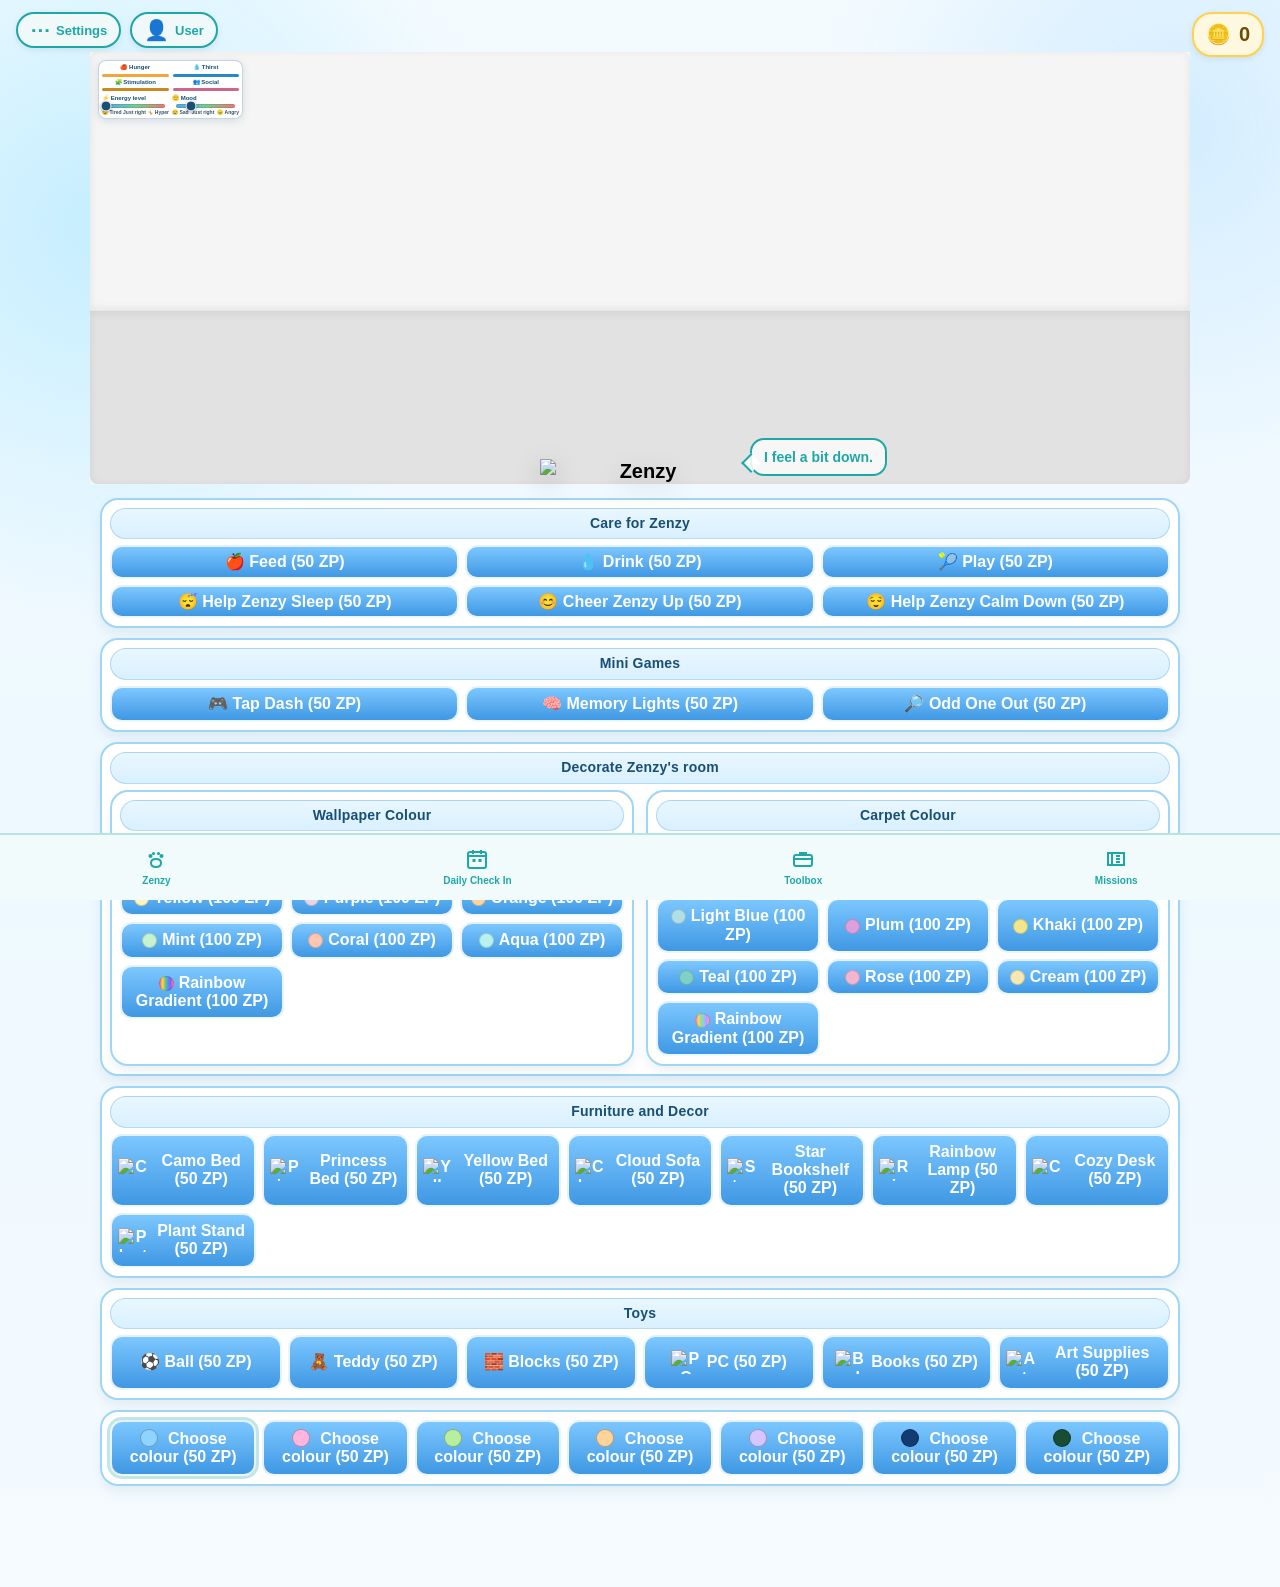
==== index.html @ d2a71a11 "Add files via upload" ====
﻿<!DOCTYPE html>
<html>
<head>
  <meta charset="UTF-8">
  <title>Calm Kids | Daily Check-Ins, Calm Tools and Zenzy Pet Care</title>
  <meta name="description" content="Calm Kids is a child-friendly wellbeing app with daily check-ins, mindfulness tools, sleep support, emotional regulation activities and a virtual pet called Zenzy." />
  <meta name="keywords" content="calm kids app, kids mindfulness app, emotional regulation for children, daily feelings check-in, bedtime tools for kids, virtual pet wellbeing app" />
  <meta name="robots" content="index,follow" />
  <meta property="og:type" content="website" />
  <meta property="og:title" content="Calm Kids | Daily Check-Ins, Calm Tools and Zenzy Pet Care" />
  <meta property="og:description" content="A calm, child-friendly app for daily check-ins, mindfulness, sleep support, coping tools and Zenzy virtual pet care." />
  <meta property="og:site_name" content="Calm Kids" />
  <meta name="twitter:card" content="summary" />
  <meta name="twitter:title" content="Calm Kids | Daily Check-Ins, Calm Tools and Zenzy Pet Care" />
  <meta name="twitter:description" content="A child-friendly wellbeing app with daily check-ins, calm-down tools, sleep activities and Zenzy virtual pet care." />
  <link rel="canonical" href="index.html">
  <link rel="manifest" href="manifest.json">
  <meta name="viewport" content="width=device-width, initial-scale=1.0">
  <link rel="stylesheet" href="styles.css">
  <script type="application/ld+json">
    {
      "@context": "https://schema.org",
      "@type": "SoftwareApplication",
      "name": "Calm Kids",
      "applicationCategory": "EducationalApplication",
      "operatingSystem": "Web",
      "description": "Calm Kids helps children practise daily emotional check-ins, mindfulness, sleep routines, missions, coping tools and virtual pet care.",
      "offers": {
        "@type": "Offer",
        "price": "0",
        "priceCurrency": "USD"
      },
      "featureList": [
        "Daily feelings check-in",
        "Mindfulness and grounding activities",
        "Sleep and calming tools",
        "Weekly missions and social learning",
        "Zenzy virtual pet care"
      ]
    }
  </script>

  <style id="zenzy-mouth-overlay-removal">
    /* Remove only the separate mouth overlay; keep Zenzy's eyes and face details visible. */
    .zenzy-face-mouth { display: none !important; }
  </style>

</head>

<body>

  <button class="settings-btn" id="settingsBtn" aria-label="Settings" title="Settings">
    <span class="dots">⋯</span>
    <span class="settings-text">Settings</span>
  </button>

  <button class="user-btn" id="userBtn" aria-label="User Profile" title="User Profile">
    <span id="userBtnAvatar" class="user-avatar">👤</span>
    <span class="user-text">User</span>
  </button>

  <div class="coins-counter" aria-hidden="false" title="ZP">
    <span class="coin-icon">🪙</span>
    <span id="coinCount">0</span>
  </div>

  <!-- Opening sequence screens removed -->

  <!-- HOME SCREEN -->
  <div class="screen" id="home" style="display:none;">
    <h1>Daily Check-In</h1>
    
    <div class="home-zenzy-container zenzy-intro-row">
      <img loading="lazy" decoding="async" src="Images/New%20zenzy.png" alt="Zenzy" class="zenzy-intro-image" />
      <div class="zenzy-intro-bubble">
        <img loading="lazy" decoding="async" src="Images/Other%20image/Speech%20bubble%20left.png" alt="Speech bubble" class="zenzy-intro-bubble-image" />
        <div class="zenzy-intro-text">Yay, you’re here! I’m so happy to see you today! 💖</div>
      </div>
    </div>
    <div id="daysContainer">
      <div class="day-section">
        <div class="day-title">Day 1</div>
        <div class="stars" id="stars">
          <svg class="daily-star" viewBox="0 0 100 100" id="dailyStar">
            <!-- Star segments will be generated by JS -->
          </svg>
        </div>
        <div class="coins-row" aria-hidden="true">
          <span class="coin">🪙</span>
          <span>100 ZP</span>
        </div>
      </div>

      <div class="day-section">
        <div class="day-title">Day 2</div>
        <div class="stars">
          <svg class="daily-star" viewBox="0 0 100 100">
            <!-- Star segments will be generated by JS -->
          </svg>
        </div>
        <div class="coins-row" aria-hidden="true">
          <span class="coin">🪙</span>
          <span>100 ZP</span>
        </div>
      </div>

      <div class="day-section">
        <div class="day-title">Day 3</div>
        <div class="stars">
          <svg class="daily-star" viewBox="0 0 100 100">
            <!-- Star segments will be generated by JS -->
          </svg>
        </div>
        <div class="coins-row" aria-hidden="true">
          <span class="coin">🪙</span>
          <span>100 ZP</span>
        </div>
      </div>

      <div class="day-section">
        <div class="day-title">Day 4</div>
        <div class="stars">
          <svg class="daily-star" viewBox="0 0 100 100">
            <!-- Star segments will be generated by JS -->
          </svg>
        </div>
        <div class="coins-row" aria-hidden="true">
          <span class="coin">🪙</span>
          <span>100 ZP</span>
        </div>
      </div>

      <div class="day-section">
        <div class="day-title">Day 5</div>
        <div class="stars">
          <svg class="daily-star" viewBox="0 0 100 100">
            <!-- Star segments will be generated by JS -->
          </svg>
        </div>
        <div class="coins-row" aria-hidden="true">
          <span class="coin">🪙</span>
          <span>100 ZP</span>
        </div>
      </div>

      <div class="treasure-wrap day-treasure" aria-hidden="false">
        <img loading="lazy" decoding="async" src="Images/Other%20image/Treasure%20chest.png" alt="Treasure Chest" class="treasure-chest pulse" />
        <div class="sparkles"></div>
        <div class="diamond-points">1000 ZP</div>
      </div>
    </div>
  </div>

  <div class="daily-complete" id="dailyComplete">
    <div class="card" role="dialog" aria-live="polite" aria-label="Daily completion">
      <div class="title">Well done!</div>
      <div>You've completed today's activities!</div>
      <div class="points">100 ZP!</div>
    </div>
  </div>

  <div class="modal-backdrop" id="zenzyAdoptConfirmModal" aria-hidden="true">
    <div class="modal-card" role="dialog" aria-live="polite" aria-label="Adopt Zenzy">
      <div style="color:#1fa7a7;margin-bottom:10px;">Adopt Zenzy?</div>
      <div class="modal-actions">
        <button class="submit-button" id="zenzyAdoptYes">Adopt Zenzy</button>
      </div>
    </div>
  </div>

  <div class="modal-backdrop" id="zenzyHelpModal" aria-hidden="true">
    <div class="modal-card" role="dialog" aria-live="polite" aria-label="Pick up Zenzy egg">
      <div style="color:#1fa7a7;margin-bottom:10px;">Not enough ZP. Go to daily check in to earn ZP to collect egg?</div>
      <div class="modal-actions">
        <button class="submit-button" id="zenzyHelpYes">Go to daily check in</button>
      </div>
    </div>
  </div>

  <div class="modal-backdrop" id="zenzyHelpInfo" aria-hidden="true">
    <div class="modal-card" role="dialog" aria-live="polite" aria-label="Pick up Zenzy info">
      <div style="color:#1fa7a7;margin-bottom:10px;">Not enough ZP. You need 150 ZP to collect the Zenzy egg. Complete daily check in to earn ZP.</div>
    </div>
  </div>

  <div class="modal-backdrop" id="zenzyCollectedModal" aria-hidden="true">
    <div class="modal-card" role="dialog" aria-live="polite" aria-label="Zenzy egg collected">
      <div style="color:#1fa7a7;margin-bottom:10px;">Congratulations!!! 🎉✨🥚 You collected your first Zenzy egg!</div>
      <div class="modal-actions">
        <button class="submit-button" id="zenzyCollectedOk">OK</button>
      </div>
    </div>
  </div>

  <div class="modal-backdrop" id="zenzyHatchingModal" aria-hidden="true">
    <div class="modal-card" role="dialog" aria-live="polite" aria-label="Zenzy hatching">
      <div id="zenzyHatchingText" style="display:none;"></div>
      <img loading="lazy" decoding="async" id="zenzyHatchingImage" src="Images/Other%20image/Egg.png" alt="Zenzy egg hatching" style="width:140px;height:auto;display:block;margin:0 auto;" />
    </div>
  </div>

  <div class="modal-backdrop" id="zenzyHomeModal" aria-hidden="true">
    <div class="modal-card" role="dialog" aria-live="polite" aria-label="Need more ZP">
      <div id="zenzyHomeModalText" style="color:#1fa7a7;margin-bottom:10px;">Earn more ZP by doing activities.</div>
      <div class="modal-actions">
        <button class="submit-button" id="zenzyHomeModalOk">Go to Toolbox</button>
      </div>
    </div>
  </div>

  <div class="modal-backdrop" id="zenzyMissionHabitatModal" aria-hidden="true">
    <div class="modal-card" role="dialog" aria-live="polite" aria-label="Enough ZP for habitat">
      <div style="color:#1fa7a7;margin-bottom:10px;">You've earned enough ZP!</div>
      <div class="modal-actions">
        <button class="submit-button" id="zenzyMissionHabitatMore">Stay Here</button>
        <button class="submit-button" id="zenzyMissionHabitatReturn">Return to Zenzy</button>
      </div>
    </div>
  </div>

  <div class="modal-backdrop" id="zenzyHomeConfirmModal" aria-hidden="true">
    <div class="modal-card" role="dialog" aria-live="polite" aria-label="Take Zenzy home">
      <div id="zenzyHomeConfirmText" style="color:#1fa7a7;margin-bottom:10px;">Build Zenzy a room for 50 ZP?</div>
      <div class="modal-actions">
        <button class="submit-button" id="zenzyHomeConfirmYes">Yes</button>
        <button class="submit-button" id="zenzyHomeConfirmNo" style="background:#ff8a8a;">No</button>
      </div>
    </div>
  </div>

  <!-- SLEEP OPTIONS MODAL -->
  <div class="modal-backdrop" id="zenzySleepModal" aria-hidden="true">
    <div class="modal-card" role="dialog" aria-live="polite" aria-label="Help Zenzy Sleep">
      <div style="color:#1fa7a7; margin-bottom:12px; font-weight:700; font-size:16px;">How should we help Zenzy sleep?</div>
      <div class="care-modal-zenzy-wrap">
        <img loading="lazy" decoding="async" src="Images/Zenzy%20baby/Tired%20zenzy.png" alt="Zenzy getting sleepy" class="care-option-modal-image" id="sleepZenzyModalImage" />
      </div>
      <div class="modal-actions" style="display:flex; flex-direction:column; gap:10px;">
        <button class="submit-button" id="sleepMusicOption">🎵 Listen to Music</button>
        <button class="submit-button" id="sleepMeditateOption">🧘 Meditate</button>
        <button class="submit-button" id="sleepStoryOption">📖 Tell a Story</button>
      </div>
    </div>
  </div>

  <!-- INSUFFICIENT ZP MODAL -->
  <div class="modal-backdrop" id="insufficientZpModal" aria-hidden="true">
    <div class="modal-card" role="dialog" aria-live="polite" aria-label="Not enough ZP">
      <h2 style="color: #1fa7a7; margin-bottom: 12px; margin-top: 0;">💰 Not Enough ZP!</h2>
      <div style="color: #1fa7a7; margin-bottom: 16px; font-size: 15px; line-height: 1.4;">
        Earn ZP by completing missions or using tools from toolbox.
      </div>
      <div class="modal-actions">
        <button type="button" class="submit-button" id="goToCheckinBtn">Go to Daily Check-In</button>
        <button type="button" class="submit-button" id="goToToolboxBtn">Go to Toolbox</button>
        <button type="button" class="submit-button" id="goToMissionsBtn">Go to Missions</button>
      </div>
    </div>
  </div>

  <!-- CHECK-IN SCREEN -->
  <div class="screen" id="checkin" style="display:none;">
    <h1>How are you feeling?</h1>
    <div class="feelings">
      <button class="feeling">😊 Happy</button>
      <button class="feeling">😐 Okay</button>
      <button class="feeling">😔 Sad</button>
      <button class="feeling">😡 Angry</button>
      <button class="feeling">😵‍💫 Overwhelmed</button>
    </div>
    <label for="otherCheckinFeeling" class="reason-title">Something else</label>
    <textarea id="otherCheckinFeeling" rows="2" placeholder="How else are you feeling?"></textarea>
    <div class="reason-row">
      <div class="reason-title">Why are you feeling like this?</div>
    </div>
    <textarea id="reasonText" placeholder="Type here..."></textarea>
    <button class="submit-button" id="submitReason">Next</button>
  </div>

  <!-- UNIVERSAL CELEBRATION OVERLAY -->
  <div class="celebration-overlay" id="celebrationOverlay">
    <div class="celebration-content">
      <img loading="lazy" decoding="async" src="Images/Zenzy%20baby/celabrating%20Zenzy.png" alt="Celebrating zenzy" class="celebration-zenzy" />
      <div id="celebrationMessage" class="celebration-message">Well done!</div>
      <div class="celebration-coins" id="celebrationCoins">+10 ZP</div>
    </div>
  </div>

  <!-- 5-4-3-2-1 GROUNDING SCREEN -->
  <div class="screen" id="grounding54321" style="display:none;">
    <h1>5️⃣4️⃣3️⃣2️⃣1️⃣ Grounding Activity</h1>
    <div style="max-width: 320px; margin: 0 auto;">
      <p style="color: #1fa7a7; margin-bottom: 8px; font-weight: 600; font-size: 24px;">5️⃣</p>
      <textarea id="grounding5" placeholder="Type things you can see..." style="min-height: 80px;"></textarea>
      
      <p style="color: #1fa7a7; margin-bottom: 8px; margin-top: 12px; font-weight: 600; font-size: 24px;">4️⃣</p>
      <textarea id="grounding4" placeholder="Type things you can hear..." style="min-height: 70px;"></textarea>
      
      <p style="color: #1fa7a7; margin-bottom: 8px; margin-top: 12px; font-weight: 600; font-size: 24px;">3️⃣</p>
      <textarea id="grounding3" placeholder="Type things you can feel..." style="min-height: 60px;"></textarea>
      
      <p style="color: #1fa7a7; margin-bottom: 8px; margin-top: 12px; font-weight: 600; font-size: 24px;">2️⃣</p>
      <textarea id="grounding2" placeholder="Type things you can smell..." style="min-height: 50px;"></textarea>
      
      <p style="color: #1fa7a7; margin-bottom: 8px; margin-top: 12px; font-weight: 600; font-size: 24px;">1️⃣</p>
      <textarea id="grounding1" placeholder="Type one thing you can taste..." style="min-height: 40px;"></textarea>
      
      <button class="submit-button" id="completeGrounding" style="margin-top: 16px;">Done</button>
    </div>
  </div>

  <!-- MINDFULNESS SCREEN -->
  <div class="screen" id="mindfulness" style="display:none;">
    <h1>Mindful Moments</h1>
    <div style="display:flex; flex-direction:column; align-items:center; justify-content:center; height:100%;">
      <p class="breathing-text" id="mindfulnessIntro">Take a deep breath</p>
      <div class="square-breathing-guide" id="squareBreathingGuide" style="display:none;">
        <p>Get comfy and follow the glowing sides with your finger.</p>
        <ol>
          <li>Slowly breathe in through your nose.</li>
          <li>Gently pause.</li>
          <li>Slowly breathe out.</li>
          <li>Gently pause, then start again.</li>
        </ol>
        <p>Repeat at your own pace. If a pause feels uncomfortable, just keep breathing gently.</p>
      </div>
      <div class="mindfulness-input" id="mindfulnessInput" style="display:none;">
        <input type="text" id="mindfulnessInputField" placeholder="Type your answer...">
      </div>
      <div class="breathing-circle"></div>
      <div class="breathing-square" id="breathingSquare" style="display:none;">
        <span class="side top"></span>
        <span class="side right"></span>
        <span class="side bottom"></span>
        <span class="side left"></span>
      </div>
      <p class="breathing-text" id="breathingText">Breathe in</p>
      <button class="submit-button" id="skipMindfulnessBtn" style="margin-top: 14px;">Finish</button>
    </div>
  </div>

  <!-- HOT CHOCOLATE BREATHING SCREEN -->
  <div class="screen" id="hotChocolate" style="display:none;">
    <h1>Hot Chocolate Breathing</h1>
    <div style="display:flex; flex-direction:column; align-items:center; justify-content:center; height:100%;">
      <img loading="lazy" decoding="async" src="Images/Hot%20Chocolate.png" alt="Hot Chocolate" class="hot-chocolate-img" onerror="this.style.display='none'; this.nextElementSibling.style.display='block';" />
      <div style="font-size: 80px; display: none;">☕</div>
      <p class="breathing-text" id="hotChocolateText">Breathe in to smell the hot chocolate.</p>
      <button class="submit-button" id="skipHotChocolateBtn" style="margin-top: 14px;">Finish</button>
    </div>
  </div>

  <!-- YELLOW THINGS ACTIVITY -->
  <div class="screen" id="yellowThings" style="display:none;">
    <h1>Yellow Things</h1>
    <p style="color: #1fa7a7; margin-bottom: 12px; font-weight: 400; font-size: 14px;">Search your house for as many yellow things as you can see. Write five of them in the boxes below.</p>
    <div style="max-width: 320px; margin: 0 auto;">
      <input type="text" id="yellow1" placeholder="Yellow thing 1..." style="margin-bottom: 10px;">
      <input type="text" id="yellow2" placeholder="Yellow thing 2..." style="margin-bottom: 10px;">
      <input type="text" id="yellow3" placeholder="Yellow thing 3..." style="margin-bottom: 10px;">
      <input type="text" id="yellow4" placeholder="Yellow thing 4..." style="margin-bottom: 10px;">
      <input type="text" id="yellow5" placeholder="Yellow thing 5..." style="margin-bottom: 10px;">
      <button class="submit-button" id="completeYellow" style="margin-top: 12px;">Done</button>
    </div>
  </div>

  <!-- RAINBOW ACTIVITY -->
  <div class="screen" id="rainbowActivity" style="display:none;">
    <h1>Rainbow Hunt</h1>
    <p style="color: #1fa7a7; margin-bottom: 12px; font-weight: 400; font-size: 14px;">Look around the room. Can you spot items in every colour of the rainbow?</p>
    <div style="max-width: 320px; margin: 0 auto;">
      <div style="display: flex; align-items: center; gap: 12px; margin-bottom: 10px;">
        <span style="color: #ff0000; font-weight: 600; min-width: 60px;">Red</span>
        <input type="text" id="rainbow1" placeholder="Red item..." style="flex: 1;">
      </div>
      <div style="display: flex; align-items: center; gap: 12px; margin-bottom: 10px;">
        <span style="color: #ff8800; font-weight: 600; min-width: 60px;">Orange</span>
        <input type="text" id="rainbow2" placeholder="Orange item..." style="flex: 1;">
      </div>
      <div style="display: flex; align-items: center; gap: 12px; margin-bottom: 10px;">
        <span style="color: #ffdd00; font-weight: 600; min-width: 60px;">Yellow</span>
        <input type="text" id="rainbow3" placeholder="Yellow item..." style="flex: 1;">
      </div>
      <div style="display: flex; align-items: center; gap: 12px; margin-bottom: 10px;">
        <span style="color: #00aa00; font-weight: 600; min-width: 60px;">Green</span>
        <input type="text" id="rainbow4" placeholder="Green item..." style="flex: 1;">
      </div>
      <div style="display: flex; align-items: center; gap: 12px; margin-bottom: 10px;">
        <span style="color: #0088ff; font-weight: 600; min-width: 60px;">Blue</span>
        <input type="text" id="rainbow5" placeholder="Blue item..." style="flex: 1;">
      </div>
      <div style="display: flex; align-items: center; gap: 12px; margin-bottom: 10px;">
        <span style="color: #9b59b6; font-weight: 600; min-width: 60px;">Purple</span>
        <input type="text" id="rainbow6" placeholder="Purple item..." style="flex: 1;">
      </div>
      <div style="display: flex; align-items: center; gap: 12px; margin-bottom: 10px;">
        <span style="color: #ff69b4; font-weight: 600; min-width: 60px;">Pink</span>
        <input type="text" id="rainbow7" placeholder="Pink item..." style="flex: 1;">
      </div>
      <button class="submit-button" id="completeRainbow" style="margin-top: 12px;">Done</button>
    </div>
  </div>



  <!-- GRATITUDE SCREEN -->
  <div class="screen" id="gratitude" style="display:none;">
    <h1>Daily Gratitude Practice</h1>
    <p style="color: #1fa7a7; margin-bottom: 12px; font-weight: 400; font-size: 14px;">What are three things that you are grateful for today?</p>
    <input type="text" id="gratitude1" placeholder="Type here...">
    <input type="text" id="gratitude2" placeholder="Type here..." style="margin-top:10px;">
    <input type="text" id="gratitude3" placeholder="Type here..." style="margin-top:10px;">
    <button class="submit-button" id="submitGratitude" style="margin-top:12px;">Next</button>
  </div>



  <!-- AMAZING ME SCREEN -->
  <div class="screen" id="amazingMe" style="display:none;">
    <h1>Amazing Me!</h1>
    <p style="color: #1fa7a7; margin-bottom: 12px; font-weight: 400; font-size: 14px;">Write three things that you have done well today:</p>
    <input type="text" id="amazing1" placeholder="Thing 1...">
    <input type="text" id="amazing2" placeholder="Thing 2..." style="margin-top:10px;">
    <input type="text" id="amazing3" placeholder="Thing 3..." style="margin-top:10px;">
    <div style="height:1cm;"></div>
    <div class="amazing-affirmation-note">Read out the affirmation 5 times</div>
    <div id="amazingAffirmation" class="amazing-affirmation"></div>
    <button class="submit-button" id="submitAmazing" style="margin-top:12px;">Next</button>
  </div>



  <!-- GET MOVING SCREEN -->
  <div class="screen" id="getMoving" style="display:none;">
    <h1>Get Moving</h1>
    <p id="movingPrompt" style="color: #1fa7a7; margin-bottom: 12px; font-weight: 400; font-size: 14px;">Jog on the spot for 60 seconds!</p>
    <div style="font-size: 48px; color: #1fa7a7; margin: 24px 0; font-weight: bold;" id="timer">60</div>
    <div id="starJumpsInputWrap" class="moving-number-wrap" style="display:none;">
      <input type="number" id="starJumpsInput" min="0" step="1" placeholder="How many star jumps did you do?" />
    </div>
    <button class="submit-button" id="startTimer">Start</button>
    <button class="submit-button" id="skipGetMovingBtn" style="margin-top: 10px;">Finish</button>
  </div>



  <!-- ZENZY CARE SCREEN -->
  <div class="screen" id="petShop" style="display:none;">
    <!-- Speech bubble positioned over background -->
    <div class="zenzy-hub">
      <div class="zenzy-stage-container">
        <div class="zenzy-stage" id="zenzyStage">
          <div class="zenzy-wallpaper" id="zenzyWallpaper"></div>
          <div class="zenzy-carpet" id="zenzyCarpet"></div>
          <div class="zenzy-wall-left" id="zenzyWallLeft"></div>
          <div class="zenzy-wall-right" id="zenzyWallRight"></div>
          <img loading="lazy" decoding="async" src="Images/Backgrounds/Forest%20Background.png" alt="Zenzy habitat background" class="zenzy-bg" id="zenzyBackground" />
        </div>
        <img loading="lazy" decoding="async" src="Images/New%20zenzy.png" alt="Zenzy" class="zenzy-avatar" id="zenzyAvatar" />
        <div class="zenzy-avatar-face mood-normal" id="zenzyAvatarFace" aria-hidden="true">
        </div>
        <div class="zenzy-avatar-hat" id="zenzyAvatarHat" aria-hidden="true"></div>
        <div id="healthStatsContainer" style="display:none;" aria-label="Zenzy health">
          <div class="health-meters">
            <div class="stat-col"><span class="stat-label">🍎 Hunger</span><div class="stat-track"><div id="hungerBar" class="stat-fill" style="background:#f3a43b;"></div></div></div>
            <div class="stat-col"><span class="stat-label">💧 Thirst</span><div class="stat-track"><div id="thirstBar" class="stat-fill" style="background:#258ac4;"></div></div></div>
            <div class="stat-col"><span class="stat-label">🧩 Stimulation</span><div class="stat-track"><div id="stimulationBar" class="stat-fill" style="background:#c88a21;"></div></div></div>
            <div class="stat-col"><span class="stat-label">👥 Social</span><div class="stat-track"><div id="socialBar" class="stat-fill" style="background:#ce6689;"></div></div></div>
          </div>
          <div class="state-trackers">
            <div class="state-tracker">
              <span class="tracker-title">⚡ Energy level</span>
              <div class="tracker-scale energy-scale"><span id="energyTrackerMarker" class="tracker-marker" role="meter" aria-label="Energy level" aria-valuemin="0" aria-valuemax="100" aria-valuenow="50"></span></div>
              <div class="tracker-labels"><span>😴 Tired</span><span>Just right</span><span>🤸 Hyper</span></div>
            </div>
            <div class="state-tracker">
              <span class="tracker-title">🙂 Mood</span>
              <div class="tracker-scale mood-scale"><span id="moodTrackerMarker" class="tracker-marker" role="meter" aria-label="Mood" aria-valuemin="0" aria-valuemax="100" aria-valuenow="50"></span></div>
              <div class="tracker-labels"><span>😢 Sad</span><span>Just right</span><span>😠 Angry</span></div>
            </div>
          </div>
        </div>
        <div class="zenzy-top-status" id="zenzyTopStatus" style="display:none;">look the egg is hatching!</div>
        <div class="zenzy-egg-hint" id="zenzyEggHint" style="display:none;">Choose a day out for Zenzy</div>
        <div class="zenzy-intro-overlay" id="zenzyIntroOverlay" aria-hidden="true" style="display:none;">Zenzy is ready for a day out!</div>
        <!-- Speech bubble hidden initially, only shows when hatched -->
        <div class="zenzy-speech-bubble-container" style="display: none;">
          <div id="zenzySpeech" class="zenzy-speech-text">Hi! Let’s go on a day out!</div>
        </div>
        <img loading="lazy" decoding="async" src="Images/New%20zenzy.png" alt="Zenzy" class="zenzy-avatar-friend" id="zenzyAvatarFriend" style="display:none;" />
        <div class="zenzy-toys" id="zenzyToys"></div>
      </div>

    </div>
    
    <div class="zenzy-shop">
      <button class="submit-button shop-action weekly-mission-btn disabled" id="weeklyMissionBtn" disabled>Weekly Mission</button>
      <div class="shop-section disabled" id="careSection">
        <div class="shop-title">Care for Zenzy</div>
        <div class="shop-options">
          <button class="submit-button shop-action disabled" id="feedZenzyBtn" disabled>🍎 Feed (50 ZP)</button>
          <button class="submit-button shop-action disabled" id="drinkZenzyBtn" disabled>💧 Drink (50 ZP)</button>
          <button class="submit-button shop-action disabled" id="playZenzyBtn" disabled>🎾 Play (50 ZP)</button>
          <button class="submit-button shop-action disabled" id="playPCBtn" style="display:none;" disabled>💻 Play PC with Zenzy (50 ZP)</button>
          <button class="submit-button shop-action disabled" id="doArtBtn" style="display:none;" disabled>🎨 Do Art with Zenzy (50 ZP)</button>
          <button class="submit-button shop-action disabled" id="readZenzyBtn" style="display:none;" disabled>📚 Read with Zenzy (50 ZP)</button>
          <button class="submit-button shop-action disabled" id="sleepZenzyBtn" disabled>😴 Help Zenzy Sleep (50 ZP)</button>
          <button class="submit-button shop-action disabled" id="cheerZenzyBtn" disabled>😊 Cheer Zenzy Up (50 ZP)</button>
          <button class="submit-button shop-action disabled" id="calmZenzyBtn" disabled>😌 Help Zenzy Calm Down (50 ZP)</button>
        </div>
      </div>

      <div class="shop-section disabled" id="miniGamesSection">
        <div class="shop-title">Mini Games</div>
        <div class="shop-options">
          <button class="submit-button shop-action mini-game-btn disabled" id="miniTapDashBtn" data-cost="50" disabled>🎮 Tap Dash (50 ZP)</button>
          <button class="submit-button shop-action mini-game-btn disabled" id="miniMemoryBtn" data-cost="50" disabled>🧠 Memory Lights (50 ZP)</button>
          <button class="submit-button shop-action mini-game-btn disabled" id="miniOddOneBtn" data-cost="50" disabled>🔎 Odd One Out (50 ZP)</button>
        </div>
      </div>

      <div class="shop-section disabled" id="decorateRoomSection">
        <div class="shop-title">Decorate Zenzy's room</div>
        <div class="decorate-room-content">
          <div class="decor-grid">
            <div class="shop-section disabled" id="wallpaperSection">
              <div class="shop-title">Wallpaper Colour</div>
              <div class="shop-options">
                <button class="submit-button shop-action decor-btn disabled" data-type="wallpaper" data-color="#ffb6c1" disabled><span class="color-swatch" style="background:#ffb6c1;"></span>Pink (100 ZP)</button>
                <button class="submit-button shop-action decor-btn disabled" data-type="wallpaper" data-color="#add8e6" disabled><span class="color-swatch" style="background:#add8e6;"></span>Blue (100 ZP)</button>
                <button class="submit-button shop-action decor-btn disabled" data-type="wallpaper" data-color="#90ee90" disabled><span class="color-swatch" style="background:#90ee90;"></span>Green (100 ZP)</button>
                <button class="submit-button shop-action decor-btn disabled" data-type="wallpaper" data-color="#fff5ba" disabled><span class="color-swatch" style="background:#fff5ba;"></span>Yellow (100 ZP)</button>
                <button class="submit-button shop-action decor-btn disabled" data-type="wallpaper" data-color="#e6d5e6" disabled><span class="color-swatch" style="background:#e6d5e6;"></span>Purple (100 ZP)</button>
                <button class="submit-button shop-action decor-btn disabled" data-type="wallpaper" data-color="#ffd4a3" disabled><span class="color-swatch" style="background:#ffd4a3;"></span>Orange (100 ZP)</button>
                <button class="submit-button shop-action decor-btn disabled" data-type="wallpaper" data-color="#c7f2d0" disabled><span class="color-swatch" style="background:#c7f2d0;"></span>Mint (100 ZP)</button>
                <button class="submit-button shop-action decor-btn disabled" data-type="wallpaper" data-color="#ffc6b3" disabled><span class="color-swatch" style="background:#ffc6b3;"></span>Coral (100 ZP)</button>
                <button class="submit-button shop-action decor-btn disabled" data-type="wallpaper" data-color="#b8f2ef" disabled><span class="color-swatch" style="background:#b8f2ef;"></span>Aqua (100 ZP)</button>
                <button class="submit-button shop-action decor-btn disabled" data-type="wallpaper" data-color="linear-gradient(90deg, #ff6b6b 0%, #ffd93d 20%, #6bcb77 40%, #4d96ff 60%, #845ef7 80%, #ff6ec7 100%)" disabled><span class="color-swatch" style="background:linear-gradient(90deg, #ff6b6b 0%, #ffd93d 20%, #6bcb77 40%, #4d96ff 60%, #845ef7 80%, #ff6ec7 100%);"></span>Rainbow Gradient (100 ZP)</button>
              </div>
            </div>

            <div class="shop-section disabled" id="carpetSection">
              <div class="shop-title">Carpet Colour</div>
              <div class="shop-options">
                <button class="submit-button shop-action decor-btn disabled" data-type="carpet" data-color="#d4a574" disabled><span class="color-swatch" style="background:#d4a574;"></span>Brown (100 ZP)</button>
                <button class="submit-button shop-action decor-btn disabled" data-type="carpet" data-color="#c0c0c0" disabled><span class="color-swatch" style="background:#c0c0c0;"></span>Gray (100 ZP)</button>
                <button class="submit-button shop-action decor-btn disabled" data-type="carpet" data-color="#8b4513" disabled><span class="color-swatch" style="background:#8b4513;"></span>Dark Brown (100 ZP)</button>
                <button class="submit-button shop-action decor-btn disabled" data-type="carpet" data-color="#b0e0e6" disabled><span class="color-swatch" style="background:#b0e0e6;"></span>Light Blue (100 ZP)</button>
                <button class="submit-button shop-action decor-btn disabled" data-type="carpet" data-color="#dda0dd" disabled><span class="color-swatch" style="background:#dda0dd;"></span>Plum (100 ZP)</button>
                <button class="submit-button shop-action decor-btn disabled" data-type="carpet" data-color="#f0e68c" disabled><span class="color-swatch" style="background:#f0e68c;"></span>Khaki (100 ZP)</button>
                <button class="submit-button shop-action decor-btn disabled" data-type="carpet" data-color="#7fd1c8" disabled><span class="color-swatch" style="background:#7fd1c8;"></span>Teal (100 ZP)</button>
                <button class="submit-button shop-action decor-btn disabled" data-type="carpet" data-color="#f2b6d0" disabled><span class="color-swatch" style="background:#f2b6d0;"></span>Rose (100 ZP)</button>
                <button class="submit-button shop-action decor-btn disabled" data-type="carpet" data-color="#f7e7b4" disabled><span class="color-swatch" style="background:#f7e7b4;"></span>Cream (100 ZP)</button>
                <button class="submit-button shop-action decor-btn disabled" data-type="carpet" data-color="linear-gradient(90deg, #ff8a8a 0%, #ffd36e 20%, #8ee28e 40%, #8cc8ff 60%, #b89bff 80%, #ff9dd2 100%)" disabled><span class="color-swatch" style="background:linear-gradient(90deg, #ff8a8a 0%, #ffd36e 20%, #8ee28e 40%, #8cc8ff 60%, #b89bff 80%, #ff9dd2 100%);"></span>Rainbow Gradient (100 ZP)</button>
              </div>
            </div>
          </div>
        </div>
      </div>

      <div class="shop-section disabled" id="furnitureSection">
        <div class="shop-title">Furniture and Decor</div>
        <div class="shop-options">
          <button class="submit-button shop-action toy-btn item-btn disabled" data-toy="bed" data-cost="50" disabled><img loading="lazy" decoding="async" src="Images/Furniture/Camo%20bed.png" alt="Camo bed" class="item-thumbnail" /> Camo Bed (50 ZP)</button>
          <button class="submit-button shop-action toy-btn item-btn disabled" data-toy="princess-bed" data-cost="50" disabled><img loading="lazy" decoding="async" src="Images/Furniture/Princess%20Bed.png" alt="Princess bed" class="item-thumbnail" /> Princess Bed (50 ZP)</button>
          <button class="submit-button shop-action toy-btn item-btn disabled" data-toy="yellow-bed" data-cost="50" disabled><img loading="lazy" decoding="async" src="Images/Furniture/Yellow%20Bed.png" alt="Yellow bed" class="item-thumbnail" /> Yellow Bed (50 ZP)</button>
          <button class="submit-button shop-action toy-btn item-btn disabled" data-toy="cloud-sofa" data-cost="50" disabled><img loading="lazy" decoding="async" src="Images/Furniture/cloud-sofa.svg" alt="Cloud sofa" class="item-thumbnail" /> Cloud Sofa (50 ZP)</button>
          <button class="submit-button shop-action toy-btn item-btn disabled" data-toy="star-bookshelf" data-cost="50" disabled><img loading="lazy" decoding="async" src="Images/Furniture/star-bookshelf.svg" alt="Star bookshelf" class="item-thumbnail" /> Star Bookshelf (50 ZP)</button>
          <button class="submit-button shop-action toy-btn item-btn disabled" data-toy="rainbow-lamp" data-cost="50" disabled><img loading="lazy" decoding="async" src="Images/Furniture/rainbow-lamp.svg" alt="Rainbow lamp" class="item-thumbnail" /> Rainbow Lamp (50 ZP)</button>
          <button class="submit-button shop-action toy-btn item-btn disabled" data-toy="cozy-desk" data-cost="50" disabled><img loading="lazy" decoding="async" src="Images/Furniture/cozy-desk.svg" alt="Cozy desk" class="item-thumbnail" /> Cozy Desk (50 ZP)</button>
          <button class="submit-button shop-action toy-btn item-btn disabled" data-toy="plant-stand" data-cost="50" disabled><img loading="lazy" decoding="async" src="Images/Furniture/plant-stand.svg" alt="Plant stand" class="item-thumbnail" /> Plant Stand (50 ZP)</button>
        </div>
      </div>

      <div class="shop-section disabled" id="toysSection">
        <div class="shop-title">Toys</div>
        <div class="shop-options">
          <button class="submit-button shop-action toy-btn disabled" data-toy="ball" data-cost="50" disabled>⚽ Ball (50 ZP)</button>
          <button class="submit-button shop-action toy-btn disabled" data-toy="teddy" data-cost="50" disabled>🧸 Teddy (50 ZP)</button>
          <button class="submit-button shop-action toy-btn disabled" data-toy="blocks" data-cost="50" disabled>🧱 Blocks (50 ZP)</button>
          <button class="submit-button shop-action toy-btn item-btn disabled" data-toy="pc" data-cost="50" disabled><img loading="lazy" decoding="async" src="Images/Toys/PC.png" alt="PC" class="item-thumbnail" /> PC (50 ZP)</button>
          <button class="submit-button shop-action toy-btn item-btn disabled" data-toy="books" data-cost="50" disabled><img loading="lazy" decoding="async" src="Images/Toys/books.png" alt="Books" class="item-thumbnail" /> Books (50 ZP)</button>
          <button class="submit-button shop-action toy-btn item-btn disabled" data-toy="art-supplies" data-cost="50" disabled><img loading="lazy" decoding="async" src="Images/Toys/Art%20supplies.png" alt="Art supplies" class="item-thumbnail" /> Art Supplies (50 ZP)</button>
        </div>
      </div>

        <div class="shop-section disabled" id="eggsSection" style="display:none;">
          <div class="shop-title">Your Eggs</div>
          <div class="egg-count-display">
            You have <span id="eggInventoryCount">0</span> egg(s) 🥚
          </div>
          <button type="button" class="submit-button shop-action disabled" id="searchEggBtn" disabled style="margin-top:10px;">🥚 Egg Hunt (500 ZP)</button>
          <div class="shop-options">
            <button class="submit-button shop-action disabled" id="combineEggBtn" style="display:none;" disabled>🥚 Give Egg to Zenzy</button>
            <button class="submit-button shop-action disabled" id="evolveZenzyBtn" disabled>✨ Evolve Zenzy (1000 ZP)</button>
            <button class="submit-button shop-action disabled" id="hatchEggBtn" style="display:none;" disabled>🐣 Hatch New Zenzy (10000 ZP)</button>
          </div>
        </div>

        <div class="shop-section" id="zenzyColourSection">
          
          <div class="shop-options appearance-options">
            <button type="button" class="submit-button shop-action appearance-option" data-appearance-color="sky" data-filter="none" aria-label="Choose Sky Zenzy colour"><span class="color-swatch" style="background:#8fd3ff;"></span> Choose colour (50 ZP)</button>
            <button type="button" class="submit-button shop-action appearance-option" data-appearance-color="candy" data-filter="sepia(1) saturate(2.5) hue-rotate(275deg)" aria-label="Choose Candy Zenzy colour"><span class="color-swatch" style="background:#ffb6de;"></span> Choose colour (50 ZP)</button>
            <button type="button" class="submit-button shop-action appearance-option" data-appearance-color="lime" data-filter="sepia(1) saturate(2.5) hue-rotate(75deg)" aria-label="Choose Lime Zenzy colour"><span class="color-swatch" style="background:#b8ef9f;"></span> Choose colour (50 ZP)</button>
            <button type="button" class="submit-button shop-action appearance-option" data-appearance-color="peach" data-filter="sepia(1) saturate(2.5) hue-rotate(325deg)" aria-label="Choose Peach Zenzy colour"><span class="color-swatch" style="background:#ffd49b;"></span> Choose colour (50 ZP)</button>
            <button type="button" class="submit-button shop-action appearance-option" data-appearance-color="lilac" data-filter="sepia(1) saturate(2.5) hue-rotate(245deg)" aria-label="Choose Lilac Zenzy colour"><span class="color-swatch" style="background:#d5c6ff;"></span> Choose colour (50 ZP)</button>
            <button type="button" class="submit-button shop-action appearance-option" data-appearance-color="darkblue" data-filter="sepia(1) saturate(3) hue-rotate(185deg) brightness(.72)" aria-label="Choose Dark blue Zenzy colour"><span class="color-swatch" style="background:#123b72;"></span> Choose colour (50 ZP)</button>
            <button type="button" class="submit-button shop-action appearance-option" data-appearance-color="darkgreen" data-filter="sepia(1) saturate(3) hue-rotate(55deg) brightness(.58)" aria-label="Choose Dark green Zenzy colour"><span class="color-swatch" style="background:#174d32;"></span> Choose colour (50 ZP)</button>
          </div>
        </div>

      </div>
    </div>
  </div>

  <div class="screen" id="weeklyMissionScreen" style="display:none;">
    <div class="weekly-mission-page">
      <div class="weekly-mission-top-row">
        <button type="button" class="submit-button weekly-mission-back" id="weeklyMissionBackBtn">Back to Shop</button>
      </div>
      <div class="weekly-mission-card">
        <div class="weekly-mission-heading" id="weeklyMissionHeading">Weekly Mission</div>
        <div class="weekly-mission-week-title" id="weeklyMissionWeekTitle"></div>
        <div class="weekly-mission-progress-text" id="weeklyMissionProgressText"></div>

        <div class="weekly-mission-dot-bar" id="weeklyMissionDotBar" role="tablist" aria-label="Weekly mission days">
          <button type="button" class="weekly-mission-dot" data-day-index="0" aria-label="Day 1">Day 1</button>
          <button type="button" class="weekly-mission-dot" data-day-index="1" aria-label="Day 2">Day 2</button>
          <button type="button" class="weekly-mission-dot" data-day-index="2" aria-label="Day 3">Day 3</button>
          <button type="button" class="weekly-mission-dot" data-day-index="3" aria-label="Day 4">Day 4</button>
          <button type="button" class="weekly-mission-dot" data-day-index="4" aria-label="Day 5">Day 5</button>
          <button type="button" class="weekly-mission-dot" data-day-index="5" aria-label="Day 6">Day 6</button>
          <button type="button" class="weekly-mission-dot" data-day-index="6" aria-label="Day 7">Day 7</button>
        </div>

        <div class="weekly-mission-day-content" id="weeklyMissionDayContent"></div>
      </div>
    </div>
  </div>

  <div class="weekly-mission-celebration" id="weeklyMissionCelebration" style="display:none;" aria-hidden="true">
    <div class="weekly-mission-celebration-card" role="dialog" aria-live="polite" aria-label="Weekly mission complete">
      <div class="weekly-mission-celebration-title">Weekly Mission Complete!</div>
      <div class="weekly-mission-celebration-text">You completed all 7 days and earned 1000 ZP.</div>
      <div class="weekly-mission-celebration-subtext">A new SEMH mission is now ready for this week.</div>
      <button type="button" class="submit-button" id="weeklyMissionCelebrationContinueBtn">Continue</button>
    </div>
  </div>

  <!-- ZENZY MINI GAMES SCREEN -->
  <div class="screen" id="zenzyMiniGames" style="display:none;">
    <h1>Mini Games 🎮</h1>
    <p id="miniGameStatus" style="color:#1fa7a7; margin-bottom:10px;">Choose a mini game in the shop, then press Start.</p>
    <div id="miniGameScoreRow" style="display:flex; gap:10px; justify-content:center; margin-bottom:8px; color:#1fa7a7; font-weight:700;">
      <span>Level: <span id="miniGameLevel">1</span></span>
      <span>Time: <span id="miniGameTime">0</span></span>
      <span>Target: <span id="miniGameTarget">0</span></span>
    </div>
    <div id="miniGameBestRow" style="display:flex; justify-content:center; margin-bottom:8px; color:#1fa7a7;">
      <span>Best Score: <span id="miniGameBestScore">0</span></span>
    </div>
    <div id="miniGameBoard" class="mini-game-board"></div>
    <div id="miniGameBadge" style="display:none; color:#1fa7a7; font-weight:800; margin-top:8px;">Level 10 Master!</div>
    <div class="choice-buttons" style="margin-top:12px;">
      <button class="submit-button" id="miniGameStartBtn">Start</button>
      <button class="submit-button" id="miniGameNextLevelBtn" style="display:none;">Next Level</button>
      <button class="submit-button" id="miniGameRetryBtn" style="display:none;">Retry</button>
      <button class="submit-button" id="miniGameBackBtn" style="background:#b7b7b7;">Back</button>
    </div>
  </div>

  <div class="screen" id="petAdoptionScreen" style="display:none;">
    <h1>Adopt Zenzy</h1>
    <div class="zenzy-intro-row">
      <img loading="lazy" decoding="async" src="Images/Zenzy%20baby/Normal%20Zenzy.png" alt="Zenzy" class="zenzy-intro-image" />
      <div class="zenzy-intro-bubble">
        <img loading="lazy" decoding="async" src="Images/Other%20image/Speech%20bubble%20left.png" alt="Speech bubble" class="zenzy-intro-bubble-image" />
        <div class="zenzy-intro-text">Hey, nice to meet you! Thank you for helping me!</div>
      </div>
    </div>
    <p style="color:#1fa7a7;margin:8px auto 10px;max-width:340px;">What would you like to name your Zenzy?</p>
    <input type="text" id="zenzyNameInput" placeholder="Enter Zenzy's name" maxlength="24" style="width:100%;max-width:340px;padding:12px;border:2px solid #1fa7a7;border-radius:8px;box-sizing:border-box;font-size:14px;" />
    <button class="submit-button" id="adoptZenzyBtn" style="margin-top:12px;max-width:340px;width:100%;">Adopt Zenzy</button>
    <div id="adoptMessage" style="color:#ff6b6b;min-height:20px;margin-top:8px;"></div>
  </div>

  <!-- ZENZY EGG HUNT SCREEN -->
  <div class="screen" id="eggHuntScreen" style="display:none;">
    <h1>Find a Zenzy Egg</h1>
    <div class="egg-hunt-stage" id="eggHuntStage">
      <img loading="lazy" decoding="async" src="Images/Backgrounds/Junkyard.png" alt="Egg hunt background" class="egg-hunt-bg" id="eggHuntBackground" />
      <img loading="lazy" decoding="async" src="Images/Other%20image/Egg.png" alt="Zenzy egg" class="egg-hunt-egg" id="eggHuntEgg" style="display:none;" />
    </div>
    <div class="egg-hunt-actions">
      <button class="submit-button" id="eggHuntNext">Next Location</button>
      <button class="submit-button" id="eggHuntCollect" style="display:none;">Collect Egg! 🥚</button>
    </div>
  </div>

  <!-- PROFILE SETUP SCREEN -->
  <div class="screen" id="profileSetup" style="display:none;">
    <h1>Create Your Profile</h1>
    <div style="margin: 20px auto; max-width: 340px; padding: 0 10px;">
      
      <!-- Avatar Selection -->
      <div style="margin-bottom: 20px;">
        <label style="color: #1fa7a7; font-weight: 400; font-size: 14px; display: block; margin-bottom: 10px;">Pick Your Avatar:</label>
        <div id="avatarGrid" style="display: grid; grid-template-columns: repeat(6, 1fr); gap: 8px; margin-bottom: 10px; max-height: 280px; overflow-y: auto; padding: 5px;">
          <!-- Emoji avatars will be populated by JS -->
        </div>
      </div>

      <!-- Nickname -->
      <div style="margin-bottom: 20px;">
        <label style="color: #1fa7a7; font-weight: 400; font-size: 14px; display: block; margin-bottom: 8px;">Your Nickname:</label>
        <input type="text" id="nicknameInput" placeholder="Enter your nickname" style="width: 100%; padding: 10px; border: 2px solid #1fa7a7; border-radius: 8px; box-sizing: border-box; font-size: 14px;">
      </div>

      <!-- What do you love? -->
      <div style="margin-bottom: 20px;">
        <label style="color: #1fa7a7; font-weight: 400; font-size: 14px; display: block; margin-bottom: 8px;">What do you love? (Select all that apply)</label>
        <div id="lovesCheckboxes" style="display: flex; flex-direction: column; gap: 8px; margin-bottom: 8px;">
          <label style="font-size: 14px;"><input type="checkbox" class="loves-option" value="family"> Family</label>
          <label style="font-size: 14px;"><input type="checkbox" class="loves-option" value="friends"> Friends</label>
          <label style="font-size: 14px;"><input type="checkbox" class="loves-option" value="pets"> Pets</label>
          <label style="font-size: 14px;"><input type="checkbox" class="loves-option" value="learning"> Learning</label>
          <label style="font-size: 14px;"><input type="checkbox" class="loves-option" value="sports"> Sports</label>
          <label style="font-size: 14px;"><input type="checkbox" class="loves-option" value="art"> Art</label>
          <label style="font-size: 14px;"><input type="checkbox" class="loves-option" value="music"> Music</label>
        </div>
        <input type="text" id="lovesMore" placeholder="Add more things you love..." style="width: 100%; padding: 10px; border: 2px solid #1fa7a7; border-radius: 8px; box-sizing: border-box; font-size: 14px;">
      </div>

      <!-- What do you hate? -->
      <div style="margin-bottom: 20px;">
        <label style="color: #1fa7a7; font-weight: 400; font-size: 14px; display: block; margin-bottom: 8px;">What do you hate? (Select all that apply)</label>
        <div id="hatesCheckboxes" style="display: flex; flex-direction: column; gap: 8px; margin-bottom: 8px;">
          <label style="font-size: 14px;"><input type="checkbox" class="hates-option" value="spiders"> Spiders</label>
          <label style="font-size: 14px;"><input type="checkbox" class="hates-option" value="bullies"> Bullies</label>
          <label style="font-size: 14px;"><input type="checkbox" class="hates-option" value="heights"> Heights</label>
          <label style="font-size: 14px;"><input type="checkbox" class="hates-option" value="scary"> Scary movies</label>
          <label style="font-size: 14px;"><input type="checkbox" class="hates-option" value="loud"> Loud noises</label>
          <label style="font-size: 14px;"><input type="checkbox" class="hates-option" value="waiting"> Waiting</label>
        </div>
        <input type="text" id="hatesMore" placeholder="Add more things you dislike..." style="width: 100%; padding: 10px; border: 2px solid #1fa7a7; border-radius: 8px; box-sizing: border-box; font-size: 14px;">
      </div>

      <!-- Strengths -->
      <div style="margin-bottom: 20px;">
        <label style="color: #1fa7a7; font-weight: 400; font-size: 14px; display: block; margin-bottom: 8px;">What are your strengths? (Select all that apply)</label>
        <div id="strengthsCheckboxes" style="display: flex; flex-direction: column; gap: 8px; margin-bottom: 8px;">
          <label style="font-size: 14px;"><input type="checkbox" class="strengths-option" value="writing"> Writing</label>
          <label style="font-size: 14px;"><input type="checkbox" class="strengths-option" value="reading"> Reading</label>
          <label style="font-size: 14px;"><input type="checkbox" class="strengths-option" value="sports"> Sports</label>
          <label style="font-size: 14px;"><input type="checkbox" class="strengths-option" value="art"> Art & Drawing</label>
          <label style="font-size: 14px;"><input type="checkbox" class="strengths-option" value="math"> Math</label>
          <label style="font-size: 14px;"><input type="checkbox" class="strengths-option" value="music"> Music</label>
          <label style="font-size: 14px;"><input type="checkbox" class="strengths-option" value="kindness"> Kindness</label>
        </div>
        <input type="text" id="strengthsMore" placeholder="Add more of your strengths..." style="width: 100%; padding: 10px; border: 2px solid #1fa7a7; border-radius: 8px; box-sizing: border-box; font-size: 14px;">
      </div>

      <!-- Struggles -->
      <div style="margin-bottom: 20px;">
        <label style="color: #1fa7a7; font-weight: 400; font-size: 14px; display: block; margin-bottom: 8px;">What do you struggle with? (Select all that apply)</label>
        <div id="strugglesCheckboxes" style="display: flex; flex-direction: column; gap: 8px; margin-bottom: 8px;">
          <label style="font-size: 14px;"><input type="checkbox" class="struggles-option" value="noises"> Loud noises</label>
          <label style="font-size: 14px;"><input type="checkbox" class="struggles-option" value="math"> Math</label>
          <label style="font-size: 14px;"><input type="checkbox" class="struggles-option" value="changes"> Changes</label>
          <label style="font-size: 14px;"><input type="checkbox" class="struggles-option" value="reading"> Reading</label>
          <label style="font-size: 14px;"><input type="checkbox" class="struggles-option" value="focus"> Focusing</label>
          <label style="font-size: 14px;"><input type="checkbox" class="struggles-option" value="socializing"> Socializing</label>
          <label style="font-size: 14px;"><input type="checkbox" class="struggles-option" value="patience"> Patience</label>
        </div>
        <input type="text" id="strugglesMore" placeholder="Add more struggles..." style="width: 100%; padding: 10px; border: 2px solid #1fa7a7; border-radius: 8px; box-sizing: border-box; font-size: 14px;">
      </div>

      <button class="submit-button" id="completeProfileSetup" style="background: #1fa7a7; color: white; margin-top: 10px;">Create My Profile 🎉</button>
    </div>
  </div>

  <!-- USER PROFILE SCREEN -->
  <div class="screen" id="userProfile" style="display:none;">
    <h1>Your Profile</h1>
    <div style="margin: 20px auto; max-width: 340px; padding: 0 10px;">
      
      <!-- Profile Header -->
      <div style="background: #f0f9f9; border-radius: 16px; padding: 20px; border: 2px solid #1fa7a7; text-align: center; margin-bottom: 20px;">
        <div id="profileAvatar" style="font-size: 56px; margin-bottom: 12px;">👤</div>
        <p id="profileNickname" style="color: #1fa7a7; font-weight: 600; font-size: 18px; margin: 8px 0;">Your Name</p>
        <button class="submit-button" id="editProfile" style="background: #1fa7a7; color: white; font-size: 12px; padding: 6px 12px; margin-top: 10px; width: auto;">Edit Profile</button>
      </div>

      <!-- Personality & Preferences Section -->
      <div id="personalitySection" style="margin-bottom: 20px;">
        <div style="background: #f0f9f9; border-radius: 16px; padding: 15px; border: 2px solid #1fa7a7; margin-bottom: 15px;">
          <h3 style="color: #1fa7a7; margin: 0 0 10px 0; font-size: 16px;">❤️ What I Love</h3>
          <p id="profileLoves" style="margin: 0; font-size: 14px;"></p>
        </div>
        <div style="background: #f0f9f9; border-radius: 16px; padding: 15px; border: 2px solid #1fa7a7; margin-bottom: 15px;">
          <h3 style="color: #1fa7a7; margin: 0 0 10px 0; font-size: 16px;">😠 What I Dislike</h3>
          <p id="profileHates" style="margin: 0; font-size: 14px;"></p>
        </div>
        <div style="background: #f0f9f9; border-radius: 16px; padding: 15px; border: 2px solid #1fa7a7; margin-bottom: 15px;">
          <h3 style="color: #1fa7a7; margin: 0 0 10px 0; font-size: 16px;">💪 My Strengths</h3>
          <p id="profileStrengths" style="margin: 0; font-size: 14px;"></p>
        </div>
        <div style="background: #f0f9f9; border-radius: 16px; padding: 15px; border: 2px solid #1fa7a7; margin-bottom: 15px;">
          <h3 style="color: #1fa7a7; margin: 0 0 10px 0; font-size: 16px;">🌱 What I Struggle With</h3>
          <p id="profileStruggles" style="margin: 0; font-size: 14px;"></p>
        </div>
      </div>

      <!-- My Personality Quiz Results Section -->
      <div style="background: #f0f9f9; border-radius: 16px; padding: 15px; border: 2px solid #1fa7a7; margin-bottom: 20px;">
        <h3 style="color: #1fa7a7; margin: 0 0 12px 0; font-size: 16px;">📊 My Personality</h3>
        <div id="quizResults" style="display: flex; flex-direction: column; gap: 10px;">
          <p style="margin: 0; font-size: 14px; color: #666;">Take quizzes to see your personality results here!</p>
        </div>
      </div>

      <!-- Buttons -->
      <div style="display: flex; flex-direction: column; gap: 12px;">
        <button class="submit-button" id="takeMoreQuizzes" style="background: #1fa7a7; color: white;">🎯 Take More Quizzes</button>
      </div>

      <div class="seo-site-links seo-site-links-menu" aria-label="SEO pages">
        <h2>Website Pages</h2>
        <p>Open the public Calm Kids pages from your profile menu.</p>
        <div class="seo-site-links-grid">
          <a href="calm-kids-app.html">Calm Kids overview</a>
          <a href="calm-kids-daily-check-in.html">Daily check-in for children</a>
          <a href="calm-kids-regulation-tools.html">Calm and sleep tools</a>
          <a href="calm-kids-zenzy-virtual-pet.html">Zenzy virtual pet</a>
          <a href="privacy-policy.html">Privacy policy</a>
        </div>
      </div>
    </div>
  </div>

  <!-- QUIZ LISTING SCREEN -->
  <div class="screen" id="quizListingScreen" style="display:none;">
    <h1>Available Quizzes</h1>
    <div style="margin: 20px auto; max-width: 340px; padding: 0 10px;">
      <div id="quizList" style="display: flex; flex-direction: column; gap: 12px; margin-bottom: 20px;">
        <!-- Quizzes will be populated by JS -->
      </div>
    </div>
  </div>

  <!-- CHEER UP MODAL -->
  <div class="modal-backdrop" id="cheerUpModal" style="display:none;">
    <div class="modal-card">
      <h2 style="color: #1fa7a7; margin-bottom: 12px;">😊 Cheer Zenzy Up!</h2>
      <div class="care-modal-zenzy-wrap">
        <img loading="lazy" decoding="async" src="Images/Zenzy%20baby/Normal%20Zenzy.png" alt="Zenzy needs cheering up" class="care-option-modal-image" id="cheerUpZenzyModalImage" />
      </div>
      <div id="cheerUpActivities" style="display: flex; flex-direction: column; gap: 10px;"></div>
      <button class="submit-button" id="closeCheerUpModal" style="margin-top: 12px; width: 100%;">Close</button>
    </div>
  </div>

  <!-- CALM DOWN MODAL -->
  <div class="modal-backdrop" id="calmDownModal" style="display:none;">
    <div class="modal-card">
      <h2 style="color: #1fa7a7; margin-bottom: 12px;">😌 Help Zenzy Calm Down</h2>
      <div class="care-modal-zenzy-wrap">
        <img loading="lazy" decoding="async" src="Images/Zenzy%20baby/Normal%20Zenzy.png" alt="Zenzy needs calming down" class="care-option-modal-image" id="calmDownZenzyModalImage" />
      </div>
      <div id="calmDownActivities" style="display: flex; flex-direction: column; gap: 10px;"></div>
      <button class="submit-button" id="closeCalmDownModal" style="margin-top: 12px; width: 100%;">Close</button>
    </div>
  </div>

  <!-- EMOTIONAL ACTIVITY RESULT MODAL -->
  <div class="modal-backdrop" id="emotionalActivityResultModal" style="display:none;">
    <div class="modal-card">
      <h2 id="emotionalActivityTitle" style="color: #1fa7a7; margin-bottom: 12px;">Activity Complete!</h2>
      <div id="emotionalActivityMessage" style="color: #1fa7a7; font-size: 14px; margin-bottom: 16px; line-height: 1.4;"></div>
      <button class="submit-button" id="closeEmotionalActivityModal" style="width: 100%;">Continue</button>
    </div>
  </div>

  <!-- EXERCISE FEEDBACK MODAL -->
  <div class="modal-backdrop" id="exerciseFeedbackModal" style="display:none;">
    <div class="modal-card">
      <h2 style="color: #1fa7a7; margin-bottom: 12px;">💭 How do you feel now?</h2>
      <p style="color: #666; margin-bottom: 12px; font-size: 13px;">Tell me how you're feeling after that exercise:</p>
      <textarea id="exerciseFeedbackInput" placeholder="Tell me how you feel..." style="width: 100%; padding: 12px; border: 2px solid #1fa7a7; border-radius: 8px; box-sizing: border-box; min-height: 100px; resize: vertical; font-size: 14px;"></textarea>
      <button class="submit-button" id="submitExerciseFeedback" style="margin-top: 12px; width: 100%;">Continue</button>
    </div>
  </div>

  <!-- WRITE FEELINGS MODAL -->
  <div class="modal-backdrop" id="writeFeelingsModal" style="display:none;">
    <div class="modal-card">
      <h2 style="color: #1fa7a7; margin-bottom: 12px;">✍️ Write About Your Feelings</h2>
      <p style="color: #666; margin-bottom: 12px; font-size: 13px;">Write whatever you're feeling right now:</p>
      <textarea id="feelingsInput" placeholder="Share your feelings..." style="width: 100%; padding: 12px; border: 2px solid #1fa7a7; border-radius: 8px; box-sizing: border-box; min-height: 150px; resize: vertical; font-size: 14px;"></textarea>
      <button class="submit-button" id="submitFeelings" style="margin-top: 12px; width: 100%;">Done</button>
    </div>
  </div>

  <!-- DRAWING MODAL FOR FEELINGS -->
  <div class="modal-backdrop" id="drawingModal" style="display:none;">
    <div class="modal-card" style="max-width: 450px;">
      <h2 style="color: #1fa7a7; margin-bottom: 12px;">🎨 Draw About How You Feel</h2>
      <p style="color: #666; margin-bottom: 12px; font-size: 13px;">Express your emotions through drawing:</p>
      <div style="margin-bottom: 15px; display: flex; gap: 10px; flex-wrap: wrap; justify-content: center;">
        <span style="font-weight: bold; color: #1fa7a7; font-size: 14px;">Color:</span>
        <button id="colorRed" class="color-btn" style="background: #FF6B6B; width: 30px; height: 30px; border: 2px solid #999; border-radius: 50%; cursor: pointer;"></button>
        <button id="colorBlue" class="color-btn" style="background: #4ECDC4; width: 30px; height: 30px; border: 2px solid #999; border-radius: 50%; cursor: pointer;"></button>
        <button id="colorYellow" class="color-btn" style="background: #FFE66D; width: 30px; height: 30px; border: 2px solid #999; border-radius: 50%; cursor: pointer;"></button>
        <button id="colorGreen" class="color-btn" style="background: #95E1D3; width: 30px; height: 30px; border: 2px solid #999; border-radius: 50%; cursor: pointer;"></button>
        <button id="colorPurple" class="color-btn" style="background: #C7CEEA; width: 30px; height: 30px; border: 2px solid #999; border-radius: 50%; cursor: pointer;"></button>
        <button id="colorBlack" class="color-btn" style="background: #333; width: 30px; height: 30px; border: 2px solid #999; border-radius: 50%; cursor: pointer;"></button>
      </div>
      <div style="margin-bottom: 15px; display: flex; gap: 10px; flex-wrap: wrap; justify-content: center; align-items: center;">
        <span style="font-weight: bold; color: #1fa7a7; font-size: 14px;">Size:</span>
        <select id="drawingBrushSize" style="padding: 5px 10px; border: 2px solid #1fa7a7; border-radius: 5px; font-size: 14px;">
          <option value="2">Small</option>
          <option value="5" selected>Medium</option>
          <option value="10">Large</option>
        </select>
        <button style="padding: 5px 15px; background: #dff3f3; border: 2px solid #1fa7a7; border-radius: 5px; color: #1fa7a7; font-weight: bold; cursor: pointer;" onclick="emotionalDrawingApp.clearCanvas()">🧹 Eraser</button>
        <button style="padding: 5px 15px; background: #FFE66D; border: 2px solid #FFB700; border-radius: 5px; color: #333; font-weight: bold; cursor: pointer;" onclick="emotionalDrawingApp.clearCanvas()">🗑️ Clear</button>
      </div>
      <div style="background: #f0f9f9; border-radius: 12px; padding: 10px; display: inline-block; margin: 0 auto;">
        <canvas id="emotionalDrawingCanvas" width="400" height="300" style="border: 2px solid #1fa7a7; border-radius: 8px; background: #fff; display: block; touch-action: none;"></canvas>
      </div>
      <button class="submit-button" id="completeEmotionalDrawing" style="margin-top: 15px; width: 100%;">Done</button>
    </div>
  </div>

  <div class="screen" id="sleep" style="display:none;">
    <h1>Sleep 😴</h1>
    <div class="zenzy-intro-row">
      <img loading="lazy" decoding="async" src="Images/Zenzy%20baby/Tired%20zenzy.png" alt="Tired Zenzy" class="zenzy-intro-image" />
      <div class="zenzy-intro-bubble">
        <img loading="lazy" decoding="async" src="Images/Other%20image/Speech%20bubble%20left.png" alt="Speech bubble" class="zenzy-intro-bubble-image" />
        <div class="zenzy-intro-text">I'm tired. What shall we do to help us drift off into a peaceful sleep? 💤</div>
      </div>
    </div>
    <p style="color: #1fa7a7; margin-bottom: 10px; font-weight: 400; font-size: 14px;">Click one of the links below to choose a sleep tool from YouTube kids:</p>
    <div class="sleep-collapsibles">
      <details class="sleep-collapse" open>
        <summary>🎵 Sleep Music</summary>
        <div class="sleep-links">
          <a class="feeling" href="https://www.youtubekids.com/search?q=calming+sleep+music+for+kids" target="_blank" rel="noopener">🎵 Calming Sleep Music for Kids</a>
          <a class="feeling" href="https://www.youtubekids.com/search?q=rain+sounds+for+kids+sleep" target="_blank" rel="noopener">🌧️ Rain Sounds for Sleep</a>
          <a class="feeling" href="https://www.youtubekids.com/search?q=bedtime+piano+music+for+kids" target="_blank" rel="noopener">🎹 Bedtime Piano Music</a>
        </div>
      </details>
      <details class="sleep-collapse" open>
        <summary>🧘 Sleep Meditation</summary>
        <div class="sleep-links">
          <a class="feeling" href="https://www.youtubekids.com/search?q=guided+sleep+meditation+for+kids" target="_blank" rel="noopener">🧘 Guided Sleep Meditation</a>
          <a class="feeling" href="https://www.youtubekids.com/search?q=body+scan+meditation+for+kids+bedtime" target="_blank" rel="noopener">🌙 Bedtime Body Scan</a>
          <a class="feeling" href="https://www.youtubekids.com/search?q=breathing+exercise+for+kids+sleep" target="_blank" rel="noopener">🌬️ Sleep Breathing Exercise</a>
        </div>
      </details>
      <details class="sleep-collapse" open>
        <summary>📖 Sleep Story</summary>
        <div class="sleep-links">
          <a class="feeling" href="https://www.youtubekids.com/search?q=bedtime+stories+for+kids" target="_blank" rel="noopener">📖 Bedtime Stories</a>
          <a class="feeling" href="https://www.youtubekids.com/search?q=sleep+story+for+kids+calm" target="_blank" rel="noopener">🌟 Calm Sleep Story</a>
          <a class="feeling" href="https://www.youtubekids.com/search?q=fairy+tale+bedtime+story+for+kids" target="_blank" rel="noopener">🦄 Fairy Tale Bedtime Story</a>
        </div>
      </details>
    </div>
  </div>

  <!-- TOOLBOX HELP SELECTION SCREEN -->
  <div class="screen" id="toolboxHelpScreen" style="display:none;">
    <h1>Toolbox 🧰</h1>
    <div class="toolbox-help-layout" style="display: flex; flex-direction: column; align-items: center; justify-content: center; gap: 0; margin: 4px auto; max-width: 500px; padding: 0 20px;">
      
      <!-- Builder Zenzy with Speech Bubble -->
      <div class="zenzy-intro-row">
        <img loading="lazy" decoding="async" src="Images/Zenzy baby/Builder Zenzy.png" alt="Builder Zenzy" class="zenzy-intro-image" />
        <div class="zenzy-intro-bubble">
          <img loading="lazy" decoding="async" src="Images/Other%20image/Speech%20bubble%20left.png" alt="Speech bubble" class="zenzy-intro-bubble-image" />
          <div class="zenzy-intro-text">How can I help you today?</div>
        </div>
      </div>

      <!-- Help Option Buttons -->
      <div class="toolbox-help-grid" style="margin-top: 0;">
        <button class="submit-button toolbox-help-btn" id="helpOptionRegulate">🌈 I need help regulating my emotions</button>
        <button class="submit-button toolbox-help-btn" id="helpOptionProblem">💡 I have a problem</button>
        <button class="submit-button toolbox-help-btn" id="helpOptionWorry">😰 I need help with worries or negative thoughts</button>
        <button class="submit-button toolbox-help-btn" id="helpOptionTools">🧰 I want to use the tools</button>
        <button class="submit-button toolbox-help-btn" id="helpOptionSleep">😴 I need help sleeping</button>
        <button class="submit-button toolbox-help-btn toolbox-help-btn-secondary" id="helpOptionUnsure">🤔 I'm not sure</button>
      </div>
    </div>
  </div>

  <!-- TOOLBOX SCREEN -->
  <div class="screen" id="toolbox" style="display:none;">
    <h1>Toolbox 🧰</h1>
    <div class="zenzy-intro-row">
      <img loading="lazy" decoding="async" src="Images/Zenzy%20baby/Builder%20Zenzy.png" alt="Builder Zenzy" class="zenzy-intro-image" />
      <div class="zenzy-intro-bubble">
        <img loading="lazy" decoding="async" src="Images/Other%20image/Speech%20bubble%20left.png" alt="Speech bubble" class="zenzy-intro-bubble-image" />
        <div class="zenzy-intro-text">How are you feeling? Choose a colour below.</div>
      </div>
    </div>
    <div class="toolbox-thermo-layout">
      <div class="toolbox-thermometer" role="group" aria-label="Thermometer">
        <button class="thermo-segment red" data-label="Red" aria-label="Red: you may feel angry, excited, worried, overwhelmed, stressed or hyper."><span>😤 Too much energy<br>You may feel angry, excited, worried, overwhelmed, stressed or hyper.</span></button>
        <button class="thermo-segment green" data-label="Green" aria-label="Green: you feel great."><span>😊 Feeling great</span></button>
        <button class="thermo-segment blue" data-label="Blue" aria-label="Blue: you may feel bored, tired, or sad."><span>😔 Low energy<br>You may feel bored, tired or sad.</span></button>
      </div>
    </div>
    <div class="toolbox-quick-links">
      <button class="submit-button toolbox-help-btn" id="toolboxProblemBtn">💡 I need help with a problem</button>
      <button class="submit-button toolbox-help-btn" id="toolboxWorryBtn">😰 I need help with a worry</button>
      <button class="submit-button toolbox-help-btn" id="toolboxSleepBtn">😴 I need help sleeping</button>
    </div>
    <p id="toolboxMsg" style="color:#1fa7a7;margin-top:6px;min-height:20px"></p>
  </div>

  <!-- RED ACTIVITIES SCREEN -->
  <div class="screen" id="redActivities" style="display:none;">
    <h1>Calming Activities</h1>
    <p style="color: #1fa7a7; margin-bottom: 12px; font-weight: 400; font-size: 14px;">Try one of these:</p>
    <div class="feelings">
      <button class="feeling" id="drawBtn">🎨 Draw</button>
      <button class="feeling" id="talkToSomebodyBtn">💬 Talk to somebody</button>
      <button class="feeling" id="deepBreathsBtn">🫁 Deep breaths</button>
      <button class="feeling" id="meditateBtn">🧘 Meditate</button>
      <button class="feeling" id="visualisationBtn">🌈 Visualisation</button>
      <button class="feeling" id="puzzleBtn">🧩 Do a puzzle</button>
      <button class="feeling" id="exerciseBtn">💪 Do some exercise</button>
      <button class="feeling" id="yogaBtn">🧘 Yoga</button>
      <button class="feeling" id="pushWallBtn">🧱 Push wall</button>
      <button class="feeling" id="redWorryNinjaBtn">🥷 Use the worry ninja</button>
      <button class="feeling" id="red54321Btn">5️⃣4️⃣3️⃣2️⃣1️⃣ </button>
      <button class="feeling" id="redHandSqueezeBtn">✋ Hand squeeze reset</button>
    </div>
  </div>

  <!-- YOGA SCREEN -->
  <div class="screen" id="yogaScreen" style="display:none;">
    <h1>🧘 Yoga</h1>
    <p style="color:#1fa7a7; margin-bottom:8px;">Curl up tiny like a mouse and count to thirty. Scrunch yourself up as tightly as you can.</p>
    <div style="font-size:78px; line-height:1; margin-bottom:14px;">🐭</div>

    <p style="color:#1fa7a7; margin-bottom:8px;">Stretch as tall as you can like a giraffe. Count to thirty.</p>
    <div style="font-size:78px; line-height:1; margin-bottom:14px;">🦒</div>

    <p style="color:#1fa7a7; margin-bottom:8px;">Sit with your feet together like butterfly wings. Flap gently and count to thirty.</p>
    <div style="font-size:78px; line-height:1; margin-bottom:14px;">🦋</div>

    <p style="color:#1fa7a7; margin-bottom:8px;">Stand strong like a tree and balance on one leg while you count to thirty.</p>
    <div style="font-size:78px; line-height:1; margin-bottom:14px;">🌳</div>

    <p style="color:#1fa7a7; margin-bottom:8px;">Lie wide like a starfish and take slow breaths to thirty.</p>
    <div style="font-size:78px; line-height:1; margin-bottom:14px;">⭐</div>

    <button class="submit-button" id="completeYoga" style="margin-top:12px;">Finished</button>
  </div>

  <!-- PUSH WALL SCREEN -->
  <div class="screen" id="pushWallScreen" style="display:none;">
    <h1>🧱 Push Wall</h1>
    <p style="color:#1fa7a7; margin-bottom:12px;">
      Push the wall as hard as you can for 60 seconds. 💪
      Can you make it move at all? 🤔
    </p>
    <div id="pushWallTimerDisplay" style="font-size:40px; font-weight:800; color:#1fa7a7; margin:16px 0;">60</div>
    <p style="color:#1fa7a7; margin:12px 0 8px;">How did you feel afterwards?</p>
    <textarea id="pushWallAfterText" placeholder="Type here..."></textarea>
    <button class="submit-button" id="completePushWall" style="margin-top:20px;">Finished</button>
  </div>

  <!-- HAND SQUEEZE RESET SCREEN -->
  <div class="screen" id="redHandSqueezeScreen" style="display:none;">
    <h1>✋ Hand squeeze reset</h1>
    <p style="color:#1fa7a7; margin-bottom:12px;">Squeeze your fists tight for 5 seconds, then let go. Repeat 10 times slowly.</p>
    <p style="color:#1fa7a7; margin-bottom:10px;">As you release, imagine letting some angry energy out of your body.</p>
    <p style="color:#1fa7a7; margin:12px 0 8px;">How did you feel afterwards?</p>
    <textarea id="redHandSqueezeText" placeholder="Type here..."></textarea>
    <button class="submit-button" id="completeRedHandSqueeze" style="margin-top:20px;">Finished</button>
  </div>

  <!-- MEDITATE SCREEN -->
  <div class="screen" id="meditateScreen" style="display:none;">
    <h1>🧘 Meditate</h1>
    <p style="color:#1fa7a7; margin-bottom:8px;">Sit comfortably, close your eyes, and breathe slowly. 🌬️</p>
    <div class="meditation-emoji-row">🌿 💛 ☁️</div>
    <ol class="meditation-steps">
      <li>Start with a big, soft breath. Breathe in like you're smelling a yummy cookie, then breathe out like you're blowing out a candle.</li>
      <li>Notice your toes. Wiggle them a little and imagine they are warm and relaxed, like in a cozy blanket.</li>
      <li>Move to your legs. Let them feel heavy and calm, like they are sinking into a soft cloud.</li>
      <li>Now your tummy. Place a hand there if you want. Feel it rise and fall as you breathe slowly.</li>
      <li>Bring your attention to your hands. Give them a tiny squeeze, then let them go loose and floppy.</li>
      <li>Notice your shoulders. Let them drop down, as if you are taking off a heavy backpack.</li>
      <li>Finally, your face. Relax your jaw, your cheeks, and even your eyebrows. Take one more slow breath, then gently open your eyes.</li>
    </ol>
    <p style="color:#1fa7a7; margin:12px 0 8px;">How did you feel afterwards?</p>
    <textarea id="meditateAfterText" placeholder="Type here..."></textarea>
    <button class="submit-button" id="completeMeditate" style="margin-top:20px;">Finished</button>
  </div>

  <!-- VISUALISATION SCREEN -->
  <div class="screen" id="visualisationScreen" style="display:none;">
    <h1>Visualisation</h1>
    <p style="color:#1fa7a7; margin-bottom:10px;">Close your eyes and imagine you are in the place where you feel happiest.</p>
       <p style="color:#1fa7a7; margin:12px 0 8px;">Write about your happy place:</p>
    <textarea id="visualisationText" placeholder="Where are you? Who is with you? What is happening?"></textarea>
    <p style="color:#1fa7a7; margin:8px 0 6px; font-size:14px;">What can you see?</p>
    <textarea id="visualisationSeeText" placeholder="Type what you can see..."></textarea>
    <p style="color:#1fa7a7; margin:8px 0 6px; font-size:14px;">What can you hear?</p>
    <textarea id="visualisationHearText" placeholder="Type what you can hear..."></textarea>
    <p style="color:#1fa7a7; margin:8px 0 6px; font-size:14px;">What can you smell?</p>
    <textarea id="visualisationSmellText" placeholder="Type what you can smell..."></textarea>
    <p style="color:#1fa7a7; margin:8px 0 6px; font-size:14px;">What can you feel?</p>
    <textarea id="visualisationFeelText" placeholder="Type what you can feel..."></textarea>
 
    <p style="color:#1fa7a7; margin:12px 0 8px;">How did you feel afterwards?</p>
    <textarea id="visualisationAfterText" placeholder="Type here..."></textarea>
    <button class="submit-button" id="completeVisualisation" style="margin-top:20px;">Finished</button>
  </div>
  <!-- TALK TO SOMEBODY SCREEN -->
  <div class="screen" id="talkToSomebodyScreen" style="display:none;">
    <h1>Who can you talk to?</h1>
    <div class="feelings" id="talkToSomebodyOptions">
      <button class="feeling talk-person-option" type="button">Mum</button>
      <button class="feeling talk-person-option" type="button">Dad</button>
      <button class="feeling talk-person-option" type="button">Sibling</button>
      <button class="feeling talk-person-option" type="button">Grandparent</button>
      <button class="feeling talk-person-option" type="button">Carer</button>
      <button class="feeling talk-person-option" type="button">Friend</button>
    </div>
    <p style="color:#1fa7a7; margin:14px 0 8px;">Somebody else</p>
    <input type="text" id="talkToSomebodyElseInput" placeholder="Type their name..." />
    <p style="color:#1fa7a7; font-weight:600; margin:18px 0 10px;">Try this handy script to help you communicate your feelings:</p>
    <div style="display:flex; flex-direction:column; gap:10px; width:100%; max-width:380px; margin:0 auto; text-align:left;">
      <div>
        <label style="color:#1fa7a7; font-weight:600; font-size:15px;">I feel:</label>
        <input type="text" placeholder="How do you feel?" style="display:block; width:100%; margin-top:4px; padding:8px 10px; border:2px solid #1fa7a7; border-radius:8px; font-size:14px; color:#333; box-sizing:border-box; background:#f0fafa;" />
      </div>
      <div>
        <label style="color:#1fa7a7; font-weight:600; font-size:15px;">Because:</label>
        <input type="text" placeholder="Why do you feel like this?" style="display:block; width:100%; margin-top:4px; padding:8px 10px; border:2px solid #1fa7a7; border-radius:8px; font-size:14px; color:#333; box-sizing:border-box; background:#f0fafa;" />
      </div>
      <div>
        <label style="color:#1fa7a7; font-weight:600; font-size:15px;">I would like:</label>
        <input type="text" placeholder="What would you like to happen?" style="display:block; width:100%; margin-top:4px; padding:8px 10px; border:2px solid #1fa7a7; border-radius:8px; font-size:14px; color:#333; box-sizing:border-box; background:#f0fafa;" />
      </div>
    </div>
    <p style="color:#1fa7a7; margin-top:18px;">How did you feel after talking?</p>
    <textarea id="talkAfterTalkingInput" placeholder="Type how you felt..."></textarea>
    <button class="submit-button" id="completeTalkToSomebody" style="margin-top:20px;">Finished</button>
  </div>

  <!-- PUZZLE SCREEN -->
  <div class="screen" id="puzzleScreen" style="display:none;">
    <h1>🧩 Puzzle Time</h1>
    <div id="puzzleContainer" style="width:100%; max-width:500px; margin:0 auto; padding:20px; background:#f0f9f9; border-radius:12px; min-height:300px;">
      <!-- Puzzle content will be generated here -->
    </div>
    <button class="submit-button" id="completePuzzle" style="margin-top:20px;">Done</button>
  </div>

  <!-- EXERCISE OPTION SCREEN -->
  <div class="screen" id="exerciseOptionScreen" style="display:none;">
    <h1>💪 Exercise Time</h1>
    <p style="color: #1fa7a7; margin-bottom: 12px; margin-top: 40px; font-weight: 400; font-size: 14px;">Pick an exercise:</p>
    <div class="feelings" style="margin-top: 60px;">
      <button class="feeling" id="jumpingJacksBtn">🤸 Jumping Jacks</button>
      <button class="feeling" id="danceBtn">🕺 |Dance to your favourite song!</button>
      <button class="feeling" id="joggingBtn">🏃 Jogging on the Spot</button>
      <button class="feeling" id="stretchBtn">🧘 Stretching</button>
    </div>
  </div>

  <!-- DRAWING SCREEN -->
  <div class="screen" id="drawingScreen" style="display:none;">
    <h1>🎨 Let's Draw</h1>
    <div style="margin-bottom:15px; display:flex; gap:10px; flex-wrap:wrap; justify-content:center; align-items:center;">
      <span style="font-weight:bold; color:#1fa7a7; font-size:14px;">Color:</span>
      <div style="display:flex; gap:5px;">
        <button id="drawColorRed" class="color-btn" style="background:#FF6B6B; width:30px; height:30px; border:2px solid #333; border-radius:50%; cursor:pointer;"></button>
        <button id="drawColorBlue" class="color-btn" style="background:#4ECDC4; width:30px; height:30px; border:2px solid #999; border-radius:50%; cursor:pointer;"></button>
        <button id="drawColorGreen" class="color-btn" style="background:#95E1D3; width:30px; height:30px; border:2px solid #999; border-radius:50%; cursor:pointer;"></button>
        <button id="drawColorYellow" class="color-btn" style="background:#FFE66D; width:30px; height:30px; border:2px solid #999; border-radius:50%; cursor:pointer;"></button>
        <button id="drawColorPurple" class="color-btn" style="background:#C7B3E5; width:30px; height:30px; border:2px solid #999; border-radius:50%; cursor:pointer;"></button>
        <button id="drawColorBlack" class="color-btn" style="background:#333; width:30px; height:30px; border:2px solid #999; border-radius:50%; cursor:pointer;"></button>
      </div>
    </div>
    
    <div style="margin-bottom:15px; display:flex; gap:10px; flex-wrap:wrap; justify-content:center; align-items:center;">
      <button id="drawEraserBtn" style="padding:5px 15px; background:#dff3f3; border:2px solid #1fa7a7; border-radius:5px; color:#1fa7a7; font-weight:bold; cursor:pointer;">🧹 Eraser</button>
      <button id="drawClearBtn" style="padding:5px 15px; background:#FFE66D; border:2px solid #FFB700; border-radius:5px; color:#333; font-weight:bold; cursor:pointer;">🗑️ Clear</button>
    </div>
    
    <div style="background:#f0f9f9; border-radius:12px; padding:10px; display:inline-block; margin:0 auto;">
      <canvas id="drawingCanvas" width="400" height="300" style="border:2px solid #1fa7a7; border-radius:8px; background:#fff; display:block; touch-action:none;"></canvas>
    </div>
    
    <button class="submit-button" id="completeDrawing" style="margin-top:20px;">Done</button>
  </div>

  <div class="modal-backdrop" id="redPromptModal" aria-hidden="true">
    <div class="modal-card" role="dialog" aria-live="polite" aria-label="Red activity check-in">
      <div>Do you feel any better?</div>
      <div class="modal-actions">
        <button class="submit-button" id="redYes">Yes</button>
        <button class="submit-button" id="redABit">A bit</button>
        <button class="submit-button" id="redNo">No</button>
      </div>
    </div>
  </div>

  <div class="modal-backdrop" id="redResultModal" aria-hidden="true">
    <div class="modal-card" role="dialog" aria-live="polite" aria-label="Red activity result">
      <div id="redResultText">Great!</div>
      <div id="redResultPoints" style="color:#ff8a8a;margin-top:8px;margin-bottom:8px;"></div>
      <div class="modal-actions">
        <button class="submit-button" id="redResultOk">OK</button>
      </div>
    </div>
  </div>

  <div class="modal-backdrop" id="bluePromptModal" aria-hidden="true">
    <div class="modal-card" role="dialog" aria-live="polite" aria-label="Blue activity check-in">
      <div>Do you feel any better?</div>
      <div class="modal-actions">
        <button class="submit-button" id="blueYes">Yes</button>
        <button class="submit-button" id="blueABit">A bit</button>
        <button class="submit-button" id="blueNo">No</button>
      </div>
    </div>
  </div>

  <div class="modal-backdrop" id="blueResultModal" aria-hidden="true">
    <div class="modal-card" role="dialog" aria-live="polite" aria-label="Blue activity result">
      <div id="blueResultText">Well done!</div>
      <div id="blueResultPoints" style="color:#7fb7ff;margin-top:8px;margin-bottom:8px;"></div>
      <div class="modal-actions">
        <button class="submit-button" id="blueResultOk">OK</button>
      </div>
    </div>
  </div>

  <div class="modal-backdrop" id="foodFeedingModal" aria-hidden="true">
    <div class="modal-card" role="dialog" aria-live="polite" aria-label="zenzy eating food">
      <div style="color:#1fa7a7;margin-bottom:10px;">Yum! Nom nom nom!</div>
      <div class="care-modal-zenzy-wrap">
        <img loading="lazy" decoding="async" src="Images/Zenzy%20baby/Eating%20zenzy.png" alt="Zenzy eating" class="food-modal-image" id="foodModalZenzyImage" />
      </div>
      <div id="feedingMsg" style="color:#1fa7a7;margin-top:10px;"></div>
    </div>
  </div>

  <div class="modal-backdrop" id="drinkingModal" aria-hidden="true">
    <div class="modal-card" role="dialog" aria-live="polite" aria-label="zenzy drinking water">
      <div style="color:#1fa7a7;margin-bottom:10px;">Slurp slurp!</div>
      <div class="care-modal-zenzy-wrap">
        <img loading="lazy" decoding="async" src="Images/Zenzy%20baby/Zenzy%20drink.png" alt="Zenzy drinking" class="drink-modal-image" id="drinkingModalZenzyImage" />
      </div>
      <div id="drinkingMsg" style="color:#1fa7a7;margin-top:10px;"></div>
    </div>
  </div>

  <div class="modal-backdrop" id="playingModal" aria-hidden="true">
    <div class="modal-card" role="dialog" aria-live="polite" aria-label="zenzy playing">
      <div style="color:#1fa7a7;margin-bottom:10px;">Time to play!</div>
      <div class="care-modal-zenzy-wrap">
        <img loading="lazy" decoding="async" src="Images/Zenzy%20baby/zenzy%20playing.png" alt="Zenzy playing" class="playing-modal-image" id="playingModalZenzyImage" />
      </div>
      <div id="playingMsg" style="color:#1fa7a7;margin-top:10px;"></div>
    </div>
  </div>

  <div class="modal-backdrop" id="artModal" aria-hidden="true">
    <div class="modal-card" role="dialog" aria-live="polite" aria-label="Zenzy doing art">
      <div style="color:#1fa7a7;margin-bottom:10px;">Art time!</div>
      <div class="care-modal-zenzy-wrap">
        <img loading="lazy" decoding="async" src="Images/Zenzy%20baby/Zenzy%20art.png" alt="Zenzy doing art" class="art-modal-image" id="artModalZenzyImage" />
      </div>
      <div id="artMsg" style="color:#1fa7a7;margin-top:10px;"></div>
    </div>
  </div>

  <div class="modal-backdrop" id="pcModal" aria-hidden="true">
    <div class="modal-card" role="dialog" aria-live="polite" aria-label="Zenzy playing PC">
      <div style="color:#1fa7a7;margin-bottom:10px;">Gaming time!</div>
      <div class="care-modal-zenzy-wrap">
        <img loading="lazy" decoding="async" src="Images/Zenzy%20baby/Zenzy%20PC.png" alt="Zenzy playing PC" class="art-modal-image" id="pcModalZenzyImage" />
      </div>
      <div id="pcMsg" style="color:#1fa7a7;margin-top:10px;"></div>
    </div>
  </div>

  <div class="modal-backdrop" id="readingModal" aria-hidden="true">
    <div class="modal-card" role="dialog" aria-live="polite" aria-label="Zenzy reading">
      <div style="color:#1fa7a7;margin-bottom:10px;">Story time!</div>
      <div class="care-modal-zenzy-wrap">
        <img loading="lazy" decoding="async" src="Images/Zenzy%20baby/Reading%20Zenzi.png" alt="Zenzy reading" class="reading-modal-image" id="readingModalZenzyImage" />
      </div>
      <div id="readingMsg" style="color:#1fa7a7;margin-top:10px;"></div>
    </div>
  </div>

  <div class="modal-backdrop" id="greenResultModal" aria-hidden="true">
    <div class="modal-card" role="dialog" aria-live="polite" aria-label="Activity completed">
      <div style="color:#1fa7a7;margin-bottom:8px;">Well done! 🎉</div>
      <div style="color:#7ddc8d;margin-bottom:12px;">+10 ZP</div>
      <div class="modal-actions">
        <button class="submit-button" id="greenResultOk">OK</button>
      </div>
    </div>
  </div>

  <!-- GREEN ACTIVITIES SCREEN -->
  <div class="screen" id="greenActivities" style="display:none;">
    <h1>Green Activities</h1>
    <p style="color: #1fa7a7; margin-bottom: 12px; font-weight: 400; font-size: 14px;">Keep the good feeling going:</p>
    <div class="feelings">
      <button class="feeling" id="greenShareWinBtn">🏆 Share your win</button>
      <button class="feeling" id="greenHelpSomeoneBtn">🤝 Help someone</button>
      <button class="feeling" id="greenThankYouNoteBtn">💌 Make a thank-you note</button>
      <button class="feeling" id="greenDanceSongBtn">💃 Dance to a song</button>
      <button class="feeling" id="greenKindMessageBtn">💚 Send a kind message</button>
      <button class="feeling" id="greenNatureWalkBtn">🌿 Nature walk</button>
      <button class="feeling" id="greenGratitudeListBtn">🙏 Write a gratitude list</button>
      <button class="feeling" id="greenBreathingBuddyBtn">🫁 Breathing buddy</button>
      <button class="feeling" id="greenCelebratePersonBtn">👏 Celebrate someone</button>
      <button class="feeling" id="greenActsPlanBtn">📝 Plan kind acts</button>
      <button class="feeling" id="greenPositiveMemoryBtn">📸 Positive memory</button>
      <button class="feeling" id="greenComplimentSelfBtn">🌟 Compliment yourself</button>
    </div>
  </div>

  <!-- BLUE ACTIVITIES SCREEN -->
  <div class="screen" id="blueActivities" style="display:none;">
    <h1>Energising Activities</h1>
    <p style="color: #1fa7a7; margin-bottom: 12px; font-weight: 400; font-size: 14px;">Try one of these:</p>
    <div class="feelings">
      <button class="feeling" id="blueGetMovingBtn">💬 Talk to somebody</button>
      <button class="feeling" id="blueDanceSongBtn">🎵 Dance to your favourite song</button>
      <button class="feeling" id="blueObstacleCourseBtn">🧗 Create an obstacle course</button>
      <button class="feeling" id="blueSpinAroundBtn">🌀 Spin around for 60 seconds</button>
      <button class="feeling" id="blueJumpingJacksBtn">🤸 Jumping jacks challenge</button>
      <button class="feeling" id="bluePowerPoseBtn">💥 Power pose</button>
      <button class="feeling" id="blueShakeOutBtn">🕺 Shake it out</button>
      <button class="feeling" id="blueHighKneesBtn">🏃‍♂️ High knees</button>
      <button class="feeling" id="blueAnimalMovesBtn">🐻 Animal moves</button>
      <button class="feeling" id="blueFastFeetBtn">⏱️ Fast feet challenge</button>
      <button class="feeling" id="blueSleepToolsBtn">😴 Help sleeping</button>
      <button class="feeling" id="blueProblemSolverBtn">💡 Use problem solver</button>
    </div>
  </div>

  <!-- BLUE ACTIVITY DETAIL SCREENS -->
  <div class="screen" id="blueGetMovingScreen" style="display:none;">
    <h1>Get moving</h1>
    <p style="color:#1fa7a7;margin-bottom:12px;">Pick a random exercise and get started.</p>
    <p style="color:#1fa7a7;margin-bottom:10px;">Try your best for one minute and notice your energy.</p>
    <button class="submit-button" id="blueStartRandomExerciseBtn">Start random exercise</button>
    <button class="submit-button" id="blueGetMovingNext">Next</button>
    <div id="blueGetMovingReflection" style="display:none; margin-top:16px;">
      <p style="color:#1fa7a7; margin:14px 0 8px;">How did you feel afterwards?</p>
      <textarea id="blueGetMovingText" placeholder="Type here..."></textarea>
      <button class="submit-button" id="completeBlueGetMoving">Finished</button>
    </div>
  </div>

  <div class="screen" id="blueDanceSongScreen" style="display:none;">
    <h1>Dance</h1>
    <p style="color:#1fa7a7;margin-bottom:12px;">Put your favourite song on and dance all the way through.</p>
    <p style="color:#1fa7a7;margin-bottom:10px;">Move your whole body and let your energy out.</p>
    <button class="submit-button" id="blueDanceSongNext">Next</button>
    <div id="blueDanceSongReflection" style="display:none; margin-top:16px;">
      <p style="color:#1fa7a7; margin:14px 0 8px;">How did you feel afterwards?</p>
      <textarea id="blueDanceSongText" placeholder="Type here..."></textarea>
      <button class="submit-button" id="completeBlueDanceSong">Finished</button>
    </div>
  </div>

  <div class="screen" id="blueObstacleCourseScreen" style="display:none;">
    <h1>Obstacle course</h1>
    <p style="color:#1fa7a7;margin-bottom:12px;">Set up a mini obstacle course and complete it three times.</p>
    <p style="color:#1fa7a7;margin-bottom:10px;">Use cushions, teddies, or other safe objects and have fun racing through.</p>
    <button class="submit-button" id="blueObstacleCourseNext">Next</button>
    <div id="blueObstacleCourseReflection" style="display:none; margin-top:16px;">
      <p style="color:#1fa7a7; margin:14px 0 8px;">How did you feel afterwards?</p>
      <textarea id="blueObstacleCourseText" placeholder="Type here..."></textarea>
      <button class="submit-button" id="completeBlueObstacleCourse">Finished</button>
    </div>
  </div>

  <div class="screen" id="blueSpinAroundScreen" style="display:none;">
    <h1>Spin around</h1>
    <p style="color:#1fa7a7;margin-bottom:12px;">Spin safely for 60 seconds.</p>
    <p style="color:#1fa7a7;margin-bottom:10px;">Keep your space clear and stop if you feel too dizzy.</p>
    <div style="font-size:48px; color:#1fa7a7; margin:18px 0; font-weight:700;" id="blueSpinTimerDisplay">60</div>
    <button class="submit-button" id="blueSpinAroundNext">Next</button>
    <div id="blueSpinAroundReflection" style="display:none; margin-top:16px;">
      <p style="color:#1fa7a7; margin:14px 0 8px;">How did you feel afterwards?</p>
      <textarea id="blueSpinAroundText" placeholder="Type here..."></textarea>
      <button class="submit-button" id="completeBlueSpinAround">Finished</button>
    </div>
  </div>

  <div class="screen" id="blueJumpingJacksScreen" style="display:none;">
    <h1>Jumping jacks</h1>
    <p style="color:#1fa7a7;margin-bottom:12px;">Do as many jumping jacks as you can in one minute.</p>
    <p style="color:#1fa7a7;margin-bottom:10px;">Count them as you go and celebrate your effort.</p>
    <button class="submit-button" id="blueJumpingJacksNext">Next</button>
    <div id="blueJumpingJacksReflection" style="display:none; margin-top:16px;">
      <p style="color:#1fa7a7; margin:14px 0 8px;">How did you feel afterwards?</p>
      <textarea id="blueJumpingJacksText" placeholder="Type here..."></textarea>
      <button class="submit-button" id="completeBlueJumpingJacks">Finished</button>
    </div>
  </div>

  <div class="screen" id="bluePowerPoseScreen" style="display:none;">
    <h1>Power pose</h1>
    <p style="color:#1fa7a7;margin-bottom:12px;">Stand tall in a strong pose and take 10 deep breaths.</p>
    <p style="color:#1fa7a7;margin-bottom:10px;">Shoulders back, chin up, and breathe slowly.</p>
    <button class="submit-button" id="bluePowerPoseNext">Next</button>
    <div id="bluePowerPoseReflection" style="display:none; margin-top:16px;">
      <p style="color:#1fa7a7; margin:14px 0 8px;">How did you feel afterwards?</p>
      <textarea id="bluePowerPoseText" placeholder="Type here..."></textarea>
      <button class="submit-button" id="completeBluePowerPose">Finished</button>
    </div>
  </div>

  <div class="screen" id="blueShakeOutScreen" style="display:none;">
    <h1>Shake it out</h1>
    <p style="color:#1fa7a7;margin-bottom:12px;">Shake your arms, legs, and body for 60 seconds.</p>
    <p style="color:#1fa7a7;margin-bottom:10px;">Let your muscles loosen and reset.</p>
    <button class="submit-button" id="blueShakeOutNext">Next</button>
    <div id="blueShakeOutReflection" style="display:none; margin-top:16px;">
      <p style="color:#1fa7a7; margin:14px 0 8px;">How did you feel afterwards?</p>
      <textarea id="blueShakeOutText" placeholder="Type here..."></textarea>
      <button class="submit-button" id="completeBlueShakeOut">Finished</button>
    </div>
  </div>

  <div class="screen" id="blueHighKneesScreen" style="display:none;">
    <h1>High knees</h1>
    <p style="color:#1fa7a7;margin-bottom:12px;">Run on the spot and lift your knees high. Count to sixty.</p>
    <p style="color:#1fa7a7;margin-bottom:10px;">Keep your arms pumping and your posture tall.</p>
    <button class="submit-button" id="blueHighKneesNext">Next</button>
    <div id="blueHighKneesReflection" style="display:none; margin-top:16px;">
      <p style="color:#1fa7a7; margin:14px 0 8px;">How did you feel afterwards?</p>
      <textarea id="blueHighKneesText" placeholder="Type here..."></textarea>
      <button class="submit-button" id="completeBlueHighKnees">Finished</button>
    </div>
  </div>

  <div class="screen" id="blueAnimalMovesScreen" style="display:none;">
    <h1>Animal moves</h1>
    <p style="color:#1fa7a7;margin-bottom:12px;">Move across the room like a bear, a crab, and then a frog.</p>
    <p style="color:#1fa7a7;margin-bottom:10px;">Pick three other animals and move across the room like them.</p>
    <button class="submit-button" id="blueAnimalMovesNext">Next</button>
    <div id="blueAnimalMovesReflection" style="display:none; margin-top:16px;">
      <p style="color:#1fa7a7; margin:14px 0 8px;">How did you feel afterwards?</p>
      <textarea id="blueAnimalMovesText" placeholder="Type here..."></textarea>
      <button class="submit-button" id="completeBlueAnimalMoves">Finished</button>
    </div>
  </div>

  <div class="screen" id="blueFastFeetScreen" style="display:none;">
    <h1>Fast feet challenge</h1>
    <p style="color:#1fa7a7;margin-bottom:12px;">Run on the spot with tiny fast steps for 45 seconds.</p>
    <p style="color:#1fa7a7;margin-bottom:10px;">Pump your arms and keep your body tall.</p>
    <button class="submit-button" id="blueFastFeetNext">Next</button>
    <div id="blueFastFeetReflection" style="display:none; margin-top:16px;">
      <p style="color:#1fa7a7; margin:14px 0 8px;">How did you feel afterwards?</p>
      <textarea id="blueFastFeetText" placeholder="Type here..."></textarea>
      <button class="submit-button" id="completeBlueFastFeet">Finished</button>
    </div>
  </div>

  <!-- GREEN ACTIVITY DETAIL SCREENS -->
  <div class="screen" id="greenShareWinScreen" style="display:none;">
    <h1>Share your win</h1>
    <p style="color:#1fa7a7;margin-bottom:12px;">Tell somebody about something you did well recently.</p>
    <p style="color:#1fa7a7;margin-bottom:10px;">Come back and click next once you are done!</p>
    <button class="submit-button" id="greenShareWinNext">Next</button>
    <div id="greenShareWinReflection" style="display:none; margin-top:16px;">
      <p style="color:#1fa7a7; margin:14px 0 8px;">What did you do or share? How did you feel afterwards?</p>
      <textarea id="greenShareWinText" placeholder="Write what you did or shared, and how you felt afterwards..."></textarea>
      <button class="submit-button" id="completeGreenShareWin">Finished</button>
    </div>
  </div>

  <div class="screen" id="greenHelpSomeoneScreen" style="display:none;">
    <h1>Help someone</h1>
    <p style="color:#1fa7a7;margin-bottom:12px;">Do one helpful thing for someone near you. For example, you could tidy up, hold a door, or give a them a hand with whatever they are doing.</p>
    <p style="color:#1fa7a7;margin-bottom:10px;">Click next when you have done it.</p>
    <button class="submit-button" id="greenHelpSomeoneNext">Next</button>
    <div id="greenHelpSomeoneReflection" style="display:none; margin-top:16px;">
      <p style="color:#1fa7a7; margin:14px 0 8px;">What did you do to help someone? How did you feel afterwards?</p>
      <textarea id="greenHelpSomeoneText" placeholder="Write what you did and how you felt afterwards..."></textarea>
      <button class="submit-button" id="completeGreenHelpSomeone">Finished</button>
    </div>
  </div>

  <div class="screen" id="greenThankYouNoteScreen" style="display:none;">
    <h1>Thank-you note</h1>
    <p style="color:#1fa7a7;margin-bottom:12px;">Write a short thank-you note to someone. Say what they did and why it mattered to you.</p>
    <p style="color:#1fa7a7;margin-bottom:10px;">Click next when you have done it.</p>
    <button class="submit-button" id="greenThankYouNoteNext">Next</button>
    <div id="greenThankYouNoteReflection" style="display:none; margin-top:16px;">
      <p style="color:#1fa7a7; margin:14px 0 8px;">What did you write? How did the other person react?</p>
      <textarea id="greenThankYouNoteText" placeholder="Type here..."></textarea>
      <button class="submit-button" id="completeGreenThankYouNote">Finished</button>
    </div>
  </div>

  <div class="screen" id="greenDanceSongScreen" style="display:none;">
    <h1>Dance</h1>
    <p style="color:#1fa7a7;margin-bottom:12px;">Dance to a song that makes you feel good.</p>
    <p style="color:#1fa7a7;margin-bottom:10px;">Focus on fun and enjoying the moment.</p>
    <button class="submit-button" id="greenDanceSongNext">Next</button>
    <div id="greenDanceSongReflection" style="display:none; margin-top:16px;">
      <p style="color:#1fa7a7; margin:14px 0 8px;">How did you feel afterwards?</p>
      <textarea id="greenDanceSongText" placeholder="Type here..."></textarea>
      <button class="submit-button" id="completeGreenDanceSong">Finished</button>
    </div>
  </div>

  <div class="screen" id="greenKindMessageScreen" style="display:none;">
    <h1>Kind message</h1>
    <p style="color:#1fa7a7;margin-bottom:12px;">Send a kind message or say kind words to someone.</p>
    <p style="color:#1fa7a7;margin-bottom:10px;">A simple compliment can make someone's day.</p>
    <button class="submit-button" id="greenKindMessageNext">Next</button>
    <div id="greenKindMessageReflection" style="display:none; margin-top:16px;">
      <p style="color:#1fa7a7; margin:14px 0 8px;">What kind words did you share? How did the other person react?</p>
      <textarea id="greenKindMessageText" placeholder="Type here..."></textarea>
      <button class="submit-button" id="completeGreenKindMessage">Finished</button>
    </div>
  </div>

  <div class="screen" id="greenNatureWalkScreen" style="display:none;">
    <h1>Nature Hunt</h1>
    <p style="color:#1fa7a7;margin-bottom:12px;">Look out of your window or go into your garden and notice three things in nature.</p>
    <p style="color:#1fa7a7;margin-bottom:10px;">Look for colours, sounds, and shapes around you.</p>
    <button class="submit-button" id="greenNatureWalkNext">Next</button>
    <div id="greenNatureWalkReflection" style="display:none; margin-top:16px;">
      <p style="color:#1fa7a7; margin:14px 0 8px;">What 3 things did you notice?</p>
      <textarea id="greenNatureWalkText" placeholder="Type here..."></textarea>
      <button class="submit-button" id="completeGreenNatureWalk">Finished</button>
    </div>
  </div>

  <div class="screen" id="greenGratitudeListScreen" style="display:none;">
    <h1>Gratitude list</h1>
    <p style="color:#1fa7a7;margin-bottom:12px;">Think of three things you are grateful for right now.</p>
    <p style="color:#1fa7a7;margin-bottom:10px;">They can be people, places, moments, or little things. Click next when you've thought of them.</p>
    <button class="submit-button" id="greenGratitudeListNext">Next</button>
    <div id="greenCelebratePersonReflection" style="display:none; margin-top:16px;">  <p style="color:#1fa7a7; margin:14px 0 8px;">What three things are you grateful for?</p>
      <input type="text" id="greenGratitudeItem1" placeholder="1. Something you are grateful for..." />
      <input type="text" id="greenGratitudeItem2" placeholder="2. Something you are grateful for..." />
      <input type="text" id="greenGratitudeItem3" placeholder="3. Something you are grateful for..." />
      <p style="color:#1fa7a7; margin:14px 0 8px;">How did you feel afterwards?</p>
      <textarea id="greenGratitudeListText" placeholder="Type here..."></textarea>
      <button class="submit-button" id="completeGreenGratitudeList">Finished</button>
    </div>
  </div>

  <div class="screen" id="greenBreathingBuddyScreen" style="display:none;">
    <h1>Breathing buddy</h1>
    <p style="color:#1fa7a7;margin-bottom:12px;">Place a soft toy on your tummy and watch it rise and fall with 10 slow breaths.</p>
    <p style="color:#1fa7a7;margin-bottom:10px;">This helps your body feel calm and steady. Click next when you have done.</p>
    <button class="submit-button" id="greenBreathingBuddyNext">Next</button>
    <div id="greenBreathingBuddyReflection" style="display:none; margin-top:16px;">
      <p style="color:#1fa7a7; margin:14px 0 8px;">How did you feel afterwards?</p>
      <textarea id="greenBreathingBuddyText" placeholder="Type here..."></textarea>
      <button class="submit-button" id="completeGreenBreathingBuddy">Finished</button>
    </div>
  </div>

  <div class="screen" id="greenCelebratePersonScreen" style="display:none;">
    <h1>Celebrate someone</h1>
    <p style="color:#1fa7a7;margin-bottom:12px;">Tell someone one thing you appreciate about them.</p>
    <p style="color:#1fa7a7;margin-bottom:10px;">A kind compliment can brighten both your days. Click next when you have told them.</p>
    <button class="submit-button" id="greenCelebratePersonNext">Next</button>
    <div id="greenCelebratePersonReflection" style="display:none; margin-top:16px;">
      <p style="color:#1fa7a7; margin:14px 0 8px;">What did you say and how did it go?</p>
      <textarea id="greenCelebratePersonText" placeholder="Type here..."></textarea>
      <button class="submit-button" id="completeGreenCelebratePerson">Finished</button>
    </div>
  </div>

  <div class="screen" id="greenActsPlanScreen" style="display:none;">
    <h1>Plan kind acts</h1>
    <p style="color:#1fa7a7;margin-bottom:12px;">Think of three kind things you can do today.</p>
    <p style="color:#1fa7a7;margin-bottom:10px;">Small actions count. Click next when you have though of them.</p>
    <button class="submit-button" id="greenActsPlanNext">Next</button>
    <div id="greenActsPlanReflection" style="display:none; margin-top:16px;">
      <p style="color:#1fa7a7; margin:14px 0 8px;">What three things will you do? How might the other person/people feel afterwards?</p>
      <textarea id="greenActsPlanText" placeholder="Type here..."></textarea>
      <button class="submit-button" id="completeGreenActsPlan">Finished</button>
    </div>
  </div>

  <div class="screen" id="greenPositiveMemoryScreen" style="display:none;">
    <h1>Positive memory</h1>
    <p style="color:#1fa7a7;margin-bottom:12px;">Think of a happy memory in as much detail as you can.</p>
    <p style="color:#1fa7a7;margin-bottom:10px;">Who was there? What happened? How did it feel?</p>
    <button class="submit-button" id="greenPositiveMemoryNext">Next</button>
    <div id="greenPositiveMemoryReflection" style="display:none; margin-top:16px;">
      <p style="color:#1fa7a7; margin:14px 0 8px;">Write about your memory. How did you feel after thinking about it?</p>
      <textarea id="greenPositiveMemoryText" placeholder="Type here..."></textarea>
      <button class="submit-button" id="completeGreenPositiveMemory">Finished</button>
    </div>
  </div>
  <div class="screen" id="greenComplimentSelfScreen" style="display:none;">
    <h1>Compliment yourself</h1>
    <p style="color:#1fa7a7;margin-bottom:12px;">Think of three good things about yourself.</p>
    <p style="color:#1fa7a7;margin-bottom:10px;">Think about your strengths, effort, and kindness.</p>
    <button class="submit-button" id="greenComplimentSelfNext">Next</button>
    <div id="greenComplimentSelfReflection" style="display:none; margin-top:16px;">
      <p style="color:#1fa7a7; margin:14px 0 8px;">What are the three things? How did you feel afterwards?</p>
      <textarea id="greenComplimentSelfText" placeholder="Type here..."></textarea>
      <button class="submit-button" id="completeGreenComplimentSelf">Finished</button>
    </div>
  </div>
  <!-- HELP SCREEN -->
  <div class="screen" id="help" style="display:none;">
    <h1>Problem Solver</h1>
    <div class="zenzy-intro-row">
      <img loading="lazy" decoding="async" src="Images/Zenzy%20baby/Wise%20Zenzy.png" alt="Wise Zenzy" class="zenzy-intro-image" />
      <div class="zenzy-intro-bubble">
        <img loading="lazy" decoding="async" src="Images/Other%20image/Speech%20bubble%20left.png" alt="Speech bubble" class="zenzy-intro-bubble-image" />
        <div class="zenzy-intro-text">What's bothering you today?</div>
      </div>
    </div>
    <p class="problem-privacy-note">Your answers are not saved. If someone is unsafe or could be seriously hurt, tell a trusted adult straight away.</p>
    <textarea id="problemText" placeholder="Type here..." autocomplete="off" style="width: 100%; margin-bottom: 12px;"></textarea>
    <button class="submit-button" id="shareProblemBtn">Share Problem</button>
  </div>

  <div class="modal-backdrop" id="problemDecisionModal" aria-hidden="true" style="display:none;">
    <div class="modal-card problem-dialog" role="dialog" aria-modal="true" aria-labelledby="problemDecisionTitle">
      <p id="problemDecisionTitle">Can you do anything about your problem now?</p>
      <div class="problem-dialog-actions">
        <button type="button" class="submit-button" id="problemYes">Yes, I can</button>
        <button type="button" class="submit-button" id="problemNo">No, not right now</button>
        <button type="button" class="submit-button problem-secondary" id="problemDecisionCancel">Back</button>
      </div>
    </div>
  </div>

  <!-- PROBLEM ACTIONS SCREEN -->
  <div class="screen" id="problemActions" style="display:none; text-align:center;">
    <h1>Problem Solver</h1>
    <p style="color:#1fa7a7;max-width:540px;margin:10px auto 16px;line-height:1.5;">Think of three possible solutions you could try. Then choose the solution that feels safest and most helpful.</p>
    <div class="problem-plan">
      <label for="problemActionOne">Possible solution 1</label>
      <textarea id="problemActionOne" rows="2" autocomplete="off" placeholder="One thing I could do..."></textarea>
      <label class="problem-consequence-label" for="problemConsequenceOne">What might happen if you do this?</label>
      <textarea class="problem-consequence" id="problemConsequenceOne" rows="2" autocomplete="off"></textarea>
      <label for="problemActionTwo">Possible solution 2</label>
      <textarea id="problemActionTwo" rows="2" autocomplete="off" placeholder="Another thing I could do..."></textarea>
      <label class="problem-consequence-label" for="problemConsequenceTwo">What might happen if you do this?</label>
      <textarea class="problem-consequence" id="problemConsequenceTwo" rows="2" autocomplete="off"></textarea>
      <label for="problemActionThree">Possible solution 3</label>
      <textarea id="problemActionThree" rows="2" autocomplete="off" placeholder="A third thing I could do..."></textarea>
      <label class="problem-consequence-label" for="problemConsequenceThree">What might happen if you do this?</label>
      <textarea class="problem-consequence" id="problemConsequenceThree" rows="2" autocomplete="off"></textarea>
      <fieldset class="problem-solution-options">
        <legend>Which solution is more likely to work?</legend>
        <label><input type="radio" name="problemBestSolution" value="1"> 1</label>
        <label><input type="radio" name="problemBestSolution" value="2"> 2</label>
        <label><input type="radio" name="problemBestSolution" value="3"> 3</label>
      </fieldset>
      <label for="problemBestActionWhy">Why is this the best option / what might happen?</label>
      <textarea id="problemBestActionWhy" rows="3" autocomplete="off" placeholder="I think this is the best option because..."></textarea>
      <p style="color:#1fa7a7;max-width:520px;margin:10px auto 0;line-height:1.5;font-size:14px;">Remember: your first choice may not always work, and that’s okay — you can try something else.</p>
    </div>
    <button type="button" class="submit-button" id="saveProblemPlanBtn">Finished</button>
    <p id="problemPlanFeedback" role="status" style="color:#1fa7a7;margin-top:10px;"></p>
    <button type="button" class="submit-button" id="problemPlanBackBtn" style="background:#64748b;margin-top:8px;">Back</button>
  </div>
  <div class="modal-backdrop" id="problemHelpModal" aria-hidden="true" style="display:none;">
    <div class="modal-card problem-dialog" role="dialog" aria-modal="true" aria-labelledby="problemHelpTitle">
      <p id="problemHelpTitle" aria-live="polite">Did that work?</p>
      <div class="problem-dialog-actions" id="problemHelpChoices">
        <button type="button" class="submit-button" id="problemHelpYes">Yes</button>
        <button type="button" class="submit-button" id="problemHelpNo">No</button>
      </div>
      <button type="button" class="submit-button" id="problemTryAgain" style="display:none;">Back to my solutions</button>
    </div>
  </div>

  <!-- DISTRACTION TOOL CHOOSER -->
  <div class="screen" id="problemDistractionScreen" style="display:none;text-align:center;">
    <h1>It's okay to pause</h1>
    <p style="color:#1fa7a7;max-width:520px;margin:12px auto;line-height:1.5;">If you cannot change the problem right now, you can give your mind a break. Choose something to help you reset.</p>
    <div id="problemDistractionOptions" style="display:flex;flex-direction:column;gap:12px;max-width:420px;margin:20px auto;">
      <button type="button" class="submit-button" id="problemChooseBreathing">🫁 Breathing exercise</button>
      <button type="button" class="submit-button" id="problemChooseMovement">🏃 Physical activity</button>
      <button type="button" class="submit-button" id="problemChoosePuzzle">🧩 Puzzle</button>
    </div>
    <button type="button" class="submit-button" id="problemDistractionBackBtn" style="background:#64748b;">Back</button>
  </div>

  <!-- PROBLEM ACTIONS SCREEN -->
  <div class="screen" id="problemActionsLegacy" style="display:none; text-align:center;">
    <h1>Problem Solver</h1>
    <div class="zenzy-intro-row">
      <img loading="lazy" decoding="async" src="Images/Zenzy%20baby/Wise%20Zenzy.png" alt="Wise Zenzy" class="zenzy-intro-image" />
      <div class="zenzy-intro-bubble">
        <img loading="lazy" decoding="async" src="Images/Other%20image/Speech%20bubble%20left.png" alt="Speech bubble" class="zenzy-intro-bubble-image" />
        <div class="zenzy-intro-text">Pick one calm step to solve your problem.</div>
      </div>
    </div>
    <div class="choice-buttons" style="display:flex; flex-direction:column; gap:10px; align-items:stretch; max-width:430px; margin:0 auto;">
      <button type="button" class="submit-button problem-choice">1. Stop and take 5 slow breaths</button>
      <button type="button" class="submit-button problem-choice">2. Think of two possible solutions</button>
      <button type="button" class="submit-button problem-choice">3. Pick the safest and kindest option</button>
      <button type="button" class="submit-button problem-choice">4. Try it, then check how it went</button>
    </div>
  </div>

  <!-- FEELING DETECTIVE INTRO SCREEN -->
  <div class="screen" id="feelingDetectiveIntro" style="display:none;">
    <h1>😊 Feeling Detective</h1>
    <div class="detective-intro-wrap">
      <img loading="lazy" decoding="async" src="Images/Zenzy%20baby/Detective%20zenzy.png" alt="Detective Zenzy" class="detective-intro-img" />
      <div class="detective-intro-bubble">
        <p>Welcome, Detective! Let's explore different feelings and emotions. I'll describe situations and you tell me how you'd feel!</p>
      </div>
    </div>
    <p class="detective-intro-followup">Ready to discover your feelings?</p>
    <button class="submit-button" id="startFeelingDetective" style="margin-top: 12px;">Start Investigating! 🔍</button>
  </div>

  <!-- COMMUNICATION DETECTIVE INTRO SCREEN -->
  <div class="screen" id="communicationDetectiveIntro" style="display:none;">
    <h1>💬 Communication Detective</h1>
    <div class="detective-intro-wrap">
      <img loading="lazy" decoding="async" src="Images/Zenzy%20baby/Detective%20zenzy.png" alt="Detective Zenzy" class="detective-intro-img" />
      <div class="detective-intro-bubble">
        <p>Welcome, Detective! Let's learn about different communication styles. You'll identify whether people are being passive, aggressive, or assertive, and learn how to respond!</p>
      </div>
    </div>
    <p class="detective-intro-followup">Ready to become a communication expert?</p>
    <button class="submit-button" id="startCommunicationDetective" style="margin-top: 12px;">Start Investigating! 🔍</button>
  </div>

  <!-- FEELING ACTIVITY SCREEN -->
  <div class="screen mission-activity-screen" id="feelingActivityScreen" style="display:none;">
    <h1>😊 Feeling Detective</h1>
    <div style="display: flex; gap: 15px; align-items: flex-start; margin-bottom: 16px;">
      <div style="flex-shrink: 0;">
        <img loading="lazy" decoding="async" src="Images/Zenzy%20baby/Detective%20zenzy.png" alt="Detective Zenzy" style="width: 70px; height: auto; display: block;" />
      </div>
      <div class="speech-bubble" style="flex-grow: 1; background: #dff3f3; border-radius: 12px; padding: 10px 14px; border: 2px solid #1fa7a7; margin-top: 5px;">
        <p id="feelingScenario" style="color: #1fa7a7; margin: 0; font-size: 14px; font-weight: 600; line-height: 1.3;">Scenario here</p>
      </div>
    </div>

    <!-- Emotion Options -->
    <div id="feelingOptions" style="display: grid; grid-template-columns: repeat(2, 1fr); gap: 10px; margin-bottom: 16px; max-width: 320px; margin-left: auto; margin-right: auto;">
      <!-- Emotion buttons will be generated here -->
    </div>

    <button class="submit-button" id="completeFeelingActivity" style="display:none; margin-top:12px;">Continue ✓</button>
  </div>

  <!-- COMMUNICATION ACTIVITY SCREEN -->
  <div class="screen mission-activity-screen" id="communicationActivityScreen" style="display:none;">
    <h1>💬 Communication Detective</h1>
    <div style="display: flex; gap: 15px; align-items: flex-start; margin-bottom: 16px;">
      <div style="flex-shrink: 0;">
        <img loading="lazy" decoding="async" src="Images/Zenzy%20baby/Detective%20zenzy.png" alt="Detective Zenzy" style="width: 70px; height: auto; display: block;" />
      </div>
      <div class="speech-bubble" style="flex-grow: 1; background: #dff3f3; border-radius: 12px; padding: 10px 14px; border: 2px solid #1fa7a7; margin-top: 5px;">
        <p id="communicationScenario" style="color: #1fa7a7; margin: 0; font-size: 14px; font-weight: 600; line-height: 1.3;">Scenario here</p>
      </div>
    </div>

    <!-- Communication Options -->
    <div id="communicationOptions" style="display: grid; grid-template-columns: repeat(1, 1fr); gap: 10px; margin-bottom: 16px; max-width: 320px; margin-left: auto; margin-right: auto;">
      <!-- Communication style buttons will be generated here -->
    </div>

    <div id="communicationFeedback" style="background: #f0f9f9; border: 2px solid #1fa7a7; border-radius: 8px; padding: 10px; margin-bottom: 12px; max-width: 320px; margin-left: auto; margin-right: auto; display: none;">
      <p id="feedbackText" style="color: #1fa7a7; margin: 0; font-size: 13px; line-height: 1.4;"></p>
    </div>

    <button class="submit-button" id="completeCommunicationActivity" style="display:none; margin-top:12px;">Continue ✓</button>
  </div>

  <!-- COMMUNICATION RESULTS SCREEN -->
  <div class="screen" id="communicationResultsScreen" style="display:none;">
    <h1>💬 Your Communication Style</h1>
    <div style="display: flex; gap: 15px; align-items: flex-start; margin-bottom: 16px;">
      <div style="flex-shrink: 0;">
        <img loading="lazy" decoding="async" src="Images/Zenzy%20baby/Detective%20zenzy.png" alt="Detective Zenzy" style="width: 70px; height: auto; display: block;" />
      </div>
      <div class="speech-bubble" style="flex-grow: 1; background: #dff3f3; border-radius: 12px; padding: 10px 14px; border: 2px solid #1fa7a7; margin-top: 5px;">
        <p id="resultsMessage" style="color: #1fa7a7; margin: 0; font-size: 14px; font-weight: 600; line-height: 1.3;">Results here</p>
      </div>
    </div>

    <div id="resultsContent" style="background: #f0f9f9; border: 2px solid #1fa7a7; border-radius: 12px; padding: 14px; max-width: 320px; margin: 0 auto 16px; text-align: left;">
      <p id="resultsDescription" style="color: #1fa7a7; margin: 0; font-size: 13px; line-height: 1.5;"></p>
    </div>

    <button class="submit-button" id="closeCommResults" style="margin-top: 12px;">Continue ✓</button>
  </div>

  <!-- IDENTITY DETECTIVE INTRO SCREEN -->
  <div class="screen" id="identityDetectiveIntro" style="display:none;">
    <h1>🪪 Identity Detective</h1>
    <div class="detective-intro-wrap">
      <img loading="lazy" decoding="async" src="Images/Zenzy%20baby/Detective%20zenzy.png" alt="Detective Zenzy" class="detective-intro-img" />
      <div class="detective-intro-bubble">
        <p>Welcome, Detective! Let's explore who you are: your personality, values, interests, and what makes you unique!</p>
      </div>
    </div>
    <p class="detective-intro-followup">Ready to discover yourself?</p>
    <button class="submit-button" id="startIdentityDetective" style="margin-top: 12px;">Start Exploring! 🔍</button>
  </div>

  <!-- IDENTITY ACTIVITY SCREEN -->
  <div class="screen mission-activity-screen" id="identityActivityScreen" style="display:none;">
    <h1 id="identityActivityTitle">🪪 Identity Detective</h1>
    <div style="display: flex; gap: 15px; align-items: flex-start; margin-bottom: 16px;">
      <div style="flex-shrink: 0;">
        <img loading="lazy" decoding="async" src="Images/Zenzy%20baby/Detective%20zenzy.png" alt="Detective Zenzy" style="width: 70px; height: auto; display: block;" />
      </div>
      <div class="speech-bubble" style="flex-grow: 1; background: #dff3f3; border-radius: 12px; padding: 10px 14px; border: 2px solid #1fa7a7; margin-top: 5px;">
        <p id="identityActivityPrompt" style="color: #1fa7a7; margin: 0; font-size: 14px; font-weight: 600; line-height: 1.3;">Let's explore your identity!</p>
      </div>
    </div>

    <!-- Identity Options or Quiz -->
    <div id="identityActivityContent" style="margin-bottom: 16px; max-width: 340px;">
      <!-- Identity content will be generated here -->
    </div>

    <button class="submit-button" id="completeIdentityActivity" style="display:none; margin-top:12px;">Continue ✓</button>
  </div>

  <!-- MINDSET DETECTIVE INTRO SCREEN -->
  <div class="screen" id="mindsetDetectiveIntro" style="display:none;">
    <h1>🧠 Mindset Detective</h1>
    <div class="detective-intro-wrap">
      <img loading="lazy" decoding="async" src="Images/Zenzy%20baby/Detective%20zenzy.png" alt="Detective Zenzy" class="detective-intro-img" />
      <div class="detective-intro-bubble">
        <p>Welcome, Detective! We'll explore growth mindset, optimism vs pessimism, and how to think positively.</p>
      </div>
    </div>
    <p class="detective-intro-followup">Ready to investigate your thoughts?</p>
    <button class="submit-button" id="startMindsetDetective" style="margin-top: 12px;">Start Investigating! 🔍</button>
  </div>

  <!-- MINDSET ACTIVITY SCREEN -->
  <div class="screen mission-activity-screen" id="mindsetActivityScreen" style="display:none;">
    <h1 id="mindsetActivityTitle">🧠 Mindset Detective</h1>
    <div style="display: flex; gap: 15px; align-items: flex-start; margin-bottom: 16px;">
      <div style="flex-shrink: 0;">
        <img loading="lazy" decoding="async" src="Images/Zenzy%20baby/Detective%20zenzy.png" alt="Detective Zenzy" style="width: 70px; height: auto; display: block;" />
      </div>
      <div class="speech-bubble" style="flex-grow: 1; background: #dff3f3; border-radius: 12px; padding: 10px 14px; border: 2px solid #1fa7a7; margin-top: 5px;">
        <p id="mindsetActivityPrompt" style="color: #1fa7a7; margin: 0; font-size: 14px; font-weight: 600; line-height: 1.3;">Prompt here</p>
      </div>
    </div>

    <div id="mindsetActivityOptions" style="display: flex; flex-wrap: wrap; gap: 8px; justify-content: center; margin-bottom: 14px; max-width: 330px; margin-left: auto; margin-right: auto;">
      <!-- Mindset options will be generated here -->
    </div>

    <div id="mindsetInputWrap" style="margin-bottom: 12px; max-width: 320px; margin-left: auto; margin-right: auto; display:none;">
      <p id="mindsetInputLabel" style="color: #1fa7a7; margin-bottom: 8px; font-weight: 600;">Try it yourself:</p>
      <textarea id="mindsetActivityInput" placeholder="Type here..." style="width: 100%; max-width: 320px; padding: 12px; border: 2px solid #1fa7a7; border-radius: 8px; box-sizing: border-box; min-height: 90px; resize: vertical; font-size: 14px;"></textarea>
    </div>

    <button class="submit-button" id="completeMindsetActivity" style="display:none; margin-top:12px;">Continue ✓</button>
  </div>

  <!-- SENSORY DETECTIVE INTRO SCREEN -->
  <div class="screen" id="sensoryDetectiveIntro" style="display:none;">
    <h1>🖐️ Sensory Detective</h1>
    <div class="detective-intro-wrap">
      <img loading="lazy" decoding="async" src="Images/Zenzy%20baby/Detective%20zenzy.png" alt="Detective Zenzy" class="detective-intro-img" />
      <div class="detective-intro-bubble">
        <p>Welcome, Detective! We will explore how your senses work, what helps your body feel calm, and what times of day feel tricky.</p>
      </div>
    </div>
    <p class="detective-intro-followup">You will learn about your five senses, plus body-position sense and movement sense, then build your own sensory plan.</p>
    <button class="submit-button" id="startSensoryDetective" style="margin-top: 12px;">Start Investigating! 🔍</button>
  </div>

  <!-- THOUGHT DETECTIVE INTRO SCREEN -->
  <div class="screen" id="thoughtDetectiveIntro" style="display:none;">
    <h1>🧠 Thought Detective</h1>
    <div class="detective-intro-wrap">
      <img loading="lazy" decoding="async" src="Images/Zenzy%20baby/Detective%20zenzy.png" alt="Detective Zenzy" class="detective-intro-img" />
      <div class="detective-intro-bubble">
        <p>Welcome, Detective! Thoughts can change how we feel and what we do. We will learn to spot tricky thoughts and choose kinder, more helpful ones.</p>
      </div>
    </div>
    <p class="detective-intro-followup">You will practise noticing thought patterns, challenging unhelpful thoughts, and building balanced thinking skills.</p>
    <button class="submit-button" id="startThoughtDetective" style="margin-top: 12px;">Start Investigating! 🔍</button>
  </div>

  <!-- CONFLICT DETECTIVE INTRO SCREEN -->
  <div class="screen" id="conflictDetectiveIntro" style="display:none;">
    <h1>🤝 Conflict Detective</h1>
    <div class="detective-intro-wrap">
      <img loading="lazy" decoding="async" src="Images/Zenzy%20baby/Detective%20zenzy.png" alt="Detective Zenzy" class="detective-intro-img" />
      <div class="detective-intro-bubble">
        <p>Welcome, Detective! Conflict happens to everyone. We can learn calm ways to solve problems and keep friendships strong.</p>
      </div>
    </div>
    <p class="detective-intro-followup">You will practise agreeing to disagree, compromise, letting small things go, and choosing respectful words.</p>
    <button class="submit-button" id="startConflictDetective" style="margin-top: 12px;">Start Investigating! 🔍</button>
  </div>

  <!-- MISSION DETAIL SCREEN -->
  <div class="screen" id="questDetail" style="display:none;">
    <h1 id="questDetailTitle">Mission</h1>
    <p id="questDetailText" style="color: #1fa7a7; margin-bottom: 12px;"></p>
  </div>

  <div class="screen mission-activity-screen circle-followup-screen" id="circleFollowupScreen" style="display:none;">
    <h1 id="circleFollowupTitle"></h1>
    <p id="circleFollowupPrompt"></p>
    <div id="circleFollowupChoices"></div>
    <label id="circleFollowupLabel" for="circleFollowupAnswer"></label>
    <textarea id="circleFollowupAnswer" rows="3" placeholder="Type your idea here..."></textarea>
    <p id="circleFollowupFeedback" role="status" aria-live="polite"></p>
    <button type="button" class="submit-button" id="circleFollowupNext">Continue</button>
  </div>

  <div class="screen mission-activity-screen book-activity-screen" id="bookActivityScreen" style="display:none;">
    <button type="button" class="submit-button" id="bookActivityBackBtn">Back to Missions</button>
    <h1 id="bookActivityTitle"></h1>
    <div class="book-activity-progress" id="bookActivityProgress" role="status" aria-live="polite" aria-atomic="true">Activity 1 of 3</div>
    <p id="bookActivityPrompt" aria-live="polite" aria-atomic="true"></p>
    <div id="bookActivityResponse"></div>
    <button type="button" class="submit-button" id="completeBookActivityBtn">Next activity</button>
    <p id="bookActivityFeedback" role="status" aria-live="polite"></p>
  </div>

  <!-- EMOTIONS DETECTIVE MATCHING ACTIVITY -->
  <div class="screen mission-activity-screen" id="emotionsMatchingScreen" style="display:none;">
    <h1>😊 Match the Emotions</h1>
    <div class="e1-progress-tracker" aria-label="E1 activity progress">
      <p class="e1-progress-label">Activity 2 of 3</p>
      <div class="e1-progress-row">
        <div class="e1-progress-circle" data-step="draw" aria-label="Draw emotions">1</div>
        <div class="e1-progress-circle" data-step="match" aria-label="Emotion matching">2</div>
        <div class="e1-progress-circle" data-step="quiz" aria-label="Emotion quiz">3</div>
      </div>
    </div>
    <p style="color: #1fa7a7; margin-bottom: 16px; font-weight: 400; font-size: 14px;">Click to match emotions with emojis!</p>
    
    <div id="emotionsMatchingContainer" style="display: grid; grid-template-columns: 1fr 1fr; gap: 16px; max-width: 320px; margin: 0 auto 24px;">
      <!-- Emotion pairs will be generated here -->
    </div>
    
    <button class="submit-button" id="completeEmotionsMatching" style="display:none;">Continue</button>
  </div>

  <!-- EMOTIONS DRAW ACTIVITY (Step 1 of 3) -->
  <div class="screen mission-activity-screen" id="emotionsDrawScreen" style="display:none;">
    <h1>⛅ Emotions</h1>
    <div class="e1-progress-tracker" aria-label="E1 activity progress">
      <p class="e1-progress-label">Activity 1 of 3</p>
      <div class="e1-progress-row">
        <div class="e1-progress-circle" data-step="draw" aria-label="Draw emotions">1</div>
        <div class="e1-progress-circle" data-step="match" aria-label="Emotion matching">2</div>
        <div class="e1-progress-circle" data-step="quiz" aria-label="Emotion quiz">3</div>
      </div>
    </div>

    <div style="text-align:center; margin:0 auto 14px; width:min(96vw, 760px);">
      <div style="font-size:64px; margin-bottom:10px; line-height:1;">⛅</div>
      <p style="color:#1fa7a7; font-size:14px; font-weight:400; line-height:1.7; margin:0 0 10px;">
        Emotions move through us like clouds in the sky.<br>
        They visit, change shape, and pass with time.<br>
        Even stormy feelings do not last forever. 🌈
      </p>
      <div id="emotionDrawingSection" style="margin:0 auto 12px; width:min(96vw, 760px); text-align:center;">
        <p style="color:#1fa7a7; font-size:14px; font-weight:400; line-height:1.5; margin:0 0 6px;">Draw what each emotion could look like.</p>
        <p style="color:#1fa7a7; font-size:14px; font-weight:400; line-height:1.5; margin:0 0 8px;">Pick a color, then draw: Happy, Sad, Angry, and Worried.</p>
        <div id="emotionDrawingPalette" style="display:flex; flex-wrap:wrap; gap:8px; justify-content:center; margin-bottom:10px;"></div>
        <div id="emotionDrawingBoards" style="display:flex; gap:10px; justify-content:flex-start; overflow-x:auto; padding-bottom:4px;">
          <div style="min-width:150px; background:#f0f9f9; border:2px solid #b7e3e3; border-radius:12px; padding:8px;">
            <p style="margin:0 0 6px; color:#1fa7a7; font-size:12px; font-weight:400;">Happy</p>
            <canvas id="drawEmotionHappy" width="140" height="100" style="display:block; width:100%; background:#fff; border:2px solid #1fa7a7; border-radius:8px;"></canvas>
            <button type="button" id="clearDrawEmotionHappy" style="margin-top:6px; padding:6px 8px; border:1px solid #1fa7a7; border-radius:8px; background:#fff; color:#1fa7a7; font-size:11px; cursor:pointer;">Clear</button>
          </div>
          <div style="min-width:150px; background:#f0f9f9; border:2px solid #b7e3e3; border-radius:12px; padding:8px;">
            <p style="margin:0 0 6px; color:#1fa7a7; font-size:12px; font-weight:400;">Sad</p>
            <canvas id="drawEmotionSad" width="140" height="100" style="display:block; width:100%; background:#fff; border:2px solid #1fa7a7; border-radius:8px;"></canvas>
            <button type="button" id="clearDrawEmotionSad" style="margin-top:6px; padding:6px 8px; border:1px solid #1fa7a7; border-radius:8px; background:#fff; color:#1fa7a7; font-size:11px; cursor:pointer;">Clear</button>
          </div>
          <div style="min-width:150px; background:#f0f9f9; border:2px solid #b7e3e3; border-radius:12px; padding:8px;">
            <p style="margin:0 0 6px; color:#1fa7a7; font-size:12px; font-weight:400;">Angry</p>
            <canvas id="drawEmotionAngry" width="140" height="100" style="display:block; width:100%; background:#fff; border:2px solid #1fa7a7; border-radius:8px;"></canvas>
            <button type="button" id="clearDrawEmotionAngry" style="margin-top:6px; padding:6px 8px; border:1px solid #1fa7a7; border-radius:8px; background:#fff; color:#1fa7a7; font-size:11px; cursor:pointer;">Clear</button>
          </div>
          <div style="min-width:150px; background:#f0f9f9; border:2px solid #b7e3e3; border-radius:12px; padding:8px;">
            <p style="margin:0 0 6px; color:#1fa7a7; font-size:12px; font-weight:400;">Worried</p>
            <canvas id="drawEmotionWorried" width="140" height="100" style="display:block; width:100%; background:#fff; border:2px solid #1fa7a7; border-radius:8px;"></canvas>
            <button type="button" id="clearDrawEmotionWorried" style="margin-top:6px; padding:6px 8px; border:1px solid #1fa7a7; border-radius:8px; background:#fff; color:#1fa7a7; font-size:11px; cursor:pointer;">Clear</button>
          </div>
        </div>
      </div>
    </div>

    <button class="submit-button" id="completeEmotionsDraw" style="margin-top:12px;">Continue ✓</button>
  </div>

  <!-- EMOTIONS E2 PAGE 1: BODY NEEDS MATCH -->
  <div class="screen mission-activity-screen" id="emotionsNeedsScreen" style="display:none;">
    <h1>🧠 Emotion Cues</h1>
    <div class="e1-progress-tracker e2-progress-tracker" aria-label="E2 activity progress">
      <p class="e1-progress-label">Activity 1 of 3</p>
      <div class="e1-progress-row">
        <div class="e1-progress-circle e2-progress-circle" data-step="needs" aria-label="Body needs matching">1</div>
        <div class="e1-progress-circle e2-progress-circle" data-step="signals" aria-label="Body feelings matching">2</div>
        <div class="e1-progress-circle e2-progress-circle" data-step="cues" aria-label="Drag body cues">3</div>
      </div>
    </div>

    <p style="color:#1fa7a7; font-size:14px; line-height:1.6; margin:0 auto 12px; text-align:center; width:min(96vw, 760px); font-weight:400;">
      Our body sends us signals to tell us when we need something, such as food or water.<br>
      We need to listen to these body cues to look after our bodies.<br>
      Match the body cue to the need.
    </p>

    <div id="emotionsNeedsMatchContainer" style="display:grid; grid-template-columns:1fr 1fr; gap:10px; width:min(96vw, 760px); margin:0 auto 20px;"></div>

    <button class="submit-button" id="completeEmotionsNeeds" style="display:none; margin-top:12px;">Continue ✓</button>
  </div>

  <!-- EMOTIONS TRIGGER QUIZ (Step 2 of 3) -->
  <div class="screen mission-activity-screen" id="emotionsTriggerScreen" style="display:none;">
    <h1 id="emotionsTriggerTitle">🎯 Emotions</h1>
    <div class="e1-progress-tracker" aria-label="E1 activity progress">
      <p class="e1-progress-label">Activity 3 of 3</p>
      <div class="e1-progress-row">
        <div class="e1-progress-circle" data-step="draw" aria-label="Draw emotions">1</div>
        <div class="e1-progress-circle" data-step="match" aria-label="Emotion matching">2</div>
        <div class="e1-progress-circle" data-step="quiz" aria-label="Emotion quiz">3</div>
      </div>
    </div>
    <div class="e1-progress-tracker e2-progress-tracker" id="e2ProgressOnTrigger" aria-label="E2 activity progress" style="display:none;">
      <p class="e1-progress-label">Activity 2 of 3</p>
      <div class="e1-progress-row">
        <div class="e1-progress-circle e2-progress-circle" data-step="needs" aria-label="Body needs matching">1</div>
        <div class="e1-progress-circle e2-progress-circle" data-step="signals" aria-label="Body feelings matching">2</div>
        <div class="e1-progress-circle e2-progress-circle" data-step="cues" aria-label="Drag body cues">3</div>
      </div>
    </div>

    <p id="emotionsBodyIntroText" style="color:#1fa7a7; font-size:14px; font-weight:400; line-height:1.6; margin:0 auto 12px; text-align:center; width:min(96vw, 760px);">
      We also feel emotion cues in our bodies. 💃<br>
      Different emotions can feel different inside us.<br>
      Noticing body clues helps us understand what we are feeling.
    </p>

    <div id="emotionsTriggerSection" style="width:min(96vw, 760px); margin:0 auto 14px; text-align:center;">
      <p id="emotionsTriggerIntro" style="color:#1fa7a7; margin:0 0 8px; font-size:14px; font-weight:400; line-height:1.6;">
        Different events or situations can make us feel different emotions. How might you feel in the situations below?
      </p>
      <div id="emotionsTriggerQuestions" style="display:flex; flex-direction:column; gap:10px;"></div>
    </div>

    <p id="emotionsBodyMatchPrompt" style="color:#1fa7a7; font-weight:400; font-size:14px; text-align:center; margin:20px 0 10px;">Match each body clue to the emotion! 🔍</p>
    <div id="emotionsBodyMatchContainer" style="display:grid; grid-template-columns:1fr 1fr; gap:10px; width:min(96vw, 760px); margin:0 auto 20px;"></div>

    <button class="submit-button" id="completeEmotionsTrigger" style="display:none; margin-top:12px;">Continue ✓</button>
  </div>

  <!-- EMOTIONS E2 PAGE 3: DRAG CUES INTO EMOTIONS -->
  <div class="screen mission-activity-screen" id="emotionsCueSortScreen" style="display:none;">
    <h1>🧩 Emotion Cues</h1>
    <div class="e1-progress-tracker e2-progress-tracker" aria-label="E2 activity progress">
      <p class="e1-progress-label">Activity 3 of 3</p>
      <div class="e1-progress-row">
        <div class="e1-progress-circle e2-progress-circle" data-step="needs" aria-label="Body needs matching">1</div>
        <div class="e1-progress-circle e2-progress-circle" data-step="signals" aria-label="Body feelings matching">2</div>
        <div class="e1-progress-circle e2-progress-circle" data-step="cues" aria-label="Drag body cues">3</div>
      </div>
    </div>

    <p style="color:#1fa7a7; font-size:14px; line-height:1.5; margin:0 0 10px; text-align:center; font-weight:400;">
      Drag each body cue into the correct emotion box, or tap a cue and then tap its box.
    </p>

    <div id="emotionsCuePool" class="e2-cue-pool"></div>

    <p id="emotionsCueSortFeedback" role="status" aria-live="polite" aria-atomic="true" style="min-height:1.4em; text-align:center; color:#24536a; font-size:14px; margin:8px 0;"></p>

    <div class="e2-drop-grid">
      <div class="e2-drop-zone" data-emotion="angry" id="e2DropAngry">
        <h3>😠 Angry</h3>
        <div class="e2-drop-list"></div>
      </div>
      <div class="e2-drop-zone" data-emotion="sad" id="e2DropSad">
        <h3>😢 Sad</h3>
        <div class="e2-drop-list"></div>
      </div>
      <div class="e2-drop-zone" data-emotion="happy" id="e2DropHappy">
        <h3>😊 Happy</h3>
        <div class="e2-drop-list"></div>
      </div>
      <div class="e2-drop-zone" data-emotion="none" id="e2DropManyReasons">
        <h3>💭 Could happen for lots of reasons</h3>
        <div class="e2-drop-list"></div>
      </div>
    </div>

    <button class="submit-button" id="completeEmotionsCueSort" style="display:none; margin-top:12px;">Done ✓</button>
  </div>

  <!-- HAPPINESS ACTIVITY -->
  <div class="screen mission-activity-screen" id="happinessScreen" style="display:none;">
    <h1>Happiness</h1>
    <p style="color: #1fa7a7; margin: 0 0 10px; font-size: 16px; font-weight: 400;">What makes you feel happy?</p>

    <div id="happinessOptions" style="display: flex; flex-wrap: wrap; gap: 8px; justify-content: center; margin-bottom: 16px; max-width: 320px;">
      <!-- Happiness options will be generated here -->
    </div>

    <p style="color: #1fa7a7; margin-bottom: 8px; font-size: 16px; font-weight: 400;">Anything else?</p>
    <textarea id="additionalHappiness" placeholder="Tell me more..." style="width: 100%; max-width: 320px; padding: 12px; border: 2px solid #1fa7a7; border-radius: 8px; box-sizing: border-box; min-height: 100px; resize: vertical; font-size: 14px;"></textarea>

    <button class="submit-button" id="completeHappiness" style="margin-top: 16px;">Done</button>
  </div>

  <!-- GENERIC EMOTION ACTIVITY -->
  <div class="screen mission-activity-screen" id="emotionActivityScreen" style="display:none;">
    <h1 id="emotionActivityTitle">Emotion</h1>
    <div class="e1-progress-tracker emotion-progress-tracker" aria-label="Emotion activity progress">
      <p class="e1-progress-label">Activity 1 of 3</p>
      <div class="e1-progress-row">
        <div class="e1-progress-circle emotion-progress-circle" data-step="feel" aria-label="What makes you feel">1</div>
        <div class="e1-progress-circle emotion-progress-circle" data-step="tell" aria-label="How to tell">2</div>
        <div class="e1-progress-circle emotion-progress-circle" data-step="body" aria-label="Body feelings">3</div>
      </div>
    </div>

    <div id="emotionStep1Section">
      <p id="emotionActivityPrompt" style="color: #1fa7a7; margin: 0 0 10px; font-size: 16px; font-weight: 400;">Tell me about this emotion!</p>

      <div id="emotionActivityOptions" style="display: flex; flex-wrap: wrap; gap: 8px; justify-content: center; margin-bottom: 16px; max-width: 320px;">
        <!-- Emotion options will be generated here -->
      </div>

      <p id="emotionAnythingElsePrompt" style="color: #1fa7a7; margin-bottom: 8px; font-size: 16px; font-weight: 400;">Anything else?</p>
      <textarea id="additionalEmotionElse" placeholder="Tell me more..." style="width: 100%; max-width: 320px; padding: 12px; border: 2px solid #1fa7a7; border-radius: 8px; box-sizing: border-box; min-height: 100px; resize: vertical; font-size: 14px;"></textarea>
    </div>

    <div id="emotionStep2Section" style="display:none;">
      <p id="emotionBehaviorPrompt" style="color: #1fa7a7; margin-bottom: 8px; font-size: 16px; font-weight: 400;">How might you be able to tell somebody is happy?</p>
      <div id="emotionBehaviorSuggestions" style="display: flex; flex-wrap: wrap; gap: 8px; justify-content: center; margin: 0 auto 6px; width: 100%; max-width: 760px;">
        <!-- Behavior suggestions will be generated here -->
      </div>
      <p style="color: #1fa7a7; margin: 0 0 8px; font-size: 16px; font-weight: 400;">Anything else?</p>
      <textarea id="additionalEmotion" placeholder="Tell me more..." style="width: 100%; max-width: 320px; padding: 12px; border: 2px solid #1fa7a7; border-radius: 8px; box-sizing: border-box; min-height: 100px; resize: vertical; font-size: 14px;"></textarea>
    </div>

    <div id="emotionStep3Section" style="display:none;">
      <p id="emotionBodyPrompt" style="color: #1fa7a7; margin: 12px 0 8px; font-size: 16px; font-weight: 400;">What does it feel like in your body when you are happy?</p>
      <div id="emotionBodySuggestions" style="display: flex; flex-wrap: wrap; gap: 8px; justify-content: center; margin: 0 auto 6px; width: 100%; max-width: 760px;">
        <!-- Body feeling suggestions will be generated here -->
      </div>
      <input type="hidden" id="emotionBodyFeeling" value="" />
      <p style="color: #1fa7a7; margin-bottom: 8px; font-size: 16px; font-weight: 400;">Anything else?</p>
      <textarea id="emotionBodyFeelingElse" placeholder="Tell me more..." style="width: 100%; max-width: 320px; padding: 12px; border: 2px solid #1fa7a7; border-radius: 8px; box-sizing: border-box; min-height: 80px; resize: vertical; font-size: 14px;"></textarea>
    </div>

    <button class="submit-button" id="completeEmotionActivity" style="margin-top: 16px;">Continue ✓</button>
  </div>

  <div class="screen" id="emotionSummaryScreen" style="display:none;">
    <h1>📘 Emotions Summary</h1>
    <div style="display: flex; gap: 15px; align-items: flex-start; margin-bottom: 20px;">
      <div style="flex-shrink: 0;">
        <img loading="lazy" decoding="async" src="Images/Zenzy%20baby/Detective%20zenzy.png" alt="Detective Zenzy" style="width: 80px; height: auto; display: block;" />
      </div>
      <div class="speech-bubble" style="flex-grow: 1; background: #dff3f3; border-radius: 12px; padding: 12px 15px; border: 2px solid #1fa7a7; margin-top: 5px;">
        <p style="color: #1fa7a7; margin: 0; font-size: 15px; font-weight: 600;">Here is your Emotions mission summary. 😊</p>
      </div>
    </div>

    <div id="emotionSummaryContent" style="display: flex; flex-direction: column; gap: 10px; width: 100%; max-width: 340px; margin: 0 auto;"></div>

    <button class="submit-button" id="completeEmotionSummary" style="margin-top: 16px;">Done</button>
  </div>

  <!-- GENERIC SOCIAL ACTIVITY - SORTING -->
  <div class="screen mission-activity-screen" id="socialActivityScreen" style="display:none;">
    <h1 id="socialActivityTitle">Social Norm Detective</h1>
    <div class="e1-progress-tracker" aria-label="Social activity progress">
      <p class="e1-progress-label social-progress-label">Activity 1 of 3</p>
      <div class="e1-progress-row">
        <div class="e1-progress-circle social-activity-progress-circle" data-step="sort" aria-label="Sort behaviors">1</div>
        <div class="e1-progress-circle social-activity-progress-circle" data-step="expected" aria-label="Choose expected behaviors">2</div>
        <div class="e1-progress-circle social-activity-progress-circle" data-step="unexpected" aria-label="Choose unexpected behaviors">3</div>
      </div>
    </div>
    <div style="display: flex; gap: 15px; align-items: flex-start; margin-bottom: 16px;">
      <div style="flex-shrink: 0;">
        <img loading="lazy" decoding="async" src="Images/Zenzy%20baby/Detective%20zenzy.png" alt="Detective Zenzy" style="width: 70px; height: auto; display: block;" />
      </div>
      <div class="speech-bubble" style="flex-grow: 1; background: #dff3f3; border-radius: 12px; padding: 10px 14px; border: 2px solid #1fa7a7; margin-top: 5px;">
        <p id="socialActivityPrompt" style="color: #1fa7a7; margin: 0; font-size: 14px; font-weight: 600; line-height: 1.3;">Sort these behaviors!</p>
      </div>
    </div>

    <div id="socialLessonSection" style="display:none; width:min(96vw, 760px); max-width:760px; margin:0 auto 16px; text-align:center;">
      <p style="color:#1fa7a7; margin:0 auto 8px; font-size:14px; font-weight:400; line-height:1.5;">Norms are expectations about how people behave. Social norms can be different across countries and cultures, and group norms can differ in schools, families, and friendship groups.</p>
      <p style="color:#1fa7a7; margin:0 auto 8px; font-size:14px; font-weight:400; line-height:1.5;">Which could be hidden social rules? Select all that fit.</p>
      <div id="socialLessonReflectionOptions" class="social-lesson-options">
        <button type="button" class="social-lesson-option" data-correct="true">Wait for a pause before joining a conversation</button>
        <button type="button" class="social-lesson-option" data-correct="true">Take turns when playing a shared game</button>
        <button type="button" class="social-lesson-option" data-correct="true">Notice when someone wants more personal space</button>
        <button type="button" class="social-lesson-option" data-correct="false">Everyone must like the same games</button>
        <button type="button" class="social-lesson-option" data-correct="false">You should interrupt to make sure you are heard</button>
      </div>
      <p style="color:#1fa7a7; margin:0 auto 8px; font-size:14px; font-weight:400; line-height:1.5;">What might happen if there were no social norms? Select all that fit.</p>
      <div id="socialLessonNoNormOptions" class="social-lesson-options">
        <button type="button" class="social-lesson-option" data-correct="true">People might interrupt each other</button>
        <button type="button" class="social-lesson-option" data-correct="true">Taking turns might stop</button>
        <button type="button" class="social-lesson-option" data-correct="true">People could feel unsafe</button>
        <button type="button" class="social-lesson-option" data-correct="true">Arguments might happen more</button>
        <button type="button" class="social-lesson-option" data-correct="false">Everyone would always agree</button>
        <button type="button" class="social-lesson-option" data-correct="false">People would know exactly what everyone wanted</button>
      </div>
      <p id="socialLessonFeedback" class="social-lesson-feedback" aria-live="polite"></p>
    </div>

    <div id="socialQuizSection" style="display:none; width:min(96vw, 760px); max-width:760px; margin:0 auto 16px; text-align:center;">
      <p style="color:#1fa7a7; margin:0 0 8px; font-size:14px; font-weight:400;">Social norms can change over time and across cultures. Try this quiz.</p>
      <div id="socialQuizQuestions" style="display:flex; flex-direction:column; gap:10px;"></div>
      <p id="socialQuizFeedback" style="color:#1fa7a7; margin:8px 0 0; font-size:12px; min-height:18px; font-weight:400;"></p>
    </div>

    <div id="socialStep1Section">
      <p id="socialSortTouchHint" style="color:#1fa7a7; font-size:14px; line-height:1.5; margin:0 0 10px; text-align:center;">Move each behaviour into the right group. On a phone or tablet, tap a behaviour first, then tap Expected or Unexpected.</p>
      <div id="socialBehaviorsToSort" class="social-behavior-pool">
        <!-- Behavior chips will be generated here -->
      </div>

      <div id="socialSortColumns" class="social-sort-columns">
        <div style="flex: 1;">
          <div style="background: #d4f4dd; border: 2px solid #4caf50; border-radius: 12px; padding: 8px; text-align: center; margin-bottom: 8px;">
            <strong style="color: #2e7d32; font-size: 14px;">✓ Expected</strong>
          </div>
          <div id="expectedBehaviors" class="social-sort-zone expected-zone">
            <!-- Expected behaviors sorted here -->
          </div>
        </div>
        <div style="flex: 1;">
          <div style="background: #ffe6e6; border: 2px solid #ff6b6b; border-radius: 12px; padding: 8px; text-align: center; margin-bottom: 8px;">
            <strong style="color: #c62828; font-size: 14px;">✗ Unexpected</strong>
          </div>
          <div id="unexpectedBehaviors" class="social-sort-zone unexpected-zone">
            <!-- Unexpected behaviors sorted here -->
          </div>
        </div>
      </div>
    </div>

    <div id="socialStep2Section" style="display:none; width:min(96vw, 760px); margin:0 auto 16px;">
      <p id="socialExpectedPrompt" style="color: #1fa7a7; margin: 0 0 10px; font-size: 16px; font-weight: 400;">Tap all of the expected behaviors.</p>
      <div id="socialExpectedChoices" style="display:flex; flex-wrap:wrap; gap:8px; justify-content:center; margin-bottom:12px;"></div>
      <p id="socialExpectedFeedback" style="color:#1fa7a7; margin:0; font-size:14px; font-weight:600; min-height:20px;"></p>
    </div>

    <div id="socialStep3Section" style="display:none; width:min(96vw, 760px); margin:0 auto 16px;">
      <p id="socialUnexpectedPrompt" style="color: #1fa7a7; margin: 0 0 10px; font-size: 16px; font-weight: 400;">Tap all of the unexpected behaviors.</p>
      <div id="socialUnexpectedChoices" style="display:flex; flex-wrap:wrap; gap:8px; justify-content:center; margin-bottom:12px;"></div>
      <p id="socialUnexpectedFeedback" style="color:#1fa7a7; margin:0; font-size:14px; font-weight:600; min-height:20px;"></p>
    </div>

    <button class="submit-button" id="completeSocialActivity" style="margin-top: 12px; display: none;">Continue ✓</button>
  </div>

  <!-- FRIENDSHIP DETECTIVE INTRO SCREEN -->
  <div class="screen" id="friendshipDetectiveIntro" style="display:none;">
    <h1>🤝 Friendship Detective</h1>
    <div class="detective-intro-wrap">
      <img loading="lazy" decoding="async" src="Images/Zenzy%20baby/Detective%20zenzy.png" alt="Detective Zenzy" class="detective-intro-img" />
      <div class="detective-intro-bubble">
        <p>Welcome, Detective! Let's investigate what makes friendships healthy or unhealthy. You'll look at different friendship situations and decide if they show good friendship behaviors!</p>
      </div>
    </div>
    <p class="detective-intro-followup">Ready to become a friendship expert?</p>
    <button class="submit-button" id="startFriendshipDetective" style="margin-top: 12px;">Start Investigating! 🔍</button>
  </div>

  <!-- FRIENDSHIP ACTIVITY SCREEN -->
  <div class="screen mission-activity-screen" id="friendshipActivityScreen" style="display:none;">
    <h1>🤝 Friendship Detective</h1>
    <div style="display: flex; gap: 15px; align-items: flex-start; margin-bottom: 16px;">
      <div style="flex-shrink: 0;">
        <img loading="lazy" decoding="async" src="Images/Zenzy%20baby/Detective%20zenzy.png" alt="Detective Zenzy" style="width: 70px; height: auto; display: block;" />
      </div>
      <div class="speech-bubble" style="flex-grow: 1; background: #dff3f3; border-radius: 12px; padding: 10px 14px; border: 2px solid #1fa7a7; margin-top: 5px;">
        <p style="color: #1fa7a7; margin: 0; font-size: 14px; font-weight: 600; line-height: 1.3;">Are these healthy or unhealthy friendships?</p>
      </div>
    </div>

    <!-- Friendship Scenarios -->
    <div id="friendshipScenarios" style="display: flex; flex-direction: column; gap: 12px; margin-bottom: 16px; max-width: 340px;">
      <!-- Scenario cards will be generated here -->
    </div>

    <button class="submit-button" id="completeFriendshipActivity" style="display:none; margin-top:12px;">Complete ✓</button>
  </div>

  <!-- MISSIONS SCREEN -->
  <div class="screen" id="missions" style="display:none;">
    <h1>Missions</h1>

    <div class="missions-intro-wrap">
      <div class="missions-intro-row zenzy-intro-row">
        <img loading="lazy" decoding="async" src="Images/Zenzy%20baby/Detective%20zenzy.png" alt="Detective Zenzy" class="zenzy-intro-image" />
        <div class="zenzy-intro-bubble">
          <img loading="lazy" decoding="async" src="Images/Other%20image/Speech%20bubble%20left.png" alt="Speech bubble" class="zenzy-intro-bubble-image" />
          <div class="zenzy-intro-text">Pick a mission wheel to start your detective adventure!</div>
        </div>
      </div>
    </div>

    <div class="quest-grid">
      <div class="quest-card">
        <svg class="quest-wheel" data-quest="emotions" data-title="Emotions Detective" viewBox="0 0 120 120" role="img" aria-label="Emotions Detective mission"></svg>
        <div class="quest-title">Emotions Detective</div>
      </div>

      <div class="quest-card">
        <svg class="quest-wheel" data-quest="friendship" data-title="Friendship Detective" viewBox="0 0 120 120" role="img" aria-label="Friendship Detective mission"></svg>
        <div class="quest-title">Friendship Detective</div>
      </div>

      <div class="quest-card">
        <svg class="quest-wheel" data-quest="feeling" data-title="Feeling Detective" viewBox="0 0 120 120" role="img" aria-label="Feeling Detective mission"></svg>
        <div class="quest-title">Feeling Detective</div>
      </div>

      <div class="quest-card">
        <svg class="quest-wheel" data-quest="communication" data-title="Communication Detective" viewBox="0 0 120 120" role="img" aria-label="Communication Detective mission"></svg>
        <div class="quest-title">Communication Detective</div>
      </div>

      <div class="quest-card">
        <svg class="quest-wheel" data-quest="social" data-title="Social Norm Detective" viewBox="0 0 120 120" role="img" aria-label="Social Norm Detective mission"></svg>
        <div class="quest-title">Social Norm Detective</div>
      </div>

      <div class="quest-card">
        <svg class="quest-wheel" data-quest="identity" data-title="Identity Detective" viewBox="0 0 120 120" role="img" aria-label="Identity Detective mission"></svg>
        <div class="quest-title">Identity Detective</div>
      </div>

      <div class="quest-card">
        <svg class="quest-wheel" data-quest="mindset" data-title="Mindset Detective" viewBox="0 0 120 120" role="img" aria-label="Mindset Detective mission"></svg>
        <div class="quest-title">Mindset Detective</div>
      </div>

      <div class="quest-card">
        <svg class="quest-wheel" data-quest="sensory" data-title="Sensory Detective" viewBox="0 0 120 120" role="img" aria-label="Sensory Detective mission"></svg>
        <div class="quest-title">Sensory Detective</div>
      </div>

      <div class="quest-card">
        <svg class="quest-wheel" data-quest="thought" data-title="Thought Detective" viewBox="0 0 120 120" role="img" aria-label="Thought Detective mission"></svg>
        <div class="quest-title">Thought Detective</div>
      </div>

      <div class="quest-card">
        <svg class="quest-wheel" data-quest="conflict" data-title="Conflict Detective" viewBox="0 0 120 120" role="img" aria-label="Conflict Detective mission"></svg>
        <div class="quest-title">Conflict Detective</div>
      </div>
    </div>

    <div hidden>
      <h2 class="book-missions-heading">SEMH Toolkit Chapters</h2>
      <div class="book-quest-grid" id="bookQuestGrid"></div>
    </div>
  </div>

  <!-- WORRY NINJA SCREEN -->
  <div class="screen" id="worryManager" style="display:none;">
    <h1>Worry Ninja</h1>
    <img loading="lazy" decoding="async" src="Images/Zenzy baby/Ninja zenzy.png" alt="Ninja Zenzy" style="width: 100px; height: auto; margin: 0 auto 10px; display: block;" />
    <p style="color: #1fa7a7; margin-bottom: 12px;">What is your worry or negative thought?</p>
    <textarea id="worryText" placeholder="Write your worry or negative thought here..." style="width:100%; padding:14px 12px; border:2px solid #1fa7a7; border-radius:8px; box-sizing:border-box; min-height:200px; resize:vertical;"></textarea>
    <button class="submit-button" style="margin-top:12px;" id="worrySubmit">Share Thought</button>
  </div>

  <!-- COGNITIVE DISTORTIONS SCREEN -->
  <div class="screen" id="distortionsScreen" style="display:none;">
    <h1>Worry Ninja</h1>
    <p style="color: #1fa7a7; margin-bottom: 16px;">Does your worry or negative thought fit into any of these worry traps?</p>
    
    <div class="distortion-list">
      <button class="distortion-item" data-distortion="all-or-nothing">
        <div class="distortion-title">All-or-nothing thinking</div>
        <div class="distortion-description">Seeing things as completely good or completely bad, with nothing in between. Using words like 'always' and 'never'.</div>
      </button>
      
      <button class="distortion-item" data-distortion="catastrophizing">
        <div class="distortion-title">Catastrophizing</div>
        <div class="distortion-description">Expecting the worst possible outcome, imagining disasters even when they're unlikely to happen.</div>
      </button>
      
      <button class="distortion-item" data-distortion="mind-reading">
        <div class="distortion-title">Mind reading</div>
        <div class="distortion-description">Assuming you know what others are thinking without checking, believing they're judging you negatively.</div>
      </button>
      
      <button class="distortion-item" data-distortion="overgeneralizing">
        <div class="distortion-title">Overgeneralizing</div>
        <div class="distortion-description">Making broad conclusions based on a single event. If something bad happens once, expecting it to happen forever.</div>
      </button>
      
      <button class="distortion-item" data-distortion="labeling">
        <div class="distortion-title">Labeling</div>
        <div class="distortion-description">Giving yourself or others a negative label based on one mistake or trait. "I'm stupid" instead of "I made a mistake".</div>
      </button>

      <button class="distortion-item" data-distortion="fortune-telling">
        <div class="distortion-title">Fortune telling</div>
        <div class="distortion-description">Predicting that bad things will happen, even when you do not have proof.</div>
      </button>
      <button type="button" class="distortion-item" id="noWorryTrap">No, none of these</button>
    </div>
  </div>

  <div class="screen" id="balancedThought" style="display:none;">
    <h1>Worry Ninja</h1>
    <p style="color: #1fa7a7; margin-bottom: 12px;">Can you change your thought to a more balanced thought?</p>
    <textarea id="balancedThoughtText" placeholder="Write a more balanced thought..." style="width:100%; padding:14px 12px; border:2px solid #1fa7a7; border-radius:8px; box-sizing:border-box; min-height:200px; resize:vertical;"></textarea>
    <button class="submit-button" style="margin-top:12px;" id="balancedThoughtSubmit">Submit</button>
  </div>

  <div class="modal-backdrop" id="distortionModal" aria-hidden="true">
    <div class="modal-card" role="dialog" aria-live="polite" aria-label="Cognitive distortions">
      <div style="color:#1fa7a7;margin-bottom:10px;">Thank you so much for sharing!</div>
      <div style="color:#1fa7a7;margin-bottom:10px;">Does your thought fit into any of these cognitive distortions?</div>
      <div class="modal-actions">
        <button class="submit-button distortion-btn" data-distortion="all-or-nothing">All-or-nothing</button>
        <button class="submit-button distortion-btn" data-distortion="catastrophizing">Catastrophizing</button>
        <button class="submit-button distortion-btn" data-distortion="mind-reading">Mind reading</button>
        <button class="submit-button distortion-btn" data-distortion="overgeneralizing">Overgeneralizing</button>
        <button class="submit-button distortion-btn" data-distortion="labeling">Labeling</button>
        <button class="submit-button distortion-btn" data-distortion="fortune-telling">Fortune telling</button>
      </div>
    </div>
  </div>

  <div class="modal-backdrop" id="balancedRewardModal" aria-hidden="true">
    <div class="modal-card" role="dialog" aria-live="polite" aria-label="Balanced thought reward">
      <div style="color:#1fa7a7;margin-bottom:8px;">Well done!</div>
      <div style="color:#1fa7a7;margin-bottom:10px;">10 ZP!</div>
      <div class="modal-actions">
        <button class="submit-button" id="balancedRewardOk">OK</button>
      </div>
    </div>
  </div>

  <div class="modal-backdrop" id="settingsModal" aria-hidden="true">
    <div class="modal-card settings-modal" role="dialog" aria-live="polite" aria-label="Settings">
      <h2 style="color:#1fa7a7;margin:0 0 16px;font-size:20px;">Settings</h2>
      
      <div class="settings-option">
        <label class="settings-label">
          <span>Sound & Vibrations</span>
          <div class="toggle-switch">
            <input type="checkbox" id="soundToggle" checked>
            <span class="toggle-slider"></span>
          </div>
        </label>
      </div>
      
      <div class="settings-option">
        <button class="submit-button" id="resetAppBtn" style="width:100%;background:#ff8a8a;">Reset App</button>
      </div>
      
      <div class="settings-option">
        <button class="submit-button" id="privacyPolicyBtn" style="width:100%;">Privacy Policy</button>
      </div>
      
      <div class="modal-actions">
        <button class="submit-button" id="closeSettingsBtn">Close</button>
      </div>
    </div>
  </div>

  <div class="screen" id="privacyPolicy" style="display:none;">
    <button class="submit-button" id="backFromPrivacy" style="margin-bottom:16px;">← Back</button>
    <h1>Privacy Policy</h1>
    <div style="text-align:left;max-width:600px;margin:0 auto;padding:0 20px;line-height:1.6;color:#333;">
      <p style="margin-bottom:12px;"><strong>Last Updated:</strong> February 2026</p>
      
      <h2 style="color:#1fa7a7;font-size:18px;margin:16px 0 8px;">Introduction</h2>
      <p style="margin-bottom:12px;">Calm Kids is committed to protecting the privacy of children. This app is designed for children and complies with children's privacy protection standards.</p>
      
      <h2 style="color:#1fa7a7;font-size:18px;margin:16px 0 8px;">Information We Collect</h2>
      <p style="margin-bottom:12px;">Calm Kids stores all data locally on your device only. We do NOT collect, transmit, or share any personal information. The app works entirely offline.</p>
      
      <h2 style="color:#1fa7a7;font-size:18px;margin:16px 0 8px;">Data Storage</h2>
      <p style="margin-bottom:12px;">Progress and settings are saved locally in your browser's storage. Problem Solver answers are not saved and are cleared when you leave or complete the activity. Locally stored data remains on your device.</p>
      
      <h2 style="color:#1fa7a7;font-size:18px;margin:16px 0 8px;">What We Store Locally</h2>
      <ul style="margin-bottom:12px;padding-left:20px;">
        <li>Daily check-in progress</li>
        <li>Activity completions and stars earned</li>
        <li>Zen Points (ZP) balance</li>
        <li>App settings and preferences</li>
        <li>Pet customization choices</li>
      </ul>
      
      <h2 style="color:#1fa7a7;font-size:18px;margin:16px 0 8px;">Data Deletion</h2>
      <p style="margin-bottom:12px;">You can delete all app data at any time using the "Reset App" button in Settings. This will clear all locally stored information.</p>
      
      <h2 style="color:#1fa7a7;font-size:18px;margin:16px 0 8px;">Third-Party Services</h2>
      <p style="margin-bottom:12px;">This app does not use any third-party analytics, advertising, or tracking services.</p>
      
      <h2 style="color:#1fa7a7;font-size:18px;margin:16px 0 8px;">Children's Privacy</h2>
      <p style="margin-bottom:12px;">This app is designed specifically for children and does not collect any personal information. No registration, account creation, or personal details are required to use the app.</p>
      
      <h2 style="color:#1fa7a7;font-size:18px;margin:16px 0 8px;">Changes to This Policy</h2>
      <p style="margin-bottom:12px;">If we make changes to this privacy policy, we will update the "Last Updated" date at the top of this page.</p>
      
      <h2 style="color:#1fa7a7;font-size:18px;margin:16px 0 8px;">Contact</h2>
      <p style="margin-bottom:12px;">If you have questions about this privacy policy, please contact the app developer through your app store.</p>
    </div>
  </div>

  <nav class="bottom-nav" aria-label="Quick navigation">
    <button id="navPet" aria-label="Pet">
      <svg viewBox="0 0 24 24" role="img" aria-hidden="true">
        <circle cx="6.5" cy="9" r="2" class="icon-fill" />
        <circle cx="17.5" cy="9" r="2" class="icon-fill" />
        <circle cx="9.5" cy="6.5" r="1.6" class="icon-fill" />
        <circle cx="14.5" cy="6.5" r="1.6" class="icon-fill" />
        <path d="M7 16c0-2.5 2-4 5-4s5 1.5 5 4-2 4-5 4-5-1.5-5-4z" />
      </svg>
      <span class="nav-title">Zenzy</span>
    </button>
    <button id="navHome" aria-label="Daily Check-In">
      <svg viewBox="0 0 24 24" role="img" aria-hidden="true">
        <rect x="3" y="5" width="18" height="16" rx="2" />
        <path d="M3 9h18" />
        <path d="M8 3v4" />
        <path d="M16 3v4" />
        <rect x="7.5" y="12" width="3" height="3" class="icon-fill" />
        <rect x="13.5" y="12" width="3" height="3" class="icon-fill" />
      </svg>
      <span class="nav-title">Daily Check In</span>
    </button>
    <button id="navToolbox" aria-label="Toolbox">
      <svg viewBox="0 0 24 24" role="img" aria-hidden="true">
        <rect x="3" y="8" width="18" height="11" rx="2" />
        <path d="M9 8V6h6v2" />
        <path d="M3 12h18" />
      </svg>
      <span class="nav-title">Toolbox</span>
    </button>
    <button id="navmissions" aria-label="Missions">
      <svg viewBox="0 0 24 24" role="img" aria-hidden="true">
        <path d="M4 6h16v12H4z" />
        <path d="M8 6v12" />
        <path d="M12 9h4" />
        <path d="M12 12h4" />
        <path d="M12 15h4" />
      </svg>
      <span class="nav-title">Missions</span>
    </button>
  </nav>

  <div class="bottom-spacer" aria-hidden="true"></div>

  <script src="app.js"></script>

</body>
</html>
---- styles.css ----
:root{
  --ui-font-size: 20px;
  --ui-font-weight: 700;
  --ui-copy-font-size: 16px;
  --ui-copy-font-weight: 600;
  --home-sticky-title-top: 74px;
  --home-sticky-star-top: 114px;
  --ui-spacing: 12px;
  --ui-line-height: 1.25;
  --zenzy-egg-text-gap: 22px;
  --zenzy-avatar-size: 140px;
  --zenzy-avatar-overlap: 72px;
  --shop-ink: #184f73;
  --shop-panel: #f1fbff;
  --shop-card: #ffffff;
  --shop-border: #9fd6f4;
  --shop-shadow: 0 10px 24px rgba(24, 79, 115, 0.12);
  --shop-accent: #2d8fd6;
  --shop-accent-2: #39b6cf;
}

body {
  margin: 0;
  font-family: Arial, sans-serif;
  background: white;
  display: flex;
  justify-content: center;
  align-items: flex-start;
  padding-top: 0;
  height: 100vh;
  font-size: var(--ui-font-size);
  font-weight: var(--ui-font-weight);
  line-height: var(--ui-line-height);
}

.header-spacing {
  height: 10px;
}

h1 {
  color: #1fa7a7;
  font-size: var(--ui-font-size);
  font-weight: var(--ui-font-weight);
  margin: 0 0 var(--ui-spacing);
  text-align: center;
}

.screen {
  width: 100%;
  max-width: 100%;
  text-align: center;
  position: relative;
}

/* Keep only Daily Check-In and Missions constrained/centered */
#home.screen,
#quests.screen {
  width: 360px;
  max-width: 360px;
  margin-left: auto;
  margin-right: auto;
}

#petShop {
  width: 100% !important;
  min-height: 100vh;
  height: auto;
  max-width: 100% !important;
  margin: 0;
  padding: 0 0 calc(2cm + env(safe-area-inset-bottom)) 0;
  overflow-y: auto;
  overflow-x: hidden;
  display: flex;
  flex-direction: column;
  background:
    radial-gradient(circle at 8% 14%, rgba(110, 214, 255, 0.34) 0, rgba(110, 214, 255, 0) 22%),
    radial-gradient(circle at 92% 8%, rgba(83, 180, 255, 0.2) 0, rgba(83, 180, 255, 0) 19%),
    linear-gradient(180deg, #f4fbff 0%, #edf8ff 52%, #f5fbff 100%);
  position: relative;
  box-sizing: border-box;
  align-items: center;
}

.screen:not(#home):not(#petShop){
  display:flex;
  flex-direction:column;
  justify-content:center;
  align-items:center;
  min-height:calc(100vh - 120px);
  padding-bottom: calc(3cm + 28px + env(safe-area-inset-bottom));
  box-sizing: border-box;
}



button { padding: 12px 48px; font-size: var(--ui-font-size); font-weight: var(--ui-font-weight); border-radius: 20px; border: none; cursor: pointer; }

p { margin: 0 0 var(--ui-spacing); }

/* Keep core readable text styles consistent app-wide. */
.screen p,
.screen label,
.screen li,
.screen textarea,
.screen input[type="text"],
.screen input[type="search"],
.screen button{
  font-family: Arial, sans-serif !important;
}

.screen p,
.screen label,
.screen li,
.screen textarea,
.screen input[type="text"],
.screen input[type="search"]{
  font-size: var(--ui-copy-font-size) !important;
  font-weight: var(--ui-copy-font-weight) !important;
}

.screen button,
.submit-button{
  font-size: var(--ui-copy-font-size) !important;
  font-weight: var(--ui-copy-font-weight) !important;
}

.reason-row {
  display: flex;
  align-items: center;
  justify-content: center;
  gap: 12px;
  margin-bottom: 12px;
}

.reason-zenzy {
  width: 80px;
  height: auto;
}

.reason-title {
  color: #1fa7a7;
  font-size: var(--ui-font-size);
  font-weight: var(--ui-font-weight);
  line-height: 1.25;
  text-align: left;
  max-width: 200px;
}

/* Zenzy Egg Page */
#zenzyPage {
  width: 100% !important;
  height: 100vh !important;
  max-width: 100% !important;
  position: fixed !important;
  top: 0 !important;
  left: 0 !important;
}

.zenzy-page-wrapper { 
  position: relative;
  width: 100%; 
  height: 100%; 
  overflow: hidden;
}
.zenzy-page-content {
  position: absolute;
  top: 40px;
  left: 0;
  right: 0;
  z-index: 10;
  text-align: center;
  padding: 0 20px;
}
.zenzy-page-title {
  margin-bottom: 8px;
  font-size: 24px;
  color: #ffffff;
  text-shadow: 2px 2px 4px rgba(0, 0, 0, 0.7);
  font-weight: 700;
}
.zenzy-page-subtitle {
  color: #ffffff;
  font-size: 18px;
  text-shadow: 2px 2px 4px rgba(0, 0, 0, 0.7);
  font-weight: 700;
  margin-bottom: 12px;
  text-align: center;
}
.zenzy-scene-wrap {
  position: absolute;
  bottom: 200px;
  left: 50%;
  transform: translateX(-50%);
  z-index: 10;
}
.zenzy-side-bubble {
  position: absolute;
  right: -6px;
  top: 10px;
  transform: translateX(35%);
  max-width: 120px;
  background: #1fa7a7;
  color: #fff;
  border-radius: 16px;
  padding: 8px 10px;
  font-size: 13px;
  line-height: 1.3;
  box-shadow: 0 4px 10px rgba(31, 167, 167, 0.3);
}
.zenzy-side-bubble::before {
  content: '';
  position: absolute;
  left: -10px;
  top: 20px;
  width: 14px;
  height: 14px;
  background: #1fa7a7;
  border-radius: 50%;
  box-shadow: -2px 2px 6px rgba(31, 167, 167, 0.2);
}
.zenzy-side-bubble::after {
  content: '';
  position: absolute;
  left: -18px;
  top: 26px;
  width: 8px;
  height: 8px;
  background: #1fa7a7;
  border-radius: 50%;
  box-shadow: -2px 2px 4px rgba(31, 167, 167, 0.18);
}
.junkyard-background {
  position: absolute;
  top: 0;
  left: 0;
  width: 100%;
  height: 100%;
  object-fit: contain;
  object-position: center bottom;
  z-index: 0;
}
.zenzy-egg {
  width: 140px;
  height: auto;
  cursor: pointer;
  transition: transform 0.3s ease, filter 0.3s ease;
  display: block;
  margin: 0 auto;
}
.zenzy-egg:hover {
  transform: scale(1.08);
  filter: drop-shadow(0 6px 12px rgba(31, 167, 167, 0.35));
}
.zenzy-egg:active {
  transform: translateX(-50%) scale(0.96);
}

.zenzy-state {
  position: relative;
  display: flex;
  flex-direction: column;
  align-items: center;
  justify-content: center;
  gap: 12px;
}

.egg-hint {
  display: flex;
  flex-direction: column;
  align-items: center;
  gap: 8px;
  margin-bottom: 16px;
  animation: gentle-bounce 2s ease-in-out infinite;
}

.egg-arrow {
  font-size: 32px;
  filter: drop-shadow(0 2px 4px rgba(0, 0, 0, 0.5));
}

.egg-hint-text {
  color: #ffffff;
  font-size: 16px;
  font-weight: 600;
  text-shadow: 2px 2px 4px rgba(0, 0, 0, 0.7);
  text-align: center;
  margin: 0;
  max-width: 200px;
}

@keyframes gentle-bounce {
  0%, 100% { transform: translateY(0); }
  50% { transform: translateY(-10px); }
}

.zenzy-sad {
  width: 130px;
  height: auto;
  margin-bottom: 6px;
  filter: drop-shadow(0 6px 12px rgba(0, 0, 0, 0.18));
}

.adopt-cta {
  background: #1fa7a7;
  color: #fff;
}

.adopt-cost {
  font-size: 14px;
  color: #6b4f00;
  margin-top: 2px;
}

.adopt-message {
  min-height: 18px;
  color: #ff6b6b;
  font-size: 13px;
  font-weight: 600;
}

/* Hatching Animation */
@keyframes egg-crack {
  0% { filter: drop-shadow(0 6px 12px rgba(31, 167, 167, 0.35)); }
  20% { transform: translateX(-50%) rotateZ(-2deg) scale(1.08); }
  40% { transform: translateX(-50%) rotateZ(2deg) scale(1.08); }
  60% { transform: translateX(-50%) rotateZ(-2deg) scale(1.08); }
  80% { transform: translateX(-50%) rotateZ(2deg) scale(1.08); }
  100% { transform: translateX(-50%) scale(0.95); opacity: 0; }
}

.zenzy-egg.hatching {
  animation: egg-crack 1.8s ease-in-out forwards;
}

@keyframes egg-shake {
  0%, 100% { transform: translateX(0); }
  10%, 30%, 50%, 70%, 90% { transform: translateX(-8px) rotate(-3deg); }
  20%, 40%, 60%, 80% { transform: translateX(8px) rotate(3deg); }
}

.egg-shaking {
  animation: egg-shake 0.8s ease-in-out infinite;
}

.zenzy-hatch-burst {
  position: absolute;
  left: 50%;
  top: 62%;
  width: 160px;
  height: 160px;
  transform: translate(-50%, -50%);
  border-radius: 50%;
  background: radial-gradient(circle, rgba(255, 215, 0, 0.6) 0%, rgba(135, 206, 235, 0.4) 38%, rgba(255, 105, 180, 0.0) 70%);
  animation: zenzy-hatch-flash 0.9s ease-out forwards;
  pointer-events: none;
  z-index: 12;
}

@keyframes zenzy-hatch-flash {
  0% { opacity: 0; transform: translate(-50%, -50%) scale(0.2); }
  30% { opacity: 0.8; }
  100% { opacity: 0; transform: translate(-50%, -50%) scale(1.6); }
}

/* Pet Adoption Screen */
.adoption-wrapper {
  display: flex;
  flex-direction: column;
  align-items: center;
  justify-content: center;
  padding: 20px;
  animation: slide-up 0.6s ease-out;
}

@keyframes slide-up {
  0% { opacity: 0; transform: translateY(40px); }
  100% { opacity: 1; transform: translateY(0); }
}

.hatched-zenzy-img {
  width: 160px;
  height: auto;
  margin: 12px 0;
  animation: bounce-in 0.8s cubic-bezier(0.68, -0.55, 0.265, 1.55);
}

@keyframes bounce-in {
  0% { opacity: 0; transform: scale(0.5); }
  50% { transform: scale(1.08); }
  100% { opacity: 1; transform: scale(1); }
}

.stars { margin-top: 4px; display: flex; justify-content: center; align-items: center; }
.daily-star { width: 350px; height: 350px; }
#checkin .daily-star { width: calc(350px + 1cm); height: calc(350px + 1cm); }
.star-segment { fill: #cccccc; stroke: none; transition: fill 0.3s ease; cursor: pointer; }
.star-segment.completed { fill: #1fa7a7; }

@keyframes flash { 0%,100%{opacity:1}50%{opacity:0.3} }
.star-segment.flashing { animation: flash 0.6s infinite; }

@keyframes bounce-arrow {
  0%, 100% { transform: translateX(-50%) translateY(0); }
  50% { transform: translateX(-50%) translateY(-15px); }
}

.feelings { display:flex; flex-direction:column; gap:12px; }
.feeling { background:white; color:#1fa7a7; border:2px solid #1fa7a7; padding:14px 18px; border-radius:18px; }
.feeling.selected{ background:#1fa7a7; color:#ffffff; }
#redActivities .feelings .feeling,
#greenActivities .feelings .feeling,
#blueActivities .feelings .feeling{
  background:#1fa7a7;
  color:#ffffff;
  border-color:#1fa7a7;
}
#redActivities .feelings .feeling:hover,
#greenActivities .feelings .feeling:hover,
#blueActivities .feelings .feeling:hover{
  background:#178888;
}
#talkToSomebodyOptions{
  display:grid;
  grid-template-columns:repeat(2, minmax(0, 1fr));
  gap:10px;
}
#talkToSomebodyOptions .talk-person-option{
  padding:9px 8px;
  border-radius:12px;
  font-size:14px;
  font-weight:600;
}
.talk-person-option.selected{
  background:#1fa7a7;
  color:#fff;
}
#talkAfterTalkingInput{
  min-height:180px;
  resize:vertical;
}
#pushWallAfterText{
  min-height:180px;
  resize:vertical;
}

textarea, input[type="text"]{ width:100%; padding:14px 12px; font-size:var(--ui-font-size); font-weight:var(--ui-font-weight); border:2px solid #1fa7a7; border-radius:8px; box-sizing:border-box; }
input[type="text"]{ min-height:48px; }
textarea{ min-height:140px; resize:vertical; }
#reasonText{ min-height:200px; }
#problemText{ min-height:220px; }
.submit-button{ background:#1fa7a7; color:white; padding:12px 30px; margin-top:12px; border-radius:18px; }
.screen .submit-button{ margin-bottom: calc(3cm + env(safe-area-inset-bottom)); }
.choice-buttons{ display:flex; gap:12px; justify-content:center; margin-top:12px; flex-wrap:wrap; }
.big-choice{ min-width:120px; font-size:var(--ui-font-size); padding:14px 24px; }
.screen .submit-button,
.screen .feeling,
.screen .big-choice{
  width:100%;
  max-width:100%;
  box-sizing:border-box;
}
.numbered-inputs{ display:flex; flex-direction:column; gap:10px; margin-top:10px; }
.numbered-row{ display:flex; align-items:center; gap:10px; }
.numbered-row input{ flex:1; }
.number-badge{ width:28px; height:28px; border-radius:50%; background:#d8f1f1; color:#187b8b; display:flex; align-items:center; justify-content:center; font-weight:500; }
.meditation-steps{
  margin:10px 0 12px;
  padding-left:22px;
  text-align:left;
  color:#1f8fa5;
}
.meditation-steps li{
  margin-bottom:8px;
  font-weight:500;
  line-height:1.4;
}
.meditation-emoji-row{
  font-size:36px;
  line-height:1;
  margin:8px 0 10px;
}

@keyframes breathe { 0%{transform:scale(1)} 33%{transform:scale(1.25)} 50%{transform:scale(1.25)} 83%{transform:scale(1)} 100%{transform:scale(1)} }
.breathing-circle{ width:130px; height:130px; background:#1fa7a7; border-radius:50%; margin:60px auto 40px; animation:breathe 12s infinite; }
@keyframes breathe-text-flash{ 0%,100%{opacity:1}50%{opacity:0.3} }
.breathing-text.flash{ animation:breathe-text-flash 0.9s infinite; }
.mindfulness-input{ width:100%; margin:10px 0 6px; }
.mindfulness-input input{ width:100%; min-height:52px; padding:14px 12px; font-size:var(--ui-font-size); font-weight:var(--ui-font-weight); border:2px solid #1fa7a7; border-radius:8px; box-sizing:border-box; }
.hot-chocolate-img{ width:240px; height:auto; margin:12px auto 10px; display:block; }
.amazing-affirmation{ margin-top:10px; width:100%; max-width:100%; display:block; font-size:clamp(42px, 12vw, 64px); font-weight:900; line-height:1.15; text-align:center; min-height:112px; background:linear-gradient(90deg, #ff3b30 0%, #ff9500 18%, #ffd60a 36%, #34c759 54%, #0a84ff 72%, #bf5af2 90%, #ff2d55 100%); -webkit-background-clip:text; background-clip:text; color:transparent; }
.amazing-affirmation-note{ margin-top:4px; font-size:18px; color:#1fa7a7; text-align:center; font-weight:700; }
.amazing-affirmation.color-1{ color:#ff6b6b; }
.amazing-affirmation.color-2{ color:#4d94ff; }
.amazing-affirmation.color-3{ color:#52c961; }
.amazing-affirmation.color-4{ color:#ff69b4; }
.amazing-affirmation.color-5{ color:#b88000; }
.breathing-square{ width:140px; height:140px; margin:60px auto 40px; position:relative; }
.breathing-square .side{ position:absolute; background:#9fdede; opacity:0.35; transition:opacity 0.3s ease, box-shadow 0.3s ease; }
.breathing-square .side.active{ opacity:1; box-shadow:0 0 10px rgba(31,167,167,0.6); }
.breathing-square .top{ left:0; top:0; width:100%; height:6px; }
.breathing-square .right{ right:0; top:0; width:6px; height:100%; }
.breathing-square .bottom{ left:0; bottom:0; width:100%; height:6px; }
.breathing-square .left{ left:0; top:0; width:6px; height:100%; }
.square-breathing-guide{ width:min(100%,520px); margin:4px auto; padding:16px; box-sizing:border-box; border:2px solid #a7e4dc; border-radius:20px; background:#f0fbf9; color:#245d68; font-size:15px; line-height:1.45; text-align:left; }
.square-breathing-guide p{ margin:0 0 8px; }
.square-breathing-guide p:last-child{ margin:8px 0 0; }
.square-breathing-guide ol{ margin:0; padding-left:24px; }
#mindfulness.square-breathing-active .breathing-square{ width:150px; height:150px; margin:24px auto; border-radius:18px; background:#f1fbff; box-shadow:0 4px 18px rgba(31,167,167,.15); }
#mindfulness.square-breathing-active .breathing-square .side{ border-radius:10px; background:#7abdc8; }
#mindfulness.square-breathing-active .breathing-square .side.active{ background:#1fa7a7; box-shadow:0 0 12px rgba(31,167,167,.7); }
#mindfulness.square-breathing-active #breathingText{ color:#176978; min-height:28px; margin:0 0 12px; }

@keyframes confetti { 0%{transform:translateY(0) rotateZ(0); opacity:1} 100%{transform:translateY(300px) rotateZ(360deg); opacity:0} }
.confetti{ position:fixed; width:10px; height:10px; animation:confetti 3s ease-out forwards; pointer-events:none }
@keyframes celebration-float{
  0%{ transform:translateY(0) scale(0.9); opacity:0; }
  15%{ opacity:1; }
  100%{ transform:translateY(-220px) scale(1.1); opacity:0; }
}
.celebration-emoji{ position:fixed; font-size:28px; animation:celebration-float 2.4s ease-out forwards; pointer-events:none; }
@keyframes coin-fall{
  0%{ transform:translateY(-40px) rotateZ(0deg) scale(0.9); opacity:0; }
  15%{ opacity:1; }
  100%{ transform:translateY(420px) rotateZ(220deg) scale(1.05); opacity:0; }
}
.coin-drop{ position:fixed; font-size:22px; animation:coin-fall 2.6s ease-in forwards; pointer-events:none; filter:drop-shadow(0 0 6px rgba(255,215,0,0.45)); }
@keyframes celebration-burst{
  0%{ transform:translate(-50%, -50%) scale(0.2); opacity:0; }
  20%{ opacity:0.35; }
  100%{ transform:translate(-50%, -50%) scale(2.4); opacity:0; }
}
.celebration-burst{ position:fixed; left:50%; top:50%; width:200px; height:200px; border-radius:50%; background:radial-gradient(circle, rgba(255,215,0,0.55) 0%, rgba(255,105,180,0.25) 45%, rgba(135,206,235,0.0) 70%); animation:celebration-burst 1.1s ease-out forwards; pointer-events:none; z-index:55; }
@keyframes badge-pop{
  0%{ transform:translate(-50%, -50%) scale(0.6); opacity:0; }
  35%{ transform:translate(-50%, -50%) scale(1.12); opacity:1; }
  70%{ transform:translate(-50%, -50%) scale(1); opacity:1; }
  100%{ transform:translate(-50%, -50%) scale(0.95); opacity:0; }
}
.sticker-badge{ position:fixed; left:50%; top:42%; padding:10px 16px; background:#fff; border:3px solid #ffd24d; color:#1fa7a7; font-weight:800; border-radius:999px; box-shadow:0 6px 14px rgba(0,0,0,0.12); animation:badge-pop 1.4s ease-out forwards; pointer-events:none; z-index:60; }
.success-message{ font-size:var(--ui-font-size); font-weight:var(--ui-font-weight); color:#1fa7a7; margin-top:8px; margin-bottom:12px; text-align:center; }
.screen.centered{ display:flex; flex-direction:column; justify-content:center; align-items:center; min-height:260px; }

.day-section{ margin:1px 0; padding:2px; background:transparent; border-radius:0; }
.day-title{ color:#1fa7a7; font-size:var(--ui-font-size); font-weight:var(--ui-font-weight); margin-bottom:2px; }
.day-section{ scroll-margin-top:126px; }

#daysContainer{
  position:relative;
}

#home .day-title,
#home .stars{
  position:sticky;
  z-index:12;
}

#home .day-title{
  top:var(--home-sticky-title-top);
  background:rgba(255,255,255,0.96);
  padding:4px 8px;
  border-radius:10px;
  display:inline-block;
}

#home .stars{
  top:var(--home-sticky-star-top);
  background:rgba(255,255,255,0.9);
  border-radius:16px;
  padding:2px 6px;
}
.treasure-wrap{ position:relative; width:140px; height:85px; margin:4px auto 20px; }
.treasure-chest{ width:60px; height:auto; margin:0; cursor:pointer; position:absolute; left:50%; top:48%; transform:translate(-50%, -50%); }
.diamond-points{ position:absolute; left:50%; bottom:-25px; transform:translateX(-50%); font-size:var(--ui-font-size); font-weight:var(--ui-font-weight); color:#6b4f00; white-space:nowrap; }

.coins-row{ display:flex; justify-content:center; gap:6px; margin-top:4px; font-size:var(--ui-font-size); font-weight:var(--ui-font-weight); opacity:0.9; color:#6b4f00; }
.coins-row .coin{ filter:drop-shadow(0 0 4px rgba(255,215,0,0.35)); }
@keyframes points-glow{ 0%,100%{ text-shadow:0 0 4px rgba(255,215,0,0.45); } 50%{ text-shadow:0 0 12px rgba(255,215,0,0.9); } }
.coins-row.glow{ color:#b88000; animation:points-glow 1.6s ease-in-out infinite; }

.daily-complete{ position:fixed; inset:0; background:rgba(0,0,0,0.35); display:none; align-items:center; justify-content:center; z-index:80; }
.daily-complete .card{ background:#fff; padding:18px 20px; border-radius:16px; max-width:280px; text-align:center; box-shadow:0 10px 24px rgba(0,0,0,0.2); border:3px solid #ffd24d; }
.daily-complete .title{ font-size:var(--ui-font-size); font-weight:var(--ui-font-weight); color:#1fa7a7; margin-bottom:8px; }
.daily-complete .points{ font-size:var(--ui-font-size); font-weight:var(--ui-font-weight); color:#b88000; }
@keyframes treasure-pulse{
  0%, 100%{ transform:translate(-50%, -50%) scale(1); }
  50%{ transform:translate(-50%, -50%) scale(1.1); }
}
.treasure-chest.pulse{ animation:treasure-pulse 2s ease-in-out infinite; }

.sparkles{ position:absolute; inset:0; pointer-events:none; }
.sparkles::before, .sparkles::after{
  content:'✨';
  position:absolute;
  font-size:20px;
  animation:sparkle 2s ease-in-out infinite;
}
.sparkles::before{ top:10px; left:15px; animation-delay:0s; }
.sparkles::after{ bottom:15px; right:15px; animation-delay:1s; }
@keyframes sparkle{
  0%, 100%{ opacity:0; transform:scale(0.5); }
  50%{ opacity:1; transform:scale(1); }
}

/* zenzy */
.zenzy{ position:absolute; left:-70px; top:180px; width:170px; pointer-events:none; z-index:40 }
.zenzy-shop-legacy{ width:240px; height:220px; margin:8px auto; border-radius:16px; border:2px solid #eee; display:flex; align-items:center; justify-content:center; position:relative; overflow:hidden; background:#fff; }
.zenzy-shop-legacy img{ display:block; width:165px; height:auto; }
.habitat-forest{ background:linear-gradient(180deg, #b8e6b8 0%, #7fc47f 55%, #5aa85a 100%); }
.habitat-bedroom{ background:linear-gradient(180deg, #f3d9ff 0%, #e9c3f5 55%, #d6b0e6 100%); }
.habitat-river{ background:linear-gradient(180deg, #bfe8ff 0%, #a6d9ff 35%, #7fd18f 35%, #7fd18f 100%); }
.zenzy svg, .zenzy img{ display:block; width:100%; height:auto; animation:bob 3.6s ease-in-out infinite }
.zenzy .zenzy-arm{ transform-box:fill-box; transform-origin:30% 32%; animation:wave 1.2s ease-in-out infinite }
@keyframes wave{0%{transform:rotate(0)}40%{transform:rotate(-28deg)}65%{transform:rotate(12deg)}100%{transform:rotate(0)}}
@keyframes bob{0%{transform:translateY(0)}50%{transform:translateY(-3px)}100%{transform:translateY(0)}}

/* Settings button */
.settings-btn{ position:fixed; top:12px; left:16px; background:#f0f9f9; color:#1fa7a7; border:2px solid #1fa7a7; padding:6px 12px; border-radius:20px; cursor:pointer; box-shadow:0 2px 6px rgba(0,0,0,0.08); display:flex; align-items:center; justify-content:center; gap:6px; z-index:60; }
.settings-btn:hover{ background:#e0f2f2; }
.settings-btn .dots{ font-size:20px; font-weight:bold; line-height:1; }
.settings-btn .settings-text{ font-size:13px; font-weight:600; }

/* User button */
.user-btn{ position:fixed; top:12px; left:130px; background:#f0f9f9; color:#1fa7a7; border:2px solid #1fa7a7; padding:6px 12px; border-radius:20px; cursor:pointer; box-shadow:0 2px 6px rgba(0,0,0,0.08); display:flex; align-items:center; justify-content:center; gap:6px; z-index:60; }
.user-btn:hover{ background:#e0f2f2; }
.user-btn .user-avatar{ font-size:20px; line-height:1; }
.user-btn .user-text{ font-size:13px; font-weight:600; }

/* Coins counter */
.coins-counter{ position:fixed; top:12px; right:16px; background:#fff8e1; color:#6b4f00; border:2px solid #ffd24d; padding:8px 12px; border-radius:20px; font-weight:bold; box-shadow:0 2px 6px rgba(0,0,0,0.08); display:flex; align-items:center; gap:8px; z-index:60 }
.coins-counter .coin-icon{ font-size:20px }
.coins-counter #coinCount{ font-size:var(--ui-font-size) }

/* Settings modal */
.settings-modal{ max-width:320px; }
.settings-option{ margin-bottom:16px; }
.settings-label{ display:flex; justify-content:space-between; align-items:center; width:100%; color:#1fa7a7; font-weight:600; font-size:16px; }
.toggle-switch{ position:relative; width:50px; height:26px; }
.toggle-switch input{ opacity:0; width:0; height:0; }
.toggle-slider{ position:absolute; cursor:pointer; inset:0; background:#ccc; border-radius:26px; transition:0.3s; }
.toggle-slider:before{ position:absolute; content:""; height:18px; width:18px; left:4px; bottom:4px; background:white; border-radius:50%; transition:0.3s; }
.toggle-switch input:checked + .toggle-slider{ background:#1fa7a7; }
.toggle-switch input:checked + .toggle-slider:before{ transform:translateX(24px); }

.coins-earned{ color:#D4AF37; font-weight:var(--ui-font-weight); margin-top:12px; display:block; font-size:var(--ui-font-size); text-align:center; }

.celebration-overlay{ position:fixed; inset:0; background:rgba(0,0,0,0.4); display:none; align-items:center; justify-content:center; z-index:90; }
.celebration-content{ background:#fff; padding:18px 18px 16px; border-radius:20px; max-width:300px; text-align:center; box-shadow:0 12px 28px rgba(0,0,0,0.25); border:4px solid #ffd24d; position:relative; }
.celebration-zenzy{ width:128px; height:auto; margin:0 auto 6px; }
.celebration-content .zenzy-avatar-face{ position:fixed; z-index:92; }
.celebration-message{ color:#1fa7a7; font-size:21px; font-weight:700; text-align:center; padding:4px 10px; line-height:1.25; overflow-wrap:anywhere; }
.celebration-coins{ color:#D4AF37; font-size:28px; font-weight:800; margin-top:6px; }

.auto-fit-bubble-text{
  display:flex;
  align-items:center;
  justify-content:center;
  text-align:center;
  overflow:hidden;
  overflow-wrap:anywhere;
  word-break:break-word;
  line-height:1.2;
  padding:0 12px;
  box-sizing:border-box;
}

#home h1{ margin-bottom:1px; }
.home-zenzy-container{ position:relative; }
.home-zenzy-img{ width:100px; height:auto; flex-shrink:0; }
.home-zenzy-speech{ position:relative; background:#1fa7a7; border:none; border-radius:50% 50% 50% 50% / 60% 60% 40% 40%; padding:12px 16px; max-width:200px; box-shadow:0 4px 12px rgba(31,167,167,0.25); }
.home-zenzy-speech::before{ content:''; position:absolute; left:-12px; top:50%; transform:translateY(-50%); width:20px; height:20px; background:#1fa7a7; border-radius:50%; box-shadow:-2px 2px 6px rgba(31,167,167,0.15); }
.home-zenzy-speech::after{ content:''; position:absolute; left:-20px; top:50%; transform:translateY(-30%); width:12px; height:12px; background:#1fa7a7; border-radius:50%; box-shadow:-2px 2px 4px rgba(31,167,167,0.12); }
.home-zenzy-greeting{ color:#ffffff; font-size:15px; font-weight:600; line-height:1.3; }
.home-zenzy-greeting.lowered{ display:block; padding-top:6px; }
.home-zenzy-name{ margin:6px auto 2px; color:#1fa7a7; font-size:14px; font-weight:700; min-height:18px; }
.pet-zenzy-name{ margin:2px auto 10px; color:#1fa7a7; font-size:16px; font-weight:700; min-height:20px; }
.zenzy-hub{ display:flex; flex-direction:column; align-items:center; justify-content:flex-start; gap:0; width:min(96vw, 1100px); flex: 1 1 auto; position: relative; padding-top: 52px; margin:0 auto 12px auto; }
.zenzy-stage-container{ position:relative; width:100%; max-width:100%; height:48vh; min-height: 260px; margin: 0; left:0; transform:none; }
.zenzy-stage{ position:relative; width:100%; height:100%; border-radius:0; overflow:visible; box-shadow:none; cursor:default; z-index:1; background: #f5f5f5; margin:0; }
.zenzy-wallpaper{ position:absolute; width:100%; height:60%; top:0; left:0; background:#f5f5f5; border-radius:8px 8px 0 0; box-shadow:inset 0 -2px 8px rgba(0,0,0,0.08); z-index:1; transition:background 0.4s ease; }
.zenzy-carpet{ position:absolute; width:100%; height:40%; bottom:0; left:0; background:#e2e2e2; border-radius:0 0 8px 8px; box-shadow:inset 0 2px 8px rgba(0,0,0,0.08); z-index:2; transition:background 0.4s ease; }
.zenzy-wall-left{ position:absolute; width:20px; height:80%; left:0; top:10%; background:linear-gradient(to right, rgba(200,200,200,0.4), transparent); z-index:0; pointer-events:none; }
.zenzy-wall-right{ position:absolute; width:20px; height:80%; right:0; top:10%; background:linear-gradient(to left, rgba(200,200,200,0.4), transparent); z-index:0; pointer-events:none; }
.zenzy-bg{ width:100%; height:100%; object-fit:contain; object-position:center bottom; display:block; transition:opacity 0.5s ease; position:absolute; z-index:5; }
.zenzy-avatar{ position:absolute; left:50%; bottom:0; transform:translateX(-50%); width:var(--zenzy-avatar-size); height:auto; filter:drop-shadow(0 8px 12px rgba(0,0,0,0.2)); z-index:20; transition:all 0.3s ease; cursor:default; user-select:none; }
@keyframes zenzy-top-pulse{ 0%, 100%{ transform:translateX(-50%) scale(1); } 50%{ transform:translateX(-50%) scale(1.04); } }
.zenzy-top-status{ position:absolute; left:50%; top:12px; transform:translateX(-50%); color:#ffffff; font-size:clamp(18px, 2.8vw, 28px); font-weight:900; text-align:center; text-shadow:0 3px 10px rgba(0,0,0,0.8); z-index:24; pointer-events:none; white-space:nowrap; animation:zenzy-top-pulse 1.2s ease-in-out infinite; }
.zenzy-egg-hint{ position:absolute; left:50%; bottom:calc((-1 * var(--zenzy-avatar-overlap)) - var(--zenzy-egg-text-gap)); transform:translateX(-50%); color:#ffffff; font-size:clamp(15px, 2.4vw, 20px); font-weight:700; line-height:1.2; text-shadow:0 2px 8px rgba(0,0,0,0.7); z-index:23; pointer-events:none; text-align:center; white-space:nowrap; }
.moving-number-wrap{ width:min(300px, 90%); margin:12px auto 8px; }
.moving-number-wrap input{ width:100%; min-height:48px; text-align:center; font-size:18px; font-weight:700; border:2px solid #1fa7a7; border-radius:10px; color:#1fa7a7; box-sizing:border-box; }
.zenzy-intro-overlay{ position:absolute; left:50%; top:33%; transform:translate(-50%, -50%); width:min(86%, 780px); text-align:center; font-size:clamp(26px, 4vw, 44px); font-weight:800; line-height:1.15; color:#ffffff; text-shadow:0 3px 10px rgba(0,0,0,0.75); z-index:22; pointer-events:none; }
.zenzy-avatar-friend{ position:absolute; left:25%; bottom:15px; transform:translateX(-50%); width:120px; height:auto; filter:drop-shadow(0 8px 12px rgba(0,0,0,0.2)); z-index:19; }
.zenzy-toys{ position:absolute; inset:0; display:block; pointer-events:none; z-index:18; }
.zenzy-toy{ display:block; font-size:36px; filter:drop-shadow(0 4px 6px rgba(0,0,0,0.18)); cursor:grab; transition:transform 0.2s ease; user-select:none; touch-action:none; }
.zenzy-toy{ pointer-events:auto; }
.zenzy-toy:hover{ transform:scale(1.12); }
.zenzy-toy:active{ cursor:grabbing; }
.zenzy-toy.dragging{ opacity:0.9; transform:scale(1.12); filter:drop-shadow(0 8px 12px rgba(0,0,0,0.3)); }
.zenzy-toy.bed,
.zenzy-toy.princess-bed,
.zenzy-toy.yellow-bed,
.zenzy-toy.cloud-sofa,
.zenzy-toy.star-bookshelf,
.zenzy-toy.cozy-desk,
.zenzy-toy.plant-stand,
.zenzy-toy.rainbow-lamp{ z-index:10; }
.zenzy-toy.ball,
.zenzy-toy.teddy,
.zenzy-toy.blocks,
.zenzy-toy.computer,
.zenzy-toy.pc,
.zenzy-toy.books,
.zenzy-toy.art-supplies{ z-index:30; }
.zenzy-toy.ball{ font-size:34px; }
.zenzy-toy.teddy{ font-size:40px; }
.zenzy-toy.blocks{ font-size:34px; }
.zenzy-toy.bed{ width:clamp(108px, 18vw, 172px); height:auto; }
.zenzy-toy.princess-bed{ width:clamp(108px, 18vw, 172px); height:auto; }
.zenzy-toy.yellow-bed{ width:clamp(108px, 18vw, 172px); height:auto; }
.zenzy-toy.cloud-sofa{ width:clamp(98px, 16vw, 152px); height:auto; }
.zenzy-toy.star-bookshelf{ width:clamp(66px, 11vw, 94px); height:auto; }
.zenzy-toy.rainbow-lamp{ width:clamp(58px, 9vw, 84px); height:auto; }
.zenzy-toy.cozy-desk{ width:clamp(92px, 14vw, 136px); height:auto; }
.zenzy-toy.plant-stand{ width:clamp(58px, 8vw, 80px); height:auto; }
.zenzy-toy.computer{ width:clamp(90px, 13vw, 126px); height:auto; }
.zenzy-toy.pc{ width:clamp(90px, 13vw, 126px); height:auto; }
.zenzy-toy.books{ width:clamp(74px, 11vw, 102px); height:auto; }
.zenzy-toy.art-supplies{ width:clamp(74px, 11vw, 102px); height:auto; }
.room-scroll-hint{ position:absolute; left:50%; top:12px; transform:translateX(-50%); background:rgba(21, 83, 103, 0.72); color:#ffffff; border-radius:999px; padding:6px 12px; font-size:11px; font-weight:700; letter-spacing:0.2px; z-index:32; pointer-events:none; }
.zenzy-speech{ position:absolute; left:50%; top:50%; transform:translate(150%, -50%); max-width:140px; background:#1fa7a7; color:#fff; border-radius:16px; padding:10px 12px; font-size:13px; line-height:1.35; box-shadow:0 4px 10px rgba(31,167,167,0.3); min-height:42px; z-index:30; }
.zenzy-speech::before{ content:''; position:absolute; right:-10px; top:20px; width:14px; height:14px; background:#1fa7a7; border-radius:50%; box-shadow:2px 2px 6px rgba(31,167,167,0.2); }
.zenzy-speech::after{ content:''; position:absolute; right:-18px; top:26px; width:8px; height:8px; background:#1fa7a7; border-radius:50%; box-shadow:2px 2px 4px rgba(31,167,167,0.18); }
.zenzy-speech-side{ position:relative; max-width:400px; min-width:360px; background:#1fa7a7; color:#fff; border-radius:20px; padding:32px 36px; font-size:32px; line-height:1.4; box-shadow:0 6px 14px rgba(31,167,167,0.35); min-height:120px; font-weight:600; margin-top:40px; }
.zenzy-speech-side::before{ content:''; position:absolute; left:50%; bottom:-28px; transform:translateX(-50%); width:0; height:0; border-left:28px solid transparent; border-right:28px solid transparent; border-top:32px solid #1fa7a7; filter:drop-shadow(0 3px 4px rgba(31,167,167,0.25)); }
.zenzy-speech-side::after{ content:''; position:absolute; left:50%; bottom:-40px; transform:translateX(-50%); width:20px; height:20px; background:#1fa7a7; border-radius:50%; box-shadow:0 2px 4px rgba(31,167,167,0.2); }
#petShop .zenzy-shop .submit-button,
#petShop .zenzy-shop .shop-action{ margin-top:0; margin-bottom:0; }
#healthStatsContainer{ position:absolute; top:8px; left:8px; z-index:35; width:clamp(170px, 28%, 270px); max-width:calc(100% - 16px); margin:0; padding:6px 8px; background:rgba(249,254,255,.94); border:1px solid rgba(31,167,167,.38); border-radius:8px; box-shadow:0 2px 8px rgba(24,79,115,.12); box-sizing:border-box; }
.stats-bar-row{ display:grid; grid-template-columns:repeat(2,minmax(0,1fr)); gap:4px 8px; width:100%; }
.stat-col{ min-width: 0; display: flex; flex-direction: column; gap: 3px; }
.stat-label{ font-size:9px; line-height:1.1; font-weight:700; color:var(--shop-ink); white-space:nowrap; overflow:hidden; text-overflow:ellipsis; }
.stat-track{ background:#dfeff2; border-radius:999px; height:4px; overflow:hidden; }
.stat-fill{ height: 100%; width: 100%; transition: width 0.3s ease; }
.zenzy-shop{
  display:flex;
  flex-direction:column;
  gap:10px;
  width:min(96vw, 1100px);
  max-width:min(96vw, 1100px);
  margin:0 auto 20px auto;
  padding:10px 10px 6px;
  border-radius:0;
  border:0;
  background:transparent;
  box-shadow:none;
}
.shop-section{
  background:var(--shop-card);
  border:2px solid var(--shop-border);
  border-radius:18px;
  padding:10px;
  display:flex;
  flex-direction:column;
  gap:8px;
  width:100%;
  box-shadow:0 6px 12px rgba(31, 79, 101, 0.08);
}
.shop-title{
  color:var(--shop-ink);
  font-weight:800;
  font-size:14px;
  letter-spacing:0.2px;
  text-align:center;
  cursor:default;
  user-select:none;
  padding:6px 10px;
  border-radius:999px;
  background:linear-gradient(180deg, #e9f7ff 0%, #d9f0ff 100%);
  border:1px solid rgba(45, 143, 214, 0.28);
  transition:all 0.3s ease;
  position:relative;
}
.shop-section#careSection{ margin-top:0; }
.shop-section#careSection .shop-options{ display:flex; flex-wrap:nowrap; align-items:stretch; justify-content:flex-start; overflow-x:auto; }
.shop-section#careSection .shop-options .shop-action{ flex:0 0 auto; width:auto; min-width:120px; max-width:180px; }
.shop-section.toggle-enabled .shop-title{ cursor:pointer; }
.shop-section.toggle-enabled .shop-title::after{ content:'▼'; display:inline-block; margin-left:8px; transition:transform 0.3s ease; font-size:12px; color:var(--shop-accent); }
.shop-section.toggle-enabled.collapsed .shop-title::after{ transform:rotate(-90deg); }
.shop-section.toggle-enabled.collapsed .shop-options{ display:none !important; }
.shop-section.toggle-enabled.collapsed .decorate-room-content{ display:none !important; }
.shop-action{
  width:100%;
  max-width:340px;
  background:linear-gradient(180deg, #7cc7ff 0%, #3f98e3 100%);
  color:#ffffff;
  padding:10px 12px;
  font-size:var(--ui-font-size);
  font-weight:var(--ui-font-weight);
  border-radius:14px;
  border:2px solid rgba(255, 255, 255, 0.86);
  box-shadow:none;
  cursor:pointer;
  transition:transform 0.25s ease, box-shadow 0.25s ease, filter 0.25s ease;
  white-space:normal;
  margin-left:auto;
  margin-right:auto;
  text-align:center;
}
.shop-action:hover{ transform:translateY(-2px); box-shadow:none; filter:saturate(1.08); }
.shop-action:active{ transform:translateY(0); }
.shop-room-controls{ display:flex; gap:6px; justify-content:center; align-items:center; flex-wrap:nowrap; overflow-x:auto; padding-bottom:2px; }
.shop-room-controls .shop-action{ width:auto; min-width:96px; max-width:none; padding:7px 10px; font-size:13px; line-height:1.2; border-radius:10px; flex:0 0 auto; }
.shop-room-controls #switchZenzyRoomBtn{ background:linear-gradient(180deg, #6bc4ff 0%, #488fdf 100%); box-shadow:none; }
.shop-room-controls #prevZenzyRoomBtn,
.shop-room-controls #nextZenzyRoomBtn{ background:linear-gradient(180deg, #ffbb75 0%, #ff9551 100%); box-shadow:none; }
.shop-room-controls #addZenzyRoomBtn{ background:linear-gradient(180deg, #8fe68c 0%, #4fc76b 100%); box-shadow:none; }
@media (max-width: 480px){
  .shop-room-controls{
    display:grid;
    grid-template-columns:repeat(4, minmax(0, 1fr));
    gap:4px;
    overflow:visible;
    width:100%;
  }
  .shop-room-controls .shop-action{
    width:100%;
    min-width:0;
    padding:6px 4px;
    font-size:11px;
    line-height:1.15;
    white-space:nowrap;
    overflow:hidden;
    text-overflow:ellipsis;
  }
  #dayOutSection .shop-options{
    grid-template-columns:repeat(2, minmax(0, 1fr));
  }
  #dayOutSection .shop-options .shop-action{
    font-size:12px;
    white-space:nowrap;
    overflow:hidden;
    text-overflow:ellipsis;
  }
}
.weekly-mission-btn{
  font-size:18px !important;
  font-weight:800 !important;
  padding:12px 14px !important;
  border-radius:16px;
  background:linear-gradient(180deg, #ff9f62 0%, #ff7e4f 100%) !important;
  box-shadow:0 4px 0 #d05e35, 0 8px 14px rgba(208, 94, 53, 0.25) !important;
  animation:weekly-mission-flash 1s ease-in-out infinite;
}
.weekly-mission-btn.no-flash{
  animation:none;
}
@keyframes weekly-mission-flash{
  0%, 100%{ opacity:1; box-shadow:0 0 0 0 rgba(255, 193, 7, 0.45); }
  50%{ opacity:0.6; box-shadow:0 0 0 8px rgba(255, 193, 7, 0.1); }
}
.shop-action:disabled,
.shop-action.disabled{ 
  opacity:0.7; 
  cursor:not-allowed; 
  background:linear-gradient(180deg, #dcecf7 0%, #c9dff0 100%) !important;
  border-color:#eff7fc !important;
  box-shadow:none !important;
  color:#f7fdff;
  pointer-events:none;
}
.shop-section.disabled{
  opacity:0.74;
}
.shop-section.disabled .shop-title{
  cursor:not-allowed;
  pointer-events:none;
}
.shop-options{ display:grid; grid-template-columns:repeat(auto-fit, minmax(128px, 1fr)); gap:8px; width:100%; justify-items:center; }
.shop-options .shop-action{ padding:8px 10px; font-size:11px; border-radius:12px; width:100%; white-space:normal; line-height:1.3; }
#takeZenzyHomeBtn{ grid-column:1 / -1; }
#dayOutSection .shop-options{ grid-template-columns:repeat(3, minmax(0, 1fr)); }
#dayOutSection .shop-options .shop-action{ max-width:none; padding:6px 8px; font-size:13px; border-radius:10px; }
#eggsSection .shop-options{ grid-template-columns:1fr; }
#eggsSection #searchEggBtn,
#eggsSection #evolveZenzyBtn{ padding:5px 8px; font-size:11px; border-radius:10px; width:100%; line-height:1.3; }
#eggsSection #searchEggBtn{ margin-top:0 !important; }
.color-swatch{ display:inline-block; width:13px; height:13px; border-radius:50%; border:1px solid rgba(0,0,0,0.15); vertical-align:middle; margin-right:5px; flex-shrink:0; }
.day-out-btn.selected-habitat{ background:linear-gradient(180deg, #ffb071 0%, #ff8f52 100%) !important; box-shadow:0 3px 0 #cc6635, 0 0 0 3px rgba(255, 141, 90, 0.24) !important; }
.shop-section.habitat-attention{
  animation:habitat-attention-pulse 0.9s ease-in-out infinite;
}
@keyframes habitat-attention-pulse{
  0%, 100%{ box-shadow:0 0 0 0 rgba(255, 141, 90, 0.16); }
  50%{ box-shadow:0 0 0 5px rgba(255, 141, 90, 0.34); }
}
.item-btn{ display:flex; align-items:center; justify-content:center; gap:6px; }
.decorate-arrow{ color:#1fa7a7; font-size:32px; font-weight:bold; text-align:center; margin:12px 0 6px 0; animation:bounceArrow 1.5s ease-in-out infinite; }
@keyframes bounceArrow{ 0%, 100%{ transform:translateY(0); } 50%{ transform:translateY(8px); } }
.item-thumbnail{ height:24px; width:auto; max-width:30px; object-fit:contain; }
.shop-message{
  min-height:20px;
  color:#d65252;
  font-size:13px;
  font-weight:700;
  text-align:center;
  margin-top:8px;
  padding:8px 10px;
  background:#fff7ea;
  border:1px dashed #ffbe88;
  border-radius:12px;
}

#weeklyMissionScreen{
  display:none !important;
  width:100% !important;
  max-width:100% !important;
  min-height:100vh;
}

#weeklyMissionBtn{
  display:none !important;
}

.weekly-mission-page{
  width:100%;
  min-height:100vh;
  background:linear-gradient(180deg, #f6ffff 0%, #f4fdf7 100%);
  overflow-y:auto;
  padding:12px 12px calc(86px + env(safe-area-inset-bottom));
  box-sizing:border-box;
}
.weekly-mission-top-row{
  display:flex;
  justify-content:flex-start;
  margin-bottom:8px;
}
.weekly-mission-back{
  width:auto;
  padding:8px 14px;
  border-radius:12px;
  background:#7ba9a9;
  font-size:12px;
}
.weekly-mission-card{
  background:#ffffff;
  border:2px solid #b7e3e3;
  border-radius:16px;
  padding:12px;
  max-width:980px;
  margin:0 auto;
}
.weekly-mission-heading{
  color:#1fa7a7;
  font-size:22px;
  font-weight:800;
  text-align:center;
}
.weekly-mission-week-title{
  color:#267a7a;
  font-size:14px;
  font-weight:700;
  text-align:center;
  margin-top:4px;
}
.weekly-mission-progress-text{
  color:#3f7878;
  font-size:12px;
  font-weight:700;
  text-align:center;
  margin-top:4px;
}
.weekly-mission-dot-bar{
  display:grid;
  grid-template-columns:repeat(7, minmax(0, 1fr));
  gap:6px;
  margin:12px 0;
}
.weekly-mission-dot{
  width:56px;
  height:56px;
  margin:0 auto;
  border-radius:999px;
  border:2px solid #1fa7a7;
  background:#ffffff;
  color:#1fa7a7;
  font-size:10px;
  font-weight:800;
  line-height:1.1;
  text-align:center;
  padding:0 3px;
  cursor:pointer;
}
.weekly-mission-dot.completed{
  background:#1fa7a7;
  color:#ffffff;
}
.weekly-mission-dot.active{
  border-color:#ffd24d;
  box-shadow:0 0 0 3px rgba(255, 210, 77, 0.35);
}
.weekly-mission-dot:disabled{
  opacity:0.45;
  cursor:not-allowed;
}
.weekly-mission-day-content{
  border-top:1px solid #e7f4f4;
  padding-top:10px;
  text-align:left;
}
.weekly-mission-day-title{
  color:#1f5f5f;
  font-size:16px;
  font-weight:800;
  margin-bottom:8px;
}
.weekly-mission-body p{
  color:#2a6666;
  font-size:13px;
  line-height:1.4;
  margin:0 0 8px;
}
.weekly-mission-body .intro-bold{
  font-weight:800;
}
.weekly-mission-example-box,
.weekly-mission-quiz,
.weekly-mission-script-box,
.weekly-mission-reflect-box{
  border:1px solid #cde9e9;
  border-radius:12px;
  background:#f8fefe;
  padding:10px;
  margin:10px 0;
}
.weekly-mission-quiz h3,
.weekly-mission-script-box h3,
.weekly-mission-reflect-box h3{
  color:#1f6f6f;
  margin:0 0 8px;
  font-size:13px;
}
.weekly-mission-question{
  margin-bottom:10px;
}
.weekly-mission-question label{
  display:block;
  font-size:12px;
  color:#2d6868;
  margin:2px 0;
}
.weekly-mission-script-line{
  display:flex;
  align-items:center;
  gap:6px;
  flex-wrap:wrap;
  margin-bottom:6px;
  font-size:12px;
  color:#2d6868;
}
.weekly-mission-script-line input{
  width:100px;
  max-width:100%;
  border:1px solid #9ccaca;
  border-radius:8px;
  padding:5px 6px;
  font-size:12px;
}
.weekly-mission-actions{
  display:flex;
  gap:8px;
  flex-wrap:wrap;
  margin-top:10px;
}
.weekly-mission-actions button{
  padding:8px 10px;
  border-radius:10px;
  font-size:12px;
  font-weight:700;
}
.weekly-mission-note{
  color:#1f6f6f;
  font-size:12px;
  font-weight:700;
  margin-top:8px;
}

.weekly-mission-celebration{
  position:fixed;
  inset:0;
  z-index:110;
  background:rgba(16, 86, 86, 0.45);
  display:none;
  align-items:center;
  justify-content:center;
  padding:16px;
  box-sizing:border-box;
}
.weekly-mission-celebration-card{
  width:min(92vw, 420px);
  background:linear-gradient(180deg, #fffdf3 0%, #ffffff 100%);
  border:3px solid #ffd24d;
  border-radius:18px;
  box-shadow:0 14px 28px rgba(0, 0, 0, 0.2);
  padding:16px;
  text-align:center;
}
.weekly-mission-celebration-title{
  color:#1f7f7f;
  font-size:22px;
  font-weight:900;
  margin-bottom:10px;
}
.weekly-mission-celebration-text,
.weekly-mission-celebration-subtext{
  color:#2c6565;
  font-size:14px;
  font-weight:700;
  margin-bottom:8px;
}

/* Mini games screen */
#zenzyMiniGames{
  justify-content:flex-start !important;
  align-items:center;
  padding-top:10px;
}
.mini-game-board{
  width:min(560px, 96vw);
  min-height:280px;
  border:2px solid #1fa7a7;
  border-radius:14px;
  background:#f0f9f9;
  margin:8px auto 0;
  position:relative;
  overflow:hidden;
}
.mini-tap-target{
  position:absolute;
  width:64px;
  height:64px;
  border-radius:50%;
  border:none;
  background:#1fa7a7;
  color:#fff;
  font-size:28px;
  cursor:pointer;
}
.mini-memory-grid{
  display:grid;
  grid-template-columns:repeat(2, minmax(0, 1fr));
  gap:12px;
  width:min(320px, 90%);
  margin:18px auto;
}
.mini-memory-pad{
  height:90px;
  border:none;
  border-radius:12px;
  cursor:pointer;
  opacity:0.7;
}
.mini-memory-pad[data-color="teal"]{ background:#1fa7a7; }
.mini-memory-pad[data-color="yellow"]{ background:#ffd24d; }
.mini-memory-pad[data-color="pink"]{ background:#ff8ab4; }
.mini-memory-pad[data-color="blue"]{ background:#7fb7ff; }
.mini-memory-pad.active{ opacity:1; box-shadow:0 0 0 4px rgba(31,167,167,0.28); }
.mini-odd-grid{
  display:grid;
  grid-template-columns:repeat(4, minmax(0, 1fr));
  gap:10px;
  width:min(360px, 94%);
  margin:14px auto;
}
.mini-odd-cell{
  min-height:62px;
  border:2px solid #1fa7a7;
  border-radius:10px;
  background:#fff;
  color:#1fa7a7;
  font-size:30px;
  cursor:pointer;
}

.egg-hunt-stage{ position:relative; width:300px; height:260px; border-radius:14px; overflow:hidden; margin:10px auto; box-shadow:0 8px 18px rgba(0,0,0,0.12); }
.egg-hunt-bg{ width:100%; height:100%; object-fit:contain; object-position:center bottom; display:block; }
.egg-hunt-egg{ position:absolute; width:90px; height:auto; left:55%; bottom:18px; transform:translateX(-50%); filter:drop-shadow(0 6px 10px rgba(0,0,0,0.18)); }
.egg-hunt-actions{ display:flex; gap:10px; justify-content:center; flex-wrap:wrap; margin-top:10px; }
.bottom-nav{ position:fixed; left:0; right:0; bottom:0; background:#f1fbfb; border-top:2px solid #b7e3e3; display:flex; justify-content:space-around; padding:8px 6px 10px; z-index:70; }
.bottom-nav button{ background:transparent; border:none; padding:4px 6px; cursor:pointer; color:#1fa7a7; display:flex; flex-direction:column; align-items:center; gap:2px; }
.bottom-nav svg{ width:24px; height:24px; stroke:#1fa7a7; fill:none; stroke-width:2; }
.bottom-nav .icon-fill{ fill:#1fa7a7; stroke:none; }
.bottom-nav .nav-title{ font-size:10px; font-weight:800; color:#1fa7a7; margin-top:2px; }
.bottom-spacer{ height:70px; }

.seo-site-links{
  width:min(760px, calc(100% - 24px));
  margin:16px auto 100px;
  padding:18px 20px;
  border:1px solid #bfe5e5;
  border-radius:20px;
  background:#f4fbfb;
  box-shadow:0 10px 28px rgba(31,167,167,0.08);
}

.seo-site-links h2{
  margin:0 0 8px;
  color:#1fa7a7;
  font-size:18px;
  text-align:left;
}

.seo-site-links p{
  margin:0 0 14px;
  color:#466b6b;
  font-size:14px;
  font-weight:600;
}

.seo-site-links-grid{
  display:grid;
  grid-template-columns:repeat(auto-fit, minmax(180px, 1fr));
  gap:10px;
}

.seo-site-links-grid a{
  display:block;
  padding:12px 14px;
  border-radius:14px;
  background:#ffffff;
  color:#1a7e7e;
  text-decoration:none;
  font-size:14px;
  font-weight:700;
  border:1px solid #cfeaea;
}

.seo-site-links-grid a:hover{
  background:#eaf8f7;
}

.seo-site-links-menu{
  width:100%;
  margin:20px auto 0;
  box-sizing:border-box;
}

@media (max-width: 480px){
  .seo-site-links{
    margin-left:12px;
    margin-right:12px;
    padding:16px;
  }

  .seo-site-links-menu{
    margin-left:0;
    margin-right:0;
  }
}
.thermometer{ width:110px; height:450px; margin:12px auto; border:3px solid #1fa7a7; border-radius:10px; overflow:hidden; display:flex; flex-direction:column; background:#eefbfb; }
.toolbox-thermometer{ width:min(760px, 96vw); height:clamp(300px, 42vh, 380px); margin:8px auto; border:2px solid #1fa7a7; border-radius:15px; overflow:hidden; display:flex; flex-direction:column; background:#eefbfb; flex-shrink:0; }
.thermo-segment{ flex:1; border:none; cursor:pointer; display:block; width:100%; }
.thermo-segment.green{ background:#7ddc8d; }
.thermo-segment.blue{ background:#7fb7ff; }
.thermo-segment.red{ background:#ff8a8a; }
.thermo-segment:focus{ outline:2px solid #1fa7a7; outline-offset:-2px; }
.thermo-layout{ display:flex; gap:5px; align-items:center; justify-content:center; }
.toolbox-thermo-layout{ display:flex; gap:10px; align-items:center; justify-content:center; margin:0 auto; width:100%; max-width:900px; }
.toolbox-thermo-labels-left, .toolbox-thermo-labels-right{ display:flex; flex-direction:column; justify-content:space-around; height:280px; font-size:12px; font-weight:var(--ui-font-weight); max-width:160px; line-height:1.25; flex-shrink:0; }
.toolbox-thermo-labels-left{ text-align:center; }
.toolbox-thermo-labels-right{ text-align:center; }
.toolbox-label{ flex:1; display:flex; align-items:center; justify-content:center; padding:6px 8px; background:#ffffff; border:2px solid #e0e0e0; border-radius:8px; box-shadow:0 2px 4px rgba(0,0,0,0.06); }
.toolbox-thermometer .thermo-segment{ display:flex; align-items:center; justify-content:center; padding:8px 14px; box-sizing:border-box; color:#17374f; text-align:center; font-size:clamp(12px, 1.6vw, 17px); font-weight:700; line-height:1.25; }
.toolbox-thermometer .thermo-segment span{ display:block; max-width:640px; padding:7px 12px; border-radius:8px; background:rgba(255,255,255,.72); }
.problem-size-thermometer { width: 200px; height: 350px; border: 3px solid #1fa7a7; border-radius: 20px; overflow: hidden; display: flex; flex-direction: column; background: #eefbfb; }
.problem-size-thermometer .thermo-segment { flex: 1; border: none; cursor: pointer; transition: all 0.3s; font-size: 24px; font-weight: bold; color: white; display: flex; align-items: center; justify-content: center; }
.problem-size-thermometer .thermo-segment:hover { opacity: 0.9; transform: scale(1.02); }
.problem-size-thermometer .thermo-segment:active { transform: scale(0.98); }
.thermo-labels{ display:flex; flex-direction:column; gap:10px; text-align:left; font-size:var(--ui-font-size); font-weight:var(--ui-font-weight); color:#1fa7a7; max-width:190px; }
.thermo-labels .label{ line-height:1.25; }
.problem-thermo-labels-left, .problem-thermo-labels-right{ display:flex; flex-direction:column; justify-content:space-around; height:220px; font-size:14px; font-weight:var(--ui-font-weight); color:#1fa7a7; max-width:130px; line-height:1.2; }
.problem-thermo-labels-left{ text-align:right; }
.problem-thermo-labels-right{ text-align:left; }
.problem-label{ flex:1; display:flex; align-items:center; }
.modal-backdrop{ position:fixed; inset:0; background:rgba(0,0,0,0.35); display:none; align-items:center; justify-content:center; z-index:85; }
.modal-card{ background:#fff; padding:16px 18px; border-radius:14px; max-width:280px; text-align:center; box-shadow:0 10px 24px rgba(0,0,0,0.2); border:3px solid #ffd24d; }
.modal-card, .daily-complete .card{ font-size:var(--ui-font-size); font-weight:var(--ui-font-weight); }
.problem-privacy-note{ max-width:540px; color:#286778; font-size:14px; line-height:1.4; margin:8px auto 12px; }
.problem-plan{ display:flex; flex-direction:column; gap:8px; width:min(100%,520px); margin:0 auto 16px; text-align:left; color:#1b7278; }
.problem-plan textarea{ width:100%; box-sizing:border-box; min-height:72px; }
.problem-plan .problem-consequence{ min-height:48px; }
.problem-consequence-label{ font-size:15px; }
.problem-solution-options{ border:2px solid #b5e3e1; border-radius:12px; padding:12px; margin:8px 0; }
.problem-solution-options legend{ padding:0 6px; }
.problem-solution-options label{ display:inline-flex; align-items:center; gap:6px; margin:4px 20px 4px 0; cursor:pointer; }
.problem-solution-options input{ width:20px; height:20px; accent-color:#1fa7a7; }
.problem-dialog{ box-sizing:border-box; width:min(90vw,360px); max-width:360px; max-height:90vh; overflow-y:auto; color:#1b7278; }
.problem-dialog p{ margin:0 0 14px; }
.problem-dialog-actions{ display:flex; flex-direction:column; gap:8px; }
.problem-dialog .submit-button{ width:100%; min-width:0; margin:0; padding:10px 12px; }
.problem-dialog .problem-secondary{ background:#64748b; }
.modal-actions{ display:flex; gap:8px; justify-content:center; margin-top:12px; flex-wrap:wrap; }
.care-modal-zenzy-wrap{ position:relative; display:flex; align-items:center; justify-content:center; min-height:140px; margin:14px 0 10px; }
.care-modal-zenzy-wrap::before{ content:''; position:absolute; top:42px; left:50%; transform:translateX(-50%); width:38px; height:10px; background:#000; border-radius:999px; z-index:0; pointer-events:none; }
@keyframes food-bite{ 0%{transform:scale(1) rotate(0deg)} 20%{transform:scale(0.95) rotate(-5deg)} 40%{transform:scale(1.05) rotate(5deg)} 60%{transform:scale(0.98) rotate(-3deg)} 80%{transform:scale(1.02) rotate(2deg)} 100%{transform:scale(1) rotate(0deg)} }
.food-modal-image{ height:140px; width:auto; margin:0; animation:food-bite 0.4s ease-in-out infinite; position:relative; z-index:1; display:block; }
@keyframes drink-sip{ 0%{transform:translateY(0) rotate(0deg)} 25%{transform:translateY(-8px) rotate(-8deg)} 50%{transform:translateY(0) rotate(0deg)} 75%{transform:translateY(-6px) rotate(6deg)} 100%{transform:translateY(0) rotate(0deg)} }
.drink-modal-image{ height:140px; width:auto; margin:0; animation:drink-sip 0.6s ease-in-out infinite; position:relative; z-index:1; display:block; }
@keyframes toy-bounce{ 0%{transform:translateY(0) scale(1)} 25%{transform:translateY(-15px) scale(1.05) rotate(-10deg)} 50%{transform:translateY(0) scale(1)} 75%{transform:translateY(-12px) scale(1.08) rotate(10deg)} 100%{transform:translateY(0) scale(1)} }
.toy-modal-image{ font-size:80px; margin:20px 0; animation:toy-bounce 0.5s ease-in-out infinite; }
.art-modal-image, .reading-modal-image, .playing-modal-image{ height:140px; width:auto; margin:0; animation:toy-bounce 0.5s ease-in-out infinite; position:relative; z-index:1; display:block; }
.care-option-modal-image{ height:126px; width:auto; margin:0; animation:toy-bounce 0.9s ease-in-out infinite; position:relative; z-index:1; display:block; }
.video-embed{ position:relative; width:100%; padding-top:56.25%; border-radius:12px; overflow:hidden; border:2px solid #b7e3e3; background:#e9f7f7; }
.video-embed iframe{ position:absolute; top:0; left:0; width:100%; height:100%; border:0; }
.text-teal{ color:#1fa7a7; }
.mb-10{ margin-bottom:10px; }
.mb-12{ margin-bottom:12px; }
.detective-img-lg{ width:100px; height:auto; margin:0 auto 10px; display:block; }
.detective-img-md{ width:80px; height:auto; display:block; }
.detective-img-sm{ width:70px; height:auto; display:block; }
.detective-row{ display:flex; gap:15px; align-items:flex-start; margin-bottom:16px; }
.detective-row-lg{ display:flex; gap:15px; align-items:flex-start; margin-bottom:20px; }
.detective-shrink{ flex-shrink:0; }
.detective-bubble-sm{ flex-grow:1; background:#dff3f3; border-radius:12px; padding:10px 14px; border:2px solid #1fa7a7; margin-top:5px; }
.detective-bubble-md{ flex-grow:1; background:#dff3f3; border-radius:12px; padding:12px 15px; border:2px solid #1fa7a7; margin-top:5px; }
.detective-bubble-text-sm{ color:#1fa7a7; margin:0; font-size:14px; font-weight:600; line-height:1.3; }
.detective-bubble-text-md{ color:#1fa7a7; margin:0; font-size:15px; font-weight:600; }
.detective-intro-p1{ color:#1fa7a7; margin-bottom:16px; font-size:15px; line-height:1.4; max-width:320px; }
.detective-intro-p2{ color:#1fa7a7; margin-bottom:20px; font-size:15px; line-height:1.4; max-width:320px; }
.detective-intro-wrap{ display:flex; align-items:flex-start; gap:14px; width:min(96vw, 760px); margin:0 auto 12px; text-align:left; }
.detective-intro-img{ width:100px; height:auto; display:block; flex-shrink:0; }
.detective-intro-bubble{ flex:1; background:#dff3f3; border:2px solid #1fa7a7; border-radius:16px; padding:14px 16px; position:relative; box-shadow:0 2px 8px rgba(31,167,167,0.10); display:flex; align-items:center; justify-content:center; text-align:center; box-sizing:border-box; }
.detective-intro-bubble::before{ content:''; position:absolute; left:-13px; top:18px; border-width:7px 13px 7px 0; border-style:solid; border-color:transparent #1fa7a7 transparent transparent; }
.detective-intro-bubble::after{ content:''; position:absolute; left:-9px; top:20px; border-width:5px 9px 5px 0; border-style:solid; border-color:transparent #dff3f3 transparent transparent; }
.detective-intro-bubble p{ color:#1fa7a7; margin:0; font-size:15px; line-height:1.45; font-weight:600; text-align:center; }
.detective-intro-followup{ color:#1fa7a7; margin:0 auto 20px; font-size:15px; line-height:1.4; width:min(96vw, 760px); text-align:center; }
/* Speech bubble used in activity screens */
.speech-bubble{ position:relative; box-shadow:0 2px 8px rgba(31,167,167,0.10); display:flex; align-items:center; justify-content:center; text-align:center; line-height:1.3; box-sizing:border-box; }
.speech-bubble::before{ content:''; position:absolute; left:-13px; top:14px; border-width:7px 13px 7px 0; border-style:solid; border-color:transparent #1fa7a7 transparent transparent; }
.speech-bubble::after{ content:''; position:absolute; left:-9px; top:16px; border-width:5px 9px 5px 0; border-style:solid; border-color:transparent #dff3f3 transparent transparent; }
/* Smaller bubble variants */
.detective-bubble-sm{ flex-grow:1; background:#dff3f3; border-radius:12px; padding:10px 14px; border:2px solid #1fa7a7; margin-top:5px; position:relative; box-shadow:0 2px 8px rgba(31,167,167,0.10); display:flex; align-items:center; justify-content:center; text-align:center; line-height:1.3; box-sizing:border-box; }
.detective-bubble-sm::before{ content:''; position:absolute; left:-12px; top:12px; border-width:6px 12px 6px 0; border-style:solid; border-color:transparent #1fa7a7 transparent transparent; }
.detective-bubble-sm::after{ content:''; position:absolute; left:-9px; top:14px; border-width:4px 9px 4px 0; border-style:solid; border-color:transparent #dff3f3 transparent transparent; }
.detective-bubble-md{ flex-grow:1; background:#dff3f3; border-radius:12px; padding:12px 15px; border:2px solid #1fa7a7; margin-top:5px; position:relative; box-shadow:0 2px 8px rgba(31,167,167,0.10); display:flex; align-items:center; justify-content:center; text-align:center; line-height:1.3; box-sizing:border-box; }
.detective-bubble-md::before{ content:''; position:absolute; left:-12px; top:14px; border-width:6px 12px 6px 0; border-style:solid; border-color:transparent #1fa7a7 transparent transparent; }
.detective-bubble-md::after{ content:''; position:absolute; left:-9px; top:16px; border-width:4px 9px 4px 0; border-style:solid; border-color:transparent #dff3f3 transparent transparent; }

@media (max-width: 560px){
  .detective-intro-wrap{ flex-direction:column; align-items:center; text-align:center; }
  .detective-intro-bubble{ width:100%; box-sizing:border-box; }
  .detective-intro-bubble::before,
  .detective-intro-bubble::after,
  .speech-bubble::before,
  .speech-bubble::after,
  .detective-bubble-sm::before,
  .detective-bubble-sm::after,
  .detective-bubble-md::before,
  .detective-bubble-md::after{ display:none; }
}
.quest-grid{ display:flex; flex-direction:column; gap:28px; margin-top:16px; justify-content:center; align-items:center; }
.missions-intro-wrap{ width:100%; text-align:center; }
.zenzy-intro-row{ display:flex; align-items:center; justify-content:center; gap:8px; width:100%; margin:0 auto 2px; flex-wrap:nowrap; }
#home .zenzy-intro-row{ width:min(calc(100vw - 24px), 368px); left:50%; transform:translateX(-50%); }
.quest-card{ display:flex; flex-direction:column; align-items:center; justify-content:center; gap:8px; text-align:center; }
.quest-wheel{ width:180px; height:180px; }
.zenzy-intro-image{
  width:132px;
  max-width:38%;
  aspect-ratio:1.056;
  object-fit:contain;
  height:auto;
  display:block;
  background:#fff;
  border-radius:14px;
  padding:4px;
}
.zenzy-intro-bubble{ position:relative; flex:0 1 220px; min-width:0; aspect-ratio:946 / 615; display:flex; align-items:center; justify-content:center; }
.zenzy-intro-bubble-image{ position:absolute; inset:0; width:100%; height:100%; display:block; }
.zenzy-intro-text{ position:relative; width:100%; box-sizing:border-box; color:#1fa7a7; font-size:14px; font-weight:700; text-align:center; padding:25px 23px 25px 35px; line-height:1.3; overflow-wrap:anywhere; }
/* Longer mission prompts grow the same speech-bubble artwork instead of clipping. */
.screen .detective-intro-wrap,
.screen > div:has(> .speech-bubble):has(> div > img[alt*="Zenzy"]){
  display:flex !important;
  flex-direction:row !important;
  align-items:center !important;
  justify-content:center;
  gap:8px !important;
  width:100%;
  max-width:100%;
  margin:0 auto 2px !important;
}
.screen .detective-intro-img,
.screen > div:has(> .speech-bubble) > div:has(> img[alt*="Zenzy"]){
  flex:0 1 140px;
  width:140px !important;
  max-width:38%;
  min-width:0;
  box-sizing:border-box;
  background:#fff;
  border-radius:14px;
  padding:4px;
}
.screen > div:has(> .speech-bubble) > div > img[alt*="Zenzy"]{ width:100% !important; height:auto; display:block; }
.screen .detective-intro-bubble,
.screen > div:has(> div > img[alt*="Zenzy"]) > .speech-bubble{
  flex:0 1 220px !important;
  width:220px;
  min-width:0;
  min-height:143px;
  box-sizing:border-box;
  display:flex;
  align-items:center;
  justify-content:center;
  margin:0 !important;
  padding:25px 23px 25px 35px !important;
  border:0 !important;
  border-radius:0 !important;
  box-shadow:none !important;
  background:transparent url("Images/Other%20image/Speech%20bubble%20left.png") center / 100% 100% no-repeat !important;
}
.screen .detective-intro-bubble::before,
.screen .detective-intro-bubble::after,
.screen > div:has(> div > img[alt*="Zenzy"]) > .speech-bubble::before,
.screen > div:has(> div > img[alt*="Zenzy"]) > .speech-bubble::after{ display:none; }
.screen .detective-intro-bubble p,
.screen > div:has(> div > img[alt*="Zenzy"]) > .speech-bubble p{
  color:#1fa7a7 !important;
  margin:0 !important;
  text-align:center;
  line-height:1.3 !important;
  overflow-wrap:anywhere;
}
#missions h1{ margin-bottom:2px; }
#missions .missions-intro-row{ gap:8px; margin-bottom:2px; }
#missions .quest-grid{ gap:14px; margin-top:6px; }
#missions .quest-card{ gap:4px; }
#missions .quest-wheel{ width:164px; height:164px; }
#missions .book-missions-heading{ margin-top:28px; }
#missions .book-quest-grid{ display:grid; grid-template-columns:repeat(auto-fit,minmax(150px,1fr)); gap:14px; margin:12px auto; width:min(100%,1000px); }
#missions .book-quest-wheel{ width:140px; height:140px; }
#missions .book-quest-card .quest-title{ max-width:180px; font-size:14px; }
#missions .book-quest-segment.completed{ fill:#75c9a8; }
.book-activity-screen{ max-width:760px; margin:0 auto; padding:20px; }
.book-activity-screen h1{ margin:18px 0 10px; }
.book-activity-screen > p{ line-height:1.5; }
.book-activity-screen textarea{ display:block; width:100%; min-height:130px; margin:14px 0; padding:12px; border:2px solid #9fd6f4; border-radius:8px; font:inherit; box-sizing:border-box; }
.book-activity-choice{ display:flex; align-items:flex-start; gap:10px; margin:9px 0; padding:12px; border:1px solid #9fd6f4; border-radius:8px; background:#fff; line-height:1.4; }
.book-activity-choice input{ margin-top:3px; accent-color:#1fa7a7; }
.book-activity-screen button:disabled{ opacity:.65; cursor:not-allowed; }
.appearance-options{ display:grid; grid-template-columns:repeat(auto-fit,minmax(150px,1fr)); gap:8px; }
.appearance-option[aria-pressed="true"]{ outline:3px solid rgba(31,167,167,.28); }
.appearance-option .color-swatch{ display:inline-block; width:16px; height:16px; margin-right:6px; border:1px solid rgba(0,0,0,.25); border-radius:50%; vertical-align:-3px; }
.zenzy-avatar-face,.zenzy-avatar-hat{ position:fixed; z-index:30; display:none; transform:translateX(-50%); line-height:1; pointer-events:none; filter:drop-shadow(0 2px 3px rgba(0,0,0,.25)); }
.zenzy-avatar-face{ z-index:31; transform:translate(-50%, -50%); filter:none; }
.celebration-content .zenzy-avatar-face{ z-index:92; }
.zenzy-face-mouth{ position:absolute; left:50%; top:0; width:82%; height:50%; box-sizing:border-box; transform:translateX(-50%); transform-origin:50% 100%; border-bottom:3px solid #38241f; border-radius:0 0 50% 50%; animation:zenzy-mouth-breathe 1.6s ease-in-out infinite alternate; }
.zenzy-avatar-face.mood-happy .zenzy-face-mouth{ width:88%; border-bottom-width:4px; }
.zenzy-avatar-face.mood-sad .zenzy-face-mouth{ width:78%; border:0; border-bottom:2px solid #38241f; border-radius:50%; }
.zenzy-avatar-face.mood-angry .zenzy-face-mouth{ top:50%; height:0; border-radius:0; transform:translateX(-50%) rotate(-7deg); }
.zenzy-avatar-face.mood-tired .zenzy-face-mouth{ top:50%; width:54%; height:0; border-radius:0; }
.zenzy-avatar-face.mood-worried .zenzy-face-mouth,.zenzy-avatar-face.mood-scared .zenzy-face-mouth{ top:0; width:58%; height:50%; border:3px solid #38241f; border-radius:50%; }
.zenzy-avatar-face.mood-calm .zenzy-face-mouth{ width:70%; }
@keyframes zenzy-mouth-breathe{ from{ scale:1 0.82; } to{ scale:1 1.12; } }

.appearance-options{ display:grid; grid-template-columns:repeat(auto-fit,minmax(150px,1fr)); gap:8px; }
.appearance-option[aria-pressed="true"]{ outline:3px solid rgba(31,167,167,.28); }
.appearance-option .color-swatch{ display:inline-block; width:16px; height:16px; margin-right:6px; border:1px solid rgba(0,0,0,.25); border-radius:50%; vertical-align:-3px; }

.mission-activity-screen{
  width:100%;
  max-width:100%;
  padding-left:12px;
  padding-right:12px;
  box-sizing:border-box;
}

.mission-activity-screen > *{
  margin-left:auto;
  margin-right:auto;
}

.mission-progress-indicator{
  width:min(96vw, 760px);
  max-width:760px;
  margin:0 auto 12px;
  padding:8px 10px;
  border:2px solid #1fa7a7;
  border-radius:12px;
  background:#eef9f9;
  box-sizing:border-box;
}

.mission-progress-label{
  color:#1fa7a7;
  font-size:12px;
  font-weight:700;
  text-align:left;
  margin-bottom:6px;
}

.mission-progress-track{
  width:100%;
  height:8px;
  border-radius:999px;
  background:#cdeaea;
  overflow:hidden;
}

.mission-progress-fill{
  width:0;
  height:100%;
  border-radius:999px;
  background:linear-gradient(90deg, #1fa7a7 0%, #4ecbc2 100%);
  transition:width 0.3s ease;
}

.e1-progress-tracker{
  width:min(96vw, 420px);
  margin:4px auto 14px;
  text-align:center;
}

.e1-progress-label{
  margin:0 0 8px;
  font-size:12px;
  color:#1fa7a7;
  font-weight:700;
}

.e1-progress-row{
  display:flex;
  justify-content:center;
  align-items:center;
  gap:12px;
}

.e1-progress-circle{
  width:34px;
  height:34px;
  border-radius:50%;
  border:2px solid #9ecfd0;
  background:#ffffff;
  color:#4f8f90;
  font-weight:700;
  font-size:14px;
  line-height:30px;
  display:inline-flex;
  align-items:center;
  justify-content:center;
  transition:all 0.2s ease;
}

.e1-progress-circle.active{
  border-color:#f59e0b;
  box-shadow:0 0 0 3px rgba(245, 158, 11, 0.2);
  color:#b45309;
}

.e1-progress-circle.completed{
  background:#1fa7a7;
  border-color:#1fa7a7;
  color:#ffffff;
}

[aria-label="Social mission progress"].e1-progress-tracker{
  width:min(96vw, 760px);
}

[aria-label="Social mission progress"] .e1-progress-row{
  flex-wrap:wrap;
  gap:8px;
}

[aria-label="Social mission progress"] .social-progress-circle{
  width:30px;
  height:30px;
  font-size:12px;
  line-height:26px;
}

@media (max-width: 560px){
  [aria-label="Social mission progress"] .e1-progress-row{
    gap:6px;
  }

  [aria-label="Social mission progress"] .social-progress-circle{
    width:26px;
    height:26px;
    font-size:11px;
    line-height:22px;
  }
}

.e2-cue-pool{
  width:96vw;
  max-width:none;
  margin:0 auto 14px;
  display:flex;
  flex-wrap:wrap;
  gap:8px;
  justify-content:center;
}

.e2-cue-chip{
  padding:8px 12px;
  border:2px solid #1fa7a7;
  border-radius:999px;
  background:#ffffff;
  color:#1fa7a7;
  font-size:13px;
  font-weight:400;
  cursor:grab;
  user-select:none;
}

.e2-cue-chip.placed{
  cursor:default;
  opacity:0.9;
}

.e2-drop-grid{
  width:96vw;
  max-width:none;
  margin:0 auto;
  display:grid;
  grid-template-columns:repeat(3, minmax(0, 1fr));
  gap:10px;
}

.e2-drop-zone{
  display:flex;
  flex-direction:column;
  align-items:center;
  text-align:center;
  border:2px dashed #1fa7a7;
  border-radius:12px;
  background:#f0f9f9;
  min-height:140px;
  padding:8px;
}

.social-lesson-options{
  display:flex;
  flex-wrap:wrap;
  justify-content:center;
  gap:8px;
  width:100%;
  margin:0 auto 10px;
}
.social-lesson-option{
  flex:1 1 220px;
  max-width:100%;
  padding:8px 12px;
  background:#fff;
  color:#1fa7a7;
  border:2px solid #1fa7a7;
  border-radius:10px;
  cursor:pointer;
  font-size:14px;
  font-weight:400;
  line-height:1.35;
}
.social-lesson-feedback{ min-height:20px; margin:0 0 8px; font-size:13px; font-weight:700; }
.social-behavior-pool,
.social-sort-columns{
  width:calc(100vw - 24px);
  max-width:none;
  margin-left:auto;
  margin-right:auto;
  box-sizing:border-box;
}
.social-behavior-pool{
  display:flex;
  flex-wrap:wrap;
  justify-content:center;
  gap:8px;
  min-height:60px;
  margin-bottom:16px;
  padding:12px;
  background:#f9f9f9;
  border:2px dashed #ccc;
  border-radius:12px;
}
.social-sort-columns{ display:grid; grid-template-columns:repeat(2, minmax(0, 1fr)); gap:12px; margin-bottom:16px; justify-items:stretch; }
.social-sort-zone{ width:100%; min-height:150px; padding:8px; display:flex; flex-direction:column; justify-content:center; gap:6px; border:2px dashed; border-radius:12px; align-items:center; box-sizing:border-box; }
.social-sort-zone.expected-zone{ background:#f0fdf4; border-color:#4caf50; }
.social-sort-zone.unexpected-zone{ background:#fff5f5; border-color:#ff6b6b; }
.social-sort-zone > div[draggable="true"]{ max-width:100%; text-align:center; }

.e2-drop-zone h3{
  margin:0 0 8px;
  color:#1fa7a7;
  text-align:center;
  font-size:15px;
  font-weight:700;
}

.e2-drop-list{
  display:flex;
  flex-direction:column;
  align-items:center;
  gap:6px;
  min-height:90px;
  width:100%;
}

.e2-drop-zone.over{
  background:#fff5e1;
  border-color:#f59e0b;
}

.e2-drop-zone.invalid{
  background:#ffe6e6;
  border-color:#ff6b6b;
}

@media (max-width: 700px){
  .e2-drop-grid{
    grid-template-columns:1fr;
  }
  .social-sort-columns{ grid-template-columns:1fr; }
}

.mission-activity-screen textarea,
.mission-activity-screen input[type="text"],
.mission-activity-screen input[type="search"]{
  width:min(96vw, 760px) !important;
  max-width:760px !important;
}

#emotionsMatchingContainer,
#happinessOptions,
#emotionActivityOptions,
#emotionSummaryContent,
#socialBehaviorsToSort,
#friendshipScenarios,
#feelingOptions,
#communicationOptions,
#communicationFeedback,
#identityActivityContent,
#mindsetActivityOptions,
#mindsetInputWrap{
  width:min(96vw, 760px) !important;
  max-width:760px !important;
  margin-left:auto !important;
  margin-right:auto !important;
}
.quest-segment{ fill:#dff3f3; stroke:#1fa7a7; stroke-width:2; cursor:pointer; transition:all 0.2s ease; }
.quest-segment.completed{ fill:#1fa7a7; }
@keyframes quest-flash{ 0%,100%{ opacity:1; } 50%{ opacity:0.35; } }
.quest-segment.flashing{ animation:quest-flash 0.8s infinite; }
.quest-title.flashing{ animation:quest-flash 0.8s infinite; }
.quest-title{ order:-1; font-weight:var(--ui-font-weight); color:#1fa7a7; font-size:calc(var(--ui-font-size) + 1px); }
.quest-points{ display:flex; justify-content:center; align-items:center; gap:6px; color:#6b4f00; font-weight:700; margin-top:6px; }

#home{ padding-bottom:70px; overflow:visible; }

@media (max-width: 420px), (max-height: 760px){
  body{ padding-top:16px; }
  :root{
    --home-sticky-title-top: 78px;
    --home-sticky-star-top: 120px;
  }
  #home{ padding-bottom:70px; overflow:visible; }
  #home h1{ margin-bottom:6px; }
  #home .day-section{ margin:2px 0; padding:4px; }
  #home .stars{ margin-top:2px; }
  #home .daily-star{ width:75px; height:75px; }
  #home .coins-row{ margin-top:2px; }
  #home .treasure-wrap{ width:140px; height:85px; margin:4px auto 6px; }
  #home .treasure-chest{ font-size:45px; }
  #home .diamond-points{ bottom:6px; }
  #home .zenzy{ left:-40px; top:150px; width:110px; }
}

.distortion-list{ display:flex; flex-direction:column; gap:12px; max-width:500px; margin:0 auto; }
.distortion-item{ background:#fff; border:2px solid #1fa7a7; border-radius:12px; padding:12px 16px; cursor:pointer; text-align:left; transition:all 0.3s; width:100%; }
.distortion-item:hover{ background:#f0f9f9; transform:translateY(-2px); box-shadow:0 4px 8px rgba(0,0,0,0.1); }
.distortion-item:active{ transform:translateY(0); }
.distortion-title{ color:#1fa7a7; font-size:16px; font-weight:bold; margin-bottom:6px; }
.distortion-description{ color:#666; font-size:12px; line-height:1.4; }

.toolbox-help-layout{ max-width:100% !important; width:100%; padding:0 10px !important; }
#toolboxHelpScreen .toolbox-help-layout{ margin:0 auto 2px !important; gap:2px !important; }
.toolbox-help-layout,
#redActivities,
#greenActivities,
#blueActivities,
#exerciseOptionScreen{
  padding-left:8px !important;
  padding-right:8px !important;
}
#toolboxHelpScreen.screen{
  justify-content:flex-start;
  min-height:100vh;
  padding-top:4px;
}
#toolboxHelpScreen h1{ margin-bottom:6px; }
#toolbox.screen,
#quests.screen{
  justify-content:flex-start;
  padding-top:4px;
}
#toolbox h1,
#quests h1{ margin-bottom:4px; }
#toolbox .toolbox-thermo-layout{ margin-top:2px; }
#toolbox p{ margin-bottom:6px; }
#toolbox h1{ margin-bottom:1cm !important; }
#toolbox .toolbox-where-text{ margin:0 0 0.2cm 0 !important; }

/* Keep toolbox pages in a single viewport across devices */
#toolboxHelpScreen.screen{
  min-height:calc(100vh - 74px);
  max-height:calc(100vh - 74px);
  overflow:hidden;
  padding-bottom:0 !important;
}
#toolbox.screen{
  min-height:calc(100vh - 74px);
  max-height:none;
  overflow:visible;
  padding-bottom:calc(3cm + env(safe-area-inset-bottom)) !important;
}
#toolboxHelpScreen .toolbox-help-layout{
  max-height:calc(100vh - 130px) !important;
}
#toolbox .toolbox-thermometer{
  width:clamp(130px, 20vw, 180px);
  height:clamp(260px, 45vh, 420px);
}
#toolbox .toolbox-thermo-labels-left,
#toolbox .toolbox-thermo-labels-right{
  height:clamp(260px, 45vh, 420px);
  max-width:clamp(70px, 12vw, 105px);
  font-size:clamp(9px, 1vw, 12px);
}
#toolbox .toolbox-label{ padding:4px 6px; }
#toolbox .toolbox-thermo-layout{ gap:6px; margin-top:0 !important; }

/* Keep activity menus visible when they contain many buttons */
#redActivities.screen,
#greenActivities.screen,
#blueActivities.screen,
#exerciseOptionScreen.screen{
  justify-content:flex-start;
  align-items:stretch;
  min-height:100vh;
  overflow-y:auto;
  padding-top:6px;
}
.toolbox-help-grid{ width:100%; display:grid; grid-template-columns:repeat(3, minmax(0, 1fr)); gap:8px; margin-top:0; }
.toolbox-help-btn{
  width:100% !important;
  max-width:none !important;
  min-height:clamp(78px, 11vh, 118px);
  display:flex;
  align-items:center;
  justify-content:center;
  text-align:center;
  white-space:normal;
  line-height:1.25;
  font-size:clamp(11px, 2.6vw, 15px);
  padding:8px;
  background:#1fa7a7;
}
.toolbox-help-btn-secondary{ background:#b7b7b7; }
.toolbox-quick-links{
  width:100%;
  display:grid;
  grid-template-columns:repeat(3, minmax(0, 1fr));
  gap:8px;
  margin-top:1cm;
}
#toolbox .toolbox-quick-links .toolbox-help-btn{
  min-height:36px;
  font-size:11px;
  padding:4px 8px;
  line-height:1.15;
  margin-bottom:0;
}
.feelings a.feeling{
  text-decoration:none;
}
.sleep-intro-row{
  display:flex;
  align-items:center;
  justify-content:center;
  gap:12px;
  margin-bottom:10px;
}
.sleep-collapsibles{
  width:100%;
  max-width:1100px;
  margin:0 auto;
  display:grid;
  grid-template-columns:repeat(1, minmax(0, 1fr));
  gap:10px;
}
.sleep-collapse{
  border:2px solid #1fa7a7;
  border-radius:14px;
  background:#f0f9f9;
  overflow:hidden;
  display:flex;
  flex-direction:column;
}
.sleep-collapse summary{
  list-style:none;
  cursor:default;
  color:#1fa7a7;
  font-weight:700;
  padding:12px 14px;
  text-align:center;
  pointer-events:none;
}
.sleep-collapse summary::-webkit-details-marker{
  display:none;
}
.sleep-collapse[open] summary{
  border-bottom:1px solid #b7e3e3;
}
.sleep-links{
  display:flex;
  flex-direction:column;
  gap:8px;
  padding:10px;
}
#sleep .sleep-collapsibles{
  justify-items:center;
  align-items:stretch;
}
#sleep .sleep-collapse{
  width:100%;
  max-width:360px;
}

@media (min-width: 700px){
  #sleep .sleep-collapsibles{
    grid-template-columns:repeat(2, minmax(0, 1fr));
  }
}

@media (min-width: 1100px){
  #sleep .sleep-collapsibles{
    grid-template-columns:repeat(3, minmax(0, 1fr));
  }
}

/* Toolbox fit: thermometer and color labels are the dominant element */
#toolbox.screen{
  min-height:calc(100vh - 74px) !important;
  max-height:calc(100vh - 74px) !important;
  overflow:hidden !important;
  padding:4px 10px 6px !important;
}
#toolbox h1{ margin-bottom:0.12cm !important; }
#toolbox .toolbox-thermo-layout{ margin-top:0 !important; gap:6px; max-width:860px; }
#toolbox .toolbox-thermometer{
  width:min(760px, 96vw) !important;
  height:clamp(300px, 42vh, 380px) !important;
}
#toolbox .toolbox-quick-links{ margin-top:0.1cm !important; gap:4px; }
#toolbox .toolbox-quick-links .toolbox-help-btn{ min-height:26px; font-size:9px; padding:2px 5px; }
#toolboxMsg{ margin-top:2px !important; min-height:10px !important; font-size:10px; }

@media (min-width: 768px){
  #toolbox .toolbox-thermometer{
    width:min(760px, 96vw) !important;
    height:clamp(300px, 42vh, 380px) !important;
  }
}

@media (min-width: 1024px){
  #toolbox .toolbox-thermometer{
    width:min(760px, 96vw) !important;
    height:clamp(300px, 42vh, 380px) !important;
  }
}

/* Responsive tool grids across toolbox and red/green/blue activity menus */
#toolboxHelpScreen .toolbox-help-grid,
#redActivities .feelings,
#greenActivities .feelings,
#blueActivities .feelings,
#exerciseOptionScreen .feelings{
  display:grid;
  grid-template-columns:repeat(2, minmax(0, 1fr));
  gap:12px;
  width:100%;
  max-width:100%;
  margin-left:auto;
  margin-right:auto;
}
#redActivities .feelings .feeling,
#greenActivities .feelings .feeling,
#blueActivities .feelings .feeling,
#exerciseOptionScreen .feelings .feeling{
  min-height:70px;
  display:flex;
  align-items:center;
  justify-content:center;
  text-align:center;
}

@media (max-width: 480px) {
  .toolbox-help-grid{ grid-template-columns:repeat(3, minmax(0, 1fr)); gap:7px; }
  .toolbox-help-btn{ min-height:76px; font-size:11px; padding:7px; }
  .toolbox-quick-links{ grid-template-columns:1fr; gap:6px; }
}

/* RESPONSIVE DESIGN FOR TABLETS AND DESKTOPS */
@media (min-width: 768px) {
  /* General screen improvements */
  .screen{ max-width: 100%; margin: 0 auto; padding: 30px 40px; }
  #home.screen, #quests.screen{ max-width: 900px; }
  
  /* Buttons and inputs */
  .submit-button{ font-size: 18px; padding: 14px 28px; }
  input[type="text"], textarea{ font-size: 16px; padding: 14px; }
  
  /* Toolbox Help Screen */
  #toolboxHelpScreen .submit-button{ max-width: 500px !important; }
  #toolboxHelpScreen .toolbox-help-grid,
  #redActivities .feelings,
  #greenActivities .feelings,
  #blueActivities .feelings,
  #exerciseOptionScreen .feelings{
    grid-template-columns:repeat(3, minmax(0, 1fr));
  }
  #toolboxHelpScreen .toolbox-help-btn{ max-width:none !important; min-height:96px; font-size:14px; }
  
  /* Profile Setup */
  #profileSetup > div{ max-width: 600px !important; }
  
  /* User Profile */
  #userProfile > div{ max-width: 600px !important; }
  
  /* Toolbox Screen: keep everything on one viewport without scrolling */
  #toolbox.screen{
    min-height:calc(100vh - 74px);
    max-height:calc(100vh - 74px);
    overflow:hidden;
    padding-top:3px;
    padding-bottom:5px !important;
    padding-left:14px;
    padding-right:14px;
  }
  #toolbox h1{ margin-bottom:0.16cm !important; }
  #toolbox .toolbox-thermo-layout{ max-width: 760px; gap:6px; margin-top:0 !important; }
  #toolbox .toolbox-thermometer{ width:min(760px, 96vw) !important; height:clamp(300px, 42vh, 380px) !important; }
  #toolbox .toolbox-quick-links{ margin-top:0.12cm; gap:4px; }
  #toolbox .toolbox-quick-links .toolbox-help-btn{ min-height:28px; font-size:9px; padding:2px 5px; }
  #toolboxMsg{ margin-top:2px !important; min-height:10px !important; font-size:10px; }
  
  /* Activities and Forms */
  #gratitude > div, #amazingMe > div, #rainbowActivity > div, #yellowActivity > div{ max-width: 500px; }
  
  /* Problem Solver */
  #help textarea, #problemNoScreen textarea{ min-height: 180px; }
  #problemActions .choice-buttons{ flex-direction: row; gap: 20px; }
  
  /* Pet Shop */
  .zenzy-stage-container{ margin-bottom: 0; }
  .zenzy-hub{ margin-bottom:12px; }
  .zenzy-shop{ margin-top: 0; }
  :root{ --zenzy-avatar-size: 180px; --zenzy-avatar-overlap: 92px; }
  .zenzy-speech-bubble-container .zenzy-speech-text{ font-size: 15px; }
  .shop-sections{ flex-direction: row; flex-wrap: wrap; gap: 4px; justify-content: center; }
  .shop-section{ flex: 0 1 calc(50% - 2px); min-width: 300px; }
  
  /* Worry Manager */
  #worryManager textarea, #balancedThought textarea{ min-height: 200px; }
  .distortion-list{ max-width: 700px; gap: 16px; }
  .distortion-item{ padding: 16px 20px; }
  
  /* Communication Activities */
  #communicationActivityScreen .choice-buttons{ flex-direction: row; }
  
  /* Sleep Screen */
  #sleep .video-embed, #sleepMusic .video-embed, #sleepMeditation .video-embed, #sleepStory .video-embed{ max-width: 800px; margin: 0 auto; }
  
  /* Modals */
  .modal-card{ max-width: 400px; padding: 24px 32px; }
  .settings-modal{ max-width: 450px; }
}

@media (min-width: 1024px) {
  /* Desktop-specific improvements */
  .screen{ max-width: 100%; padding: 40px 60px; }
  #home.screen, #quests.screen{ max-width: 1200px; }
  
  /* Homepage hero section */
  
  /* Larger buttons for desktop */
  .submit-button{ font-size: 19px; padding: 16px 32px; }
  
  /* Pet Shop extended */
  .zenzy-stage-container{ margin-bottom: 0; }
  .zenzy-hub{ margin-bottom:12px; }
  .zenzy-shop{ margin-top: 0; }
  :root{ --zenzy-avatar-size: 200px; --zenzy-avatar-overlap: 102px; }
  .zenzy-speech-bubble-container .zenzy-speech-text{ font-size: 16px; }
  .shop-section{ flex: 0 1 calc(33.333% - 3px); }
  
  /* Toolbox laptop override: still fit on one screen */
  #toolbox.screen{ padding-top:4px; padding-bottom:5px !important; }
  #toolbox .toolbox-thermometer{ width:min(760px, 96vw) !important; height:clamp(300px, 42vh, 380px) !important; }
  #toolboxHelpScreen .toolbox-help-btn{ min-height:clamp(78px, 9vh, 110px); font-size:clamp(12px, 1.1vw, 15px); }
  
  /* Forms side-by-side where appropriate */
  #profileSetup > div{ max-width: 800px !important; }
  #userProfile > div{ max-width: 800px !important; }
  
  /* Distortions in multi-column */
  .distortion-list{ max-width: 1000px; flex-direction: row; flex-wrap: wrap; }
  .distortion-item{ flex: 0 1 calc(50% - 8px); }
  
  /* Video embeds larger */
  #sleep .video-embed, #sleepMusic .video-embed, #sleepMeditation .video-embed, #sleepStory .video-embed{ max-width: 1000px; }
}

/* Laptop spacing target (~1cm) for Missions layout */
@media (min-width: 1024px) and (max-width: 1600px){
  #missions h1{ margin-bottom:0.4cm; }
  #missions .missions-intro-row{ margin-bottom:1cm; }
  #missions .quest-grid{ margin-top:0; gap:0.55cm; }
}

/* Shop Header Styles */
.shop-header{
  padding: 8px 12px;
  background: #f0f9f9;
  border-bottom: 2px solid #b7e3e3;
  position: sticky;
  top: 0;
  z-index: 60;
}
.pet-info{
  text-align: center;
}

/* Health Stats Container */
.health-stats-container{
  background: #f0f8f8;
  border-radius: 8px;
  padding: 8px 12px;
  margin: 10px auto;
  max-width: 80%;
  width: 80%;
  font-size: 11px;
}
.health-stat-row{
  margin-bottom: 6px;
}
.stat-label-row{
  display: flex;
  justify-content: space-between;
  margin-bottom: 2px;
  font-size: 11px;
}
.stat-label-main{
  font-weight: 600;
  color: #1fa7a7;
}
.stat-percent{
  font-weight: 600;
  color: #1fa7a7;
  font-size: 12px;
}
.stat-bar-bg{
  background: #e0e0e0;
  border-radius: 4px;
  height: 10px;
  overflow: hidden;
}
.stat-bar-fill{
  height: 100%;
  transition: width 0.3s ease;
}

/* Small Stats Grid */
.small-stats-grid{
  display: grid;
  grid-template-columns: 1fr 1fr;
  gap: 6px;
  margin-bottom: 6px;
}
.small-stat{
  font-size: 10px;
}
.stat-label-small{
  font-size: 10px;
  color: #1fa7a7;
  font-weight: 600;
}
.stat-percent-small{
  font-size: 10px;
  color: #1fa7a7;
  font-weight: 600;
}
.stat-bar-bg-small{
  background: #e0e0e0;
  border-radius: 4px;
  height: 10px;
  overflow: hidden;
  margin-top: 2px;
}
.stat-bar-fill-small{
  height: 100%;
  transition: width 0.2s ease;
}

/* Decorate Section Header */
.decorate-section-header{
  display: flex;
  align-items: center;
  justify-content: center;
  gap: 12px;
  margin: 16px 0 8px;
  color: #1fa7a7;
  font-weight: 700;
  font-size: 16px;
}
.decorate-label{
  font-size: 16px;
}

/* Decor Grid */
.decor-grid{
  display: flex;
  gap: 12px;
  width: 100%;
  flex-wrap: wrap;
}
.decorate-room-content{
  display: flex;
  flex-direction: column;
  gap: 12px;
  width: 100%;
}
.decor-grid .shop-section{
  flex: 1;
  min-width: 140px;
}

/* Egg Count Display */
.egg-count-display{
  color: #1fa7a7;
  margin: 8px 12px;
  font-size: 14px;
  font-weight: 600;
  text-align: center;
}

/* Zenzy Speech Bubble - Positioned above Zenzy avatar */
.zenzy-speech-bubble-container{
  position: absolute;
  left: 50%;
  bottom: calc(var(--zenzy-avatar-size) + 8px);
  transform: translateX(-50%);
  z-index: 30;
  display: flex;
  align-items: center;
  justify-content: center;
  width: max-content;
  max-width: min(220px, 48%);
  box-sizing: border-box;
  padding: 8px 12px;
  border: 2px solid #1fa7a7;
  border-radius: 14px;
  background: rgba(255,255,255,.72);
  pointer-events: none;
}
.zenzy-speech-bubble-container::after{
  content: "";
  position: absolute;
  width: 12px;
  height: 12px;
  background: rgba(255,255,255,.88);
  border: solid #1fa7a7;
  transform: rotate(45deg);
}
.zenzy-speech-bubble-container[data-tail="left"]::after{ left:-8px; top:var(--tail-offset, 50%); border-width:0 0 2px 2px; }
.zenzy-speech-bubble-container[data-tail="right"]::after{ right:-8px; top:var(--tail-offset, 50%); border-width:2px 2px 0 0; }
.zenzy-speech-bubble-container[data-tail="bottom"]::after{ bottom:-8px; left:var(--tail-offset, 50%); border-width:0 2px 2px 0; }
.zenzy-speech-bubble-container[data-tail="top"]::after{ top:-8px; left:var(--tail-offset, 50%); border-width:2px 0 0 2px; }
.zenzy-speech-bubble-container .zenzy-speech-text{
  color: #1fa7a7;
  font-size: 14px;
  font-weight: 700;
  text-align: center;
  overflow-wrap: anywhere;
  line-height: 1.3;
}

.circle-followup-screen > p,
.circle-followup-screen > label{ color:#1b7278; max-width:600px; line-height:1.4; }
.circle-followup-screen > label{ display:block; margin:12px auto 6px; }
.circle-followup-screen textarea{ max-width:600px; }
#circleFollowupChoices{ max-width:760px; margin:0 auto 12px; }
#feelingOptions, #communicationOptions{ grid-template-columns:1fr !important; }
.circle-quiz-question{ width:100%; box-sizing:border-box; margin:0 auto 12px; padding:12px; border:2px solid #b9dddd; border-radius:12px; background:#f5fbfb; }
.circle-quiz-question p{ margin:0 0 10px; color:#1b7278; font-weight:600; line-height:1.4; }
.circle-quiz-options{ display:flex; flex-wrap:wrap; justify-content:center; gap:8px; }
.circle-quiz-options button{ padding:10px 14px; background:white; color:#1b7278; border:2px solid #1fa7a7; border-radius:10px; cursor:pointer; }
.circle-quiz-options button[aria-pressed="true"]{ outline:3px solid #155e63; outline-offset:2px; }
#circleFollowupChoices button[aria-pressed="true"],
#mindsetActivityOptions button[aria-pressed="true"],
#feelingOptions button[aria-pressed="true"],
#communicationOptions button[aria-pressed="true"]{ background:#1b7278 !important; color:white !important; }
.circle-quiz-question.needs-another-try{ border-color:#c97117; background:#fff6e8; }
.friendship-perspective-card label{ display:block; margin:10px 0 5px; color:#1b7278; font-weight:600; text-align:left; }
.mission-activity-screen .friendship-perspective-card textarea{ display:block; width:100% !important; min-height:64px; padding:10px; border:2px solid #1fa7a7; border-radius:8px; box-sizing:border-box; font:inherit; resize:vertical; }
.circle-concept-overview{ max-width:760px; margin:12px auto; padding:12px 16px; border-radius:12px; background:#e9f8f6; color:#155f65; line-height:1.5; text-align:left; }
#circleFollowupFeedback{ min-height:1.4em; margin:8px auto; }

@media (max-height: 700px){
  :root{ --zenzy-avatar-size:clamp(100px, 24vh, 130px); --zenzy-avatar-overlap:0px; }
  .zenzy-hub{ padding-top:24px; margin-bottom:8px; }
  .zenzy-stage-container{ height:34vh; min-height:170px; }
  #healthStatsContainer{ width:min(165px, 48%); padding:4px; }
  #petShop .zenzy-shop{ gap:6px; margin-bottom:10px; }
  #petShop .shop-section{ padding:6px; gap:5px; }
  #petShop .shop-title{ padding:4px 8px; font-size:12px; }
  #petShop .shop-options{ gap:4px; }
  #petShop .shop-options .shop-action{ padding:5px 4px; font-size:10px; }
  #petShop .shop-section#careSection .shop-options .shop-action{ min-width:105px; max-width:125px; }
}

/* Compact care meters and marker-based state scales */
#healthStatsContainer{
  width:clamp(150px, 44%, 190px);
  padding:5px;
  background:rgba(255,255,255,.94);
  border:1px solid rgba(24,79,115,.25);
  border-radius:8px;
  box-shadow:0 2px 8px rgba(24,79,115,.14);
}
.health-meters{ display:grid; grid-template-columns:repeat(2,minmax(0,1fr)); gap:4px 6px; }
.health-meters .stat-label{ font-size:7px; }
.health-meters .stat-track{ height:4px; background:#e5edf0; }
.state-trackers{ display:grid; grid-template-columns:repeat(2,minmax(0,1fr)); gap:6px; margin-top:6px; }
.state-tracker{ min-width:0; }
.tracker-title{ display:block; margin-bottom:3px; color:#184f73; font-size:7px; line-height:1.1; font-weight:800; text-align:left; }
.tracker-scale{ position:relative; height:5px; margin:0 5px; border-radius:999px; background:linear-gradient(90deg,#55a8e8 0%,#74ce8b 50%,#ef7770 100%); box-shadow:inset 0 0 0 1px rgba(24,79,115,.18); }
.tracker-marker{ position:absolute; top:50%; width:11px; height:11px; border:1.5px solid #fff; border-radius:50%; background:#184f73; box-shadow:0 1px 3px rgba(0,0,0,.35); transform:translate(-50%,-50%); transition:left .35s ease; }
.tracker-labels{ display:flex; justify-content:space-between; gap:1px; margin-top:3px; color:#355267; font-size:6px; line-height:1.1; font-weight:700; }
.tracker-labels span:nth-child(2){ text-align:center; }
.tracker-labels span:last-child{ text-align:right; }

/* Responsive toolbox speech bubble, thermometer copy, and bottom actions */
#toolbox.screen{ max-height:none !important; min-height:calc(100svh - 74px) !important; overflow-y:auto !important; }
#toolbox .toolbox-thermometer{ width:min(760px,96vw) !important; height:clamp(220px,34svh,340px) !important; }
#toolbox .toolbox-thermometer .thermo-segment span{ padding:3px 6px; border-radius:0; background:transparent; color:#17374f; }
#toolbox .toolbox-quick-links{ grid-template-columns:repeat(3,minmax(0,1fr)); gap:4px; margin-top:4px !important; }
#toolbox .toolbox-quick-links .toolbox-help-btn{ min-height:44px; padding:4px 3px; font-size:clamp(9px,2.5vw,11px); line-height:1.05; overflow-wrap:anywhere; }
#toolboxMsg{ margin:2px 0 0 !important; min-height:0 !important; }

/* Keep Zenzy shop controls reachable and prevent button text clipping */
#petShop .zenzy-shop{ width:min(98vw,1100px); max-width:min(98vw,1100px); }
#petShop .shop-section{ min-width:0; padding:8px; gap:6px; }
#petShop .shop-options{ gap:6px; }
#petShop .shop-action{ box-sizing:border-box; min-width:0; max-width:100%; }
#petShop .shop-options .shop-action{ width:100%; padding:7px 6px; font-size:11px; line-height:1.15; overflow-wrap:anywhere; }
#petShop .appearance-options{ grid-template-columns:repeat(auto-fit,minmax(125px,1fr)); }
#petShop .appearance-option{ min-height:40px; }
@media (max-width:480px){
  #petShop .shop-options{ grid-template-columns:repeat(3,minmax(0,1fr)); }
  #petShop .shop-options .shop-action{ padding:5px 3px; font-size:9px; }
}
#petShop .shop-section#careSection .shop-options{
  display:grid;
  grid-template-columns:repeat(3,minmax(0,1fr));
  flex-wrap:initial;
  overflow:visible;
}
#petShop .shop-section#careSection .shop-options .shop-action{
  width:100%;
  min-width:0;
  max-width:none;
  padding:6px 4px;
  font-size:clamp(9px,2.6vw,11px);
  line-height:1.1;
  white-space:normal;
}

/* Fixed top controls occupy the first 57px of every screen. */
.screen > h1:first-child{ margin-top:64px; }
#toolbox > h1:first-child{ margin-top:64px !important; }
@media (max-height:700px){
  #toolbox .toolbox-thermometer{ height:clamp(130px,24svh,200px) !important; }
}

/* Zoom-aware screen sizing: scroll content instead of squeezing it into vh clamps. */
body{ height:auto; min-height:100vh; min-height:100dvh; }
.screen:not(#home):not(#petShop){
  min-height:100vh !important;
  min-height:100dvh !important;
  max-height:none !important;
  overflow:visible;
  justify-content:flex-start;
  padding:64px 12px calc(118px + env(safe-area-inset-bottom)) !important;
}
.screen > h1:first-child{ margin-top:0 !important; }
#home.screen,#quests.screen{ width:min(100%,360px); max-width:360px; box-sizing:border-box; }
#home > h1:first-child,#quests > h1:first-child{ margin-top:64px !important; }
@media (max-width:300px){
  .settings-btn{ left:6px; top:8px; padding:4px; }
  .settings-btn .settings-text,.user-btn .user-text{ display:none; }
  .settings-btn .dots{ font-size:18px; }
  .user-btn{ left:48px; top:8px; padding:4px; }
  .user-btn .user-avatar{ font-size:18px; }
  .coins-counter{ right:6px; top:8px; gap:4px; padding:4px 6px; }
  .coins-counter .coin-icon{ font-size:14px; }
  .coins-counter #coinCount{ font-size:13px; }
}
#toolbox.screen{
  min-height:100vh !important;
  min-height:100dvh !important;
  max-height:none !important;
  overflow-x:hidden !important;
  overflow-y:auto !important;
  padding:64px 12px calc(118px + env(safe-area-inset-bottom)) !important;
}
#toolbox > h1:first-child{ margin-top:0 !important; }
#toolbox .toolbox-thermometer{ height:clamp(170px,32dvh,420px) !important; }
#petShop .zenzy-hub,#petShop .zenzy-shop{
  width:min(96vw,1100px) !important;
  max-width:min(96vw,1100px) !important;
  min-width:0 !important;
  box-sizing:border-box;
}
#petShop .zenzy-stage-container,#petShop .zenzy-stage{ width:100% !important; max-width:100% !important; }
#petShop .zenzy-hub{ margin-bottom:1mm !important; }
#petShop .zenzy-shop{ margin-top:0 !important; }
#petShop .zenzy-shop > *,#petShop .zenzy-shop .shop-section{ box-sizing:border-box; min-width:0; }

@media (max-height:700px){
  #toolbox .toolbox-thermometer{ height:clamp(135px,26dvh,200px) !important; }
}

/* Share the available viewport between the introduction, equal colour choices,
   and quick links, leaving the fixed navigation unobstructed. */
body:has(> #toolbox[style*="display: flex"]){ padding-top:0; }
#toolbox.screen:not(#home):not(#petShop){
  height:calc(100vh - 76px);
  height:calc(100dvh - 76px - env(safe-area-inset-bottom));
  min-height:0 !important;
  max-height:none !important;
  overflow:visible !important;
  padding:64px 12px 6px !important;
  gap:4px;
}
#toolbox > h1{ flex:0 0 auto; margin:0 !important; }
#toolbox .zenzy-intro-row{ flex:0 0 auto; margin:0 auto; }
#toolbox .zenzy-intro-image{ width:min(132px, 16dvh); }
#toolbox .zenzy-intro-bubble{ flex:0 1 min(220px, 27dvh); }
#toolbox .zenzy-intro-text{ padding:10px 12px 10px 22px; font-size:clamp(11px, 2dvh, 14px); }
#toolbox .toolbox-thermo-layout{
  flex:1 1 0;
  min-height:0;
  margin:0 auto !important;
}
#toolbox .toolbox-thermometer{
  display:grid;
  grid-template-rows:repeat(3, minmax(0, 1fr));
  width:min(760px, 100%) !important;
  height:100% !important;
  min-height:0;
  box-sizing:border-box;
  margin:0 auto;
}
#toolbox .toolbox-thermometer .thermo-segment{
  min-height:0;
  height:100%;
  margin:0;
  padding:2px 6px;
  border-radius:0;
  font-size:clamp(11px, 2dvh, 16px) !important;
  line-height:1.15;
}
#toolbox .toolbox-quick-links{ flex:0 0 auto; width:min(760px, 100%); margin:0 auto !important; }
#toolbox .toolbox-quick-links .toolbox-help-btn{
  min-height:44px;
  margin:0;
  font-size:clamp(11px, 1.8dvh, 14px) !important;
  line-height:1.15;
}
#toolbox #toolboxMsg:empty{ display:none; }
@media (max-height:430px){
  #toolbox.screen:not(#home):not(#petShop){ height:auto; min-height:430px !important; padding-bottom:82px !important; overflow:visible !important; }
  #toolbox .toolbox-thermo-layout{ flex:0 0 150px; }
}
#healthStatsContainer{ width:clamp(130px,38%,145px); padding:3px; }
.health-meters{ gap:2px 4px; }
.health-meters .stat-label{ font-size:6px; }
.health-meters .stat-track{ height:3px; }
.state-trackers{ gap:3px; margin-top:4px; }
.tracker-title{ margin-bottom:2px; font-size:6px; }
.tracker-scale{ height:4px; margin:0 4px; }
.tracker-marker{ width:9px; height:9px; }
.tracker-labels{ margin-top:2px; font-size:5px; }

.screen#puzzleScreen #puzzleContainer{ width:min(100%,620px) !important; max-width:620px; min-height:0 !important; padding:clamp(8px,2vw,16px); box-sizing:border-box; }
.maze-scene{ display:grid; grid-template-columns:minmax(28px,44px) minmax(0,1fr) minmax(28px,44px); align-items:center; gap:clamp(4px,1.2vw,10px); width:100%; max-width:520px; margin:8px auto; }
.maze-sidekick,.maze-food{ display:flex; flex-direction:column; align-items:center; justify-content:center; gap:4px; min-width:0; text-align:center; }
.maze-sidekick img{ display:block; width:100%; max-width:44px; height:auto; }
.maze-sidekick span{ color:#184f73; font-size:clamp(6px,1.4vw,9px); line-height:1.1; font-weight:700; }
.maze-food span{ font-size:clamp(16px,4.2vw,28px); line-height:1; }
.maze-wrap{ position:relative; width:100%; aspect-ratio:241 / 289; min-width:0; overflow:hidden; border:2px solid #1fa7a7; border-radius:6px; background:#fff; box-sizing:border-box; }
.maze-wrap canvas{ position:absolute; inset:0; display:block; width:100%; height:100%; max-width:none; }
.maze-canvas{ z-index:1; }
.maze-draw-canvas{ z-index:2; touch-action:none; }
@media (max-width:360px){
  .maze-scene{ grid-template-columns:minmax(0,1fr); grid-template-areas:"zenzy" "board" "food"; gap:5px; }
  .maze-sidekick{ grid-area:zenzy; flex-direction:row; }
  .maze-sidekick img{ width:26px; max-width:26px; }
  .maze-sidekick span{ display:none; }
  .maze-wrap{ grid-area:board; width:min(100%,240px); justify-self:center; }
  .maze-food{ grid-area:food; flex-direction:row; }
  .maze-food span{ font-size:18px; }
}
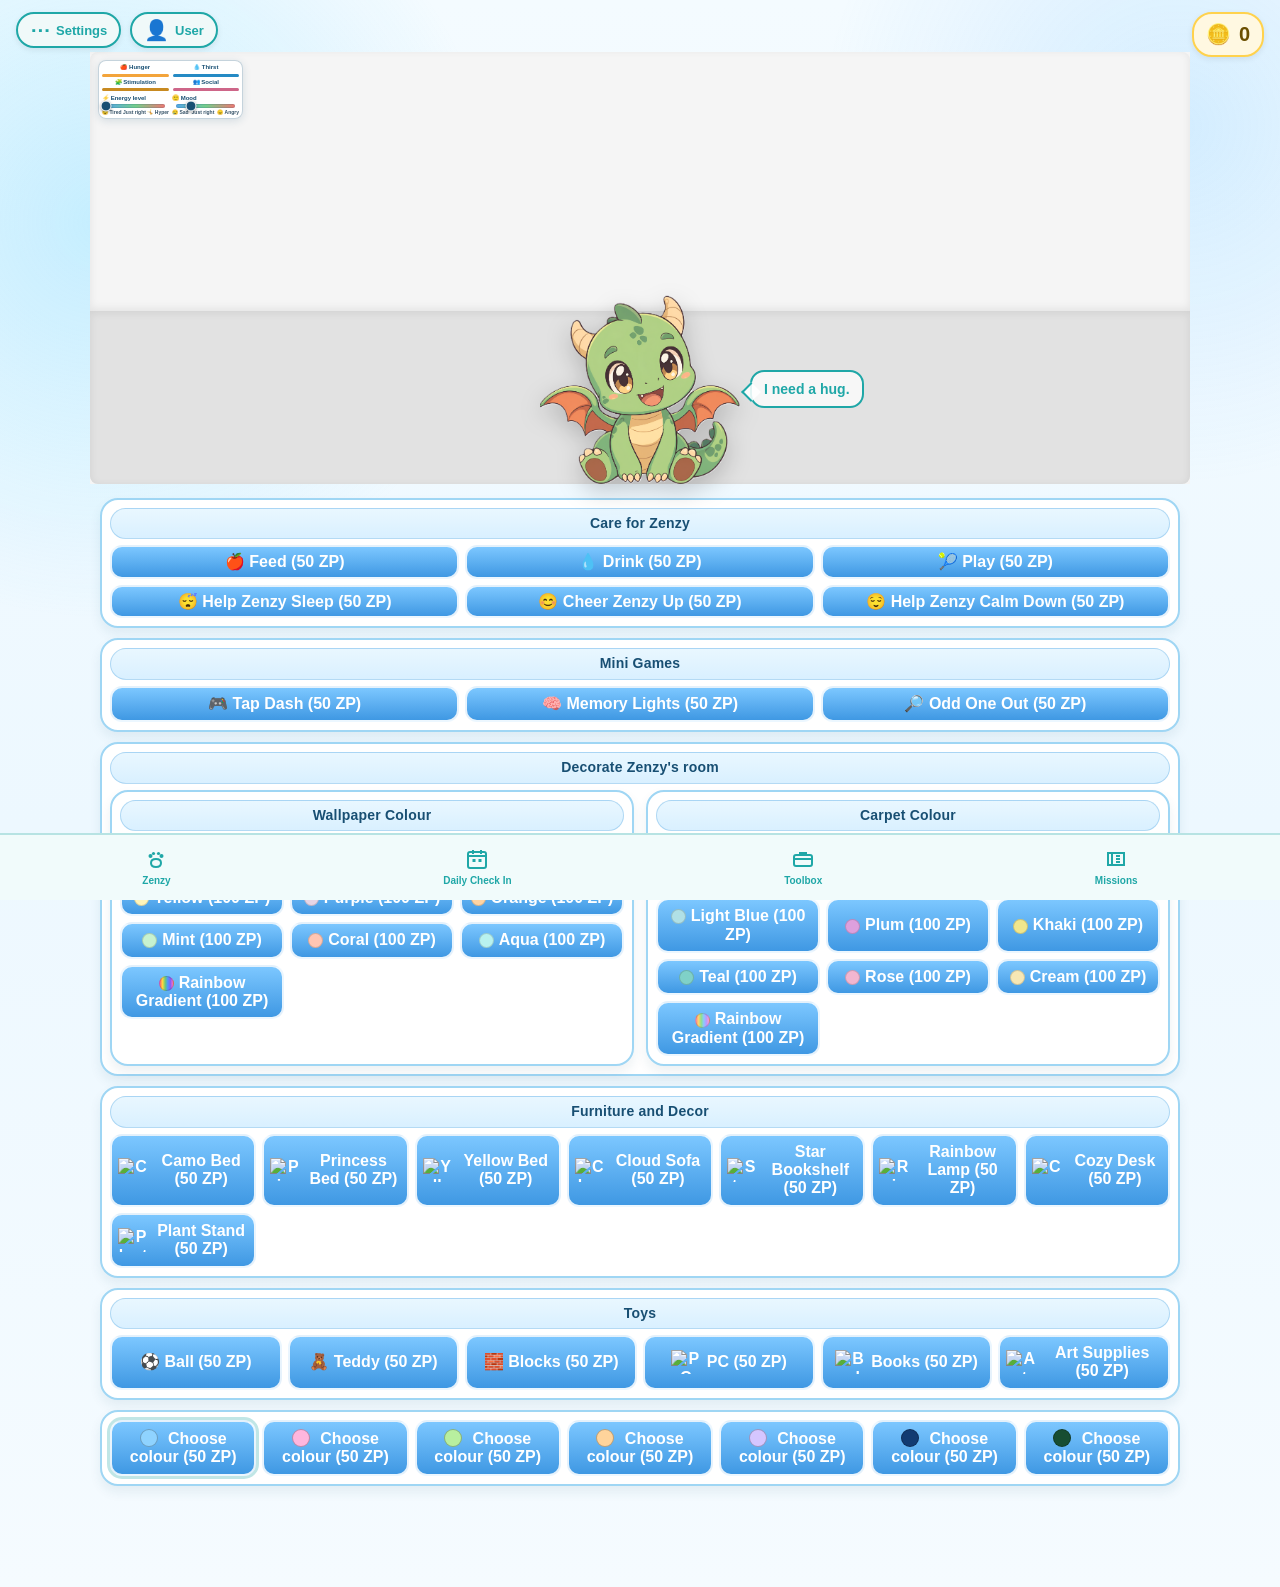
==== commit cbf82aa1: "Fix deployed Zenzy image paths Co-authored-by: Copilot <223556219+Copilot@users.noreply.github.com>" ====
--- a/index.html
+++ b/index.html
@@ -71,9 +71,9 @@
     <h1>Daily Check-In</h1>
     
     <div class="home-zenzy-container zenzy-intro-row">
-      <img loading="lazy" decoding="async" src="Images/New%20zenzy.png" alt="Zenzy" class="zenzy-intro-image" />
+      <img loading="lazy" decoding="async" src="New%20zenzy.png" alt="Zenzy" class="zenzy-intro-image" />
       <div class="zenzy-intro-bubble">
-        <img loading="lazy" decoding="async" src="Images/Other%20image/Speech%20bubble%20left.png" alt="Speech bubble" class="zenzy-intro-bubble-image" />
+        <img loading="lazy" decoding="async" src="Other%20image/Speech%20bubble%20left.png" alt="Speech bubble" class="zenzy-intro-bubble-image" />
         <div class="zenzy-intro-text">Yay, you’re here! I’m so happy to see you today! 💖</div>
       </div>
     </div>
@@ -456,7 +456,7 @@
           <div class="zenzy-wall-right" id="zenzyWallRight"></div>
           <img loading="lazy" decoding="async" src="Images/Backgrounds/Forest%20Background.png" alt="Zenzy habitat background" class="zenzy-bg" id="zenzyBackground" />
         </div>
-        <img loading="lazy" decoding="async" src="Images/New%20zenzy.png" alt="Zenzy" class="zenzy-avatar" id="zenzyAvatar" />
+        <img loading="lazy" decoding="async" src="New%20zenzy.png" alt="Zenzy" class="zenzy-avatar" id="zenzyAvatar" />
         <div class="zenzy-avatar-face mood-normal" id="zenzyAvatarFace" aria-hidden="true">
         </div>
         <div class="zenzy-avatar-hat" id="zenzyAvatarHat" aria-hidden="true"></div>
@@ -487,7 +487,7 @@
         <div class="zenzy-speech-bubble-container" style="display: none;">
           <div id="zenzySpeech" class="zenzy-speech-text">Hi! Let’s go on a day out!</div>
         </div>
-        <img loading="lazy" decoding="async" src="Images/New%20zenzy.png" alt="Zenzy" class="zenzy-avatar-friend" id="zenzyAvatarFriend" style="display:none;" />
+        <img loading="lazy" decoding="async" src="New%20zenzy.png" alt="Zenzy" class="zenzy-avatar-friend" id="zenzyAvatarFriend" style="display:none;" />
         <div class="zenzy-toys" id="zenzyToys"></div>
       </div>
 
@@ -675,7 +675,7 @@
     <div class="zenzy-intro-row">
       <img loading="lazy" decoding="async" src="Images/Zenzy%20baby/Normal%20Zenzy.png" alt="Zenzy" class="zenzy-intro-image" />
       <div class="zenzy-intro-bubble">
-        <img loading="lazy" decoding="async" src="Images/Other%20image/Speech%20bubble%20left.png" alt="Speech bubble" class="zenzy-intro-bubble-image" />
+        <img loading="lazy" decoding="async" src="Other%20image/Speech%20bubble%20left.png" alt="Speech bubble" class="zenzy-intro-bubble-image" />
         <div class="zenzy-intro-text">Hey, nice to meet you! Thank you for helping me!</div>
       </div>
     </div>
@@ -938,7 +938,7 @@
     <div class="zenzy-intro-row">
       <img loading="lazy" decoding="async" src="Images/Zenzy%20baby/Tired%20zenzy.png" alt="Tired Zenzy" class="zenzy-intro-image" />
       <div class="zenzy-intro-bubble">
-        <img loading="lazy" decoding="async" src="Images/Other%20image/Speech%20bubble%20left.png" alt="Speech bubble" class="zenzy-intro-bubble-image" />
+        <img loading="lazy" decoding="async" src="Other%20image/Speech%20bubble%20left.png" alt="Speech bubble" class="zenzy-intro-bubble-image" />
         <div class="zenzy-intro-text">I'm tired. What shall we do to help us drift off into a peaceful sleep? 💤</div>
       </div>
     </div>
@@ -980,7 +980,7 @@
       <div class="zenzy-intro-row">
         <img loading="lazy" decoding="async" src="Images/Zenzy baby/Builder Zenzy.png" alt="Builder Zenzy" class="zenzy-intro-image" />
         <div class="zenzy-intro-bubble">
-          <img loading="lazy" decoding="async" src="Images/Other%20image/Speech%20bubble%20left.png" alt="Speech bubble" class="zenzy-intro-bubble-image" />
+          <img loading="lazy" decoding="async" src="Other%20image/Speech%20bubble%20left.png" alt="Speech bubble" class="zenzy-intro-bubble-image" />
           <div class="zenzy-intro-text">How can I help you today?</div>
         </div>
       </div>
@@ -1003,7 +1003,7 @@
     <div class="zenzy-intro-row">
       <img loading="lazy" decoding="async" src="Images/Zenzy%20baby/Builder%20Zenzy.png" alt="Builder Zenzy" class="zenzy-intro-image" />
       <div class="zenzy-intro-bubble">
-        <img loading="lazy" decoding="async" src="Images/Other%20image/Speech%20bubble%20left.png" alt="Speech bubble" class="zenzy-intro-bubble-image" />
+        <img loading="lazy" decoding="async" src="Other%20image/Speech%20bubble%20left.png" alt="Speech bubble" class="zenzy-intro-bubble-image" />
         <div class="zenzy-intro-text">How are you feeling? Choose a colour below.</div>
       </div>
     </div>
@@ -1632,7 +1632,7 @@
     <div class="zenzy-intro-row">
       <img loading="lazy" decoding="async" src="Images/Zenzy%20baby/Wise%20Zenzy.png" alt="Wise Zenzy" class="zenzy-intro-image" />
       <div class="zenzy-intro-bubble">
-        <img loading="lazy" decoding="async" src="Images/Other%20image/Speech%20bubble%20left.png" alt="Speech bubble" class="zenzy-intro-bubble-image" />
+        <img loading="lazy" decoding="async" src="Other%20image/Speech%20bubble%20left.png" alt="Speech bubble" class="zenzy-intro-bubble-image" />
         <div class="zenzy-intro-text">What's bothering you today?</div>
       </div>
     </div>
@@ -1712,7 +1712,7 @@
     <div class="zenzy-intro-row">
       <img loading="lazy" decoding="async" src="Images/Zenzy%20baby/Wise%20Zenzy.png" alt="Wise Zenzy" class="zenzy-intro-image" />
       <div class="zenzy-intro-bubble">
-        <img loading="lazy" decoding="async" src="Images/Other%20image/Speech%20bubble%20left.png" alt="Speech bubble" class="zenzy-intro-bubble-image" />
+        <img loading="lazy" decoding="async" src="Other%20image/Speech%20bubble%20left.png" alt="Speech bubble" class="zenzy-intro-bubble-image" />
         <div class="zenzy-intro-text">Pick one calm step to solve your problem.</div>
       </div>
     </div>
@@ -2329,7 +2329,7 @@
       <div class="missions-intro-row zenzy-intro-row">
         <img loading="lazy" decoding="async" src="Images/Zenzy%20baby/Detective%20zenzy.png" alt="Detective Zenzy" class="zenzy-intro-image" />
         <div class="zenzy-intro-bubble">
-          <img loading="lazy" decoding="async" src="Images/Other%20image/Speech%20bubble%20left.png" alt="Speech bubble" class="zenzy-intro-bubble-image" />
+          <img loading="lazy" decoding="async" src="Other%20image/Speech%20bubble%20left.png" alt="Speech bubble" class="zenzy-intro-bubble-image" />
           <div class="zenzy-intro-text">Pick a mission wheel to start your detective adventure!</div>
         </div>
       </div>
--- a/styles.css
+++ b/styles.css
@@ -1415,7 +1415,7 @@
   border:0 !important;
   border-radius:0 !important;
   box-shadow:none !important;
-  background:transparent url("Images/Other%20image/Speech%20bubble%20left.png") center / 100% 100% no-repeat !important;
+  background:transparent url("Other%20image/Speech%20bubble%20left.png") center / 100% 100% no-repeat !important;
 }
 .screen .detective-intro-bubble::before,
 .screen .detective-intro-bubble::after,
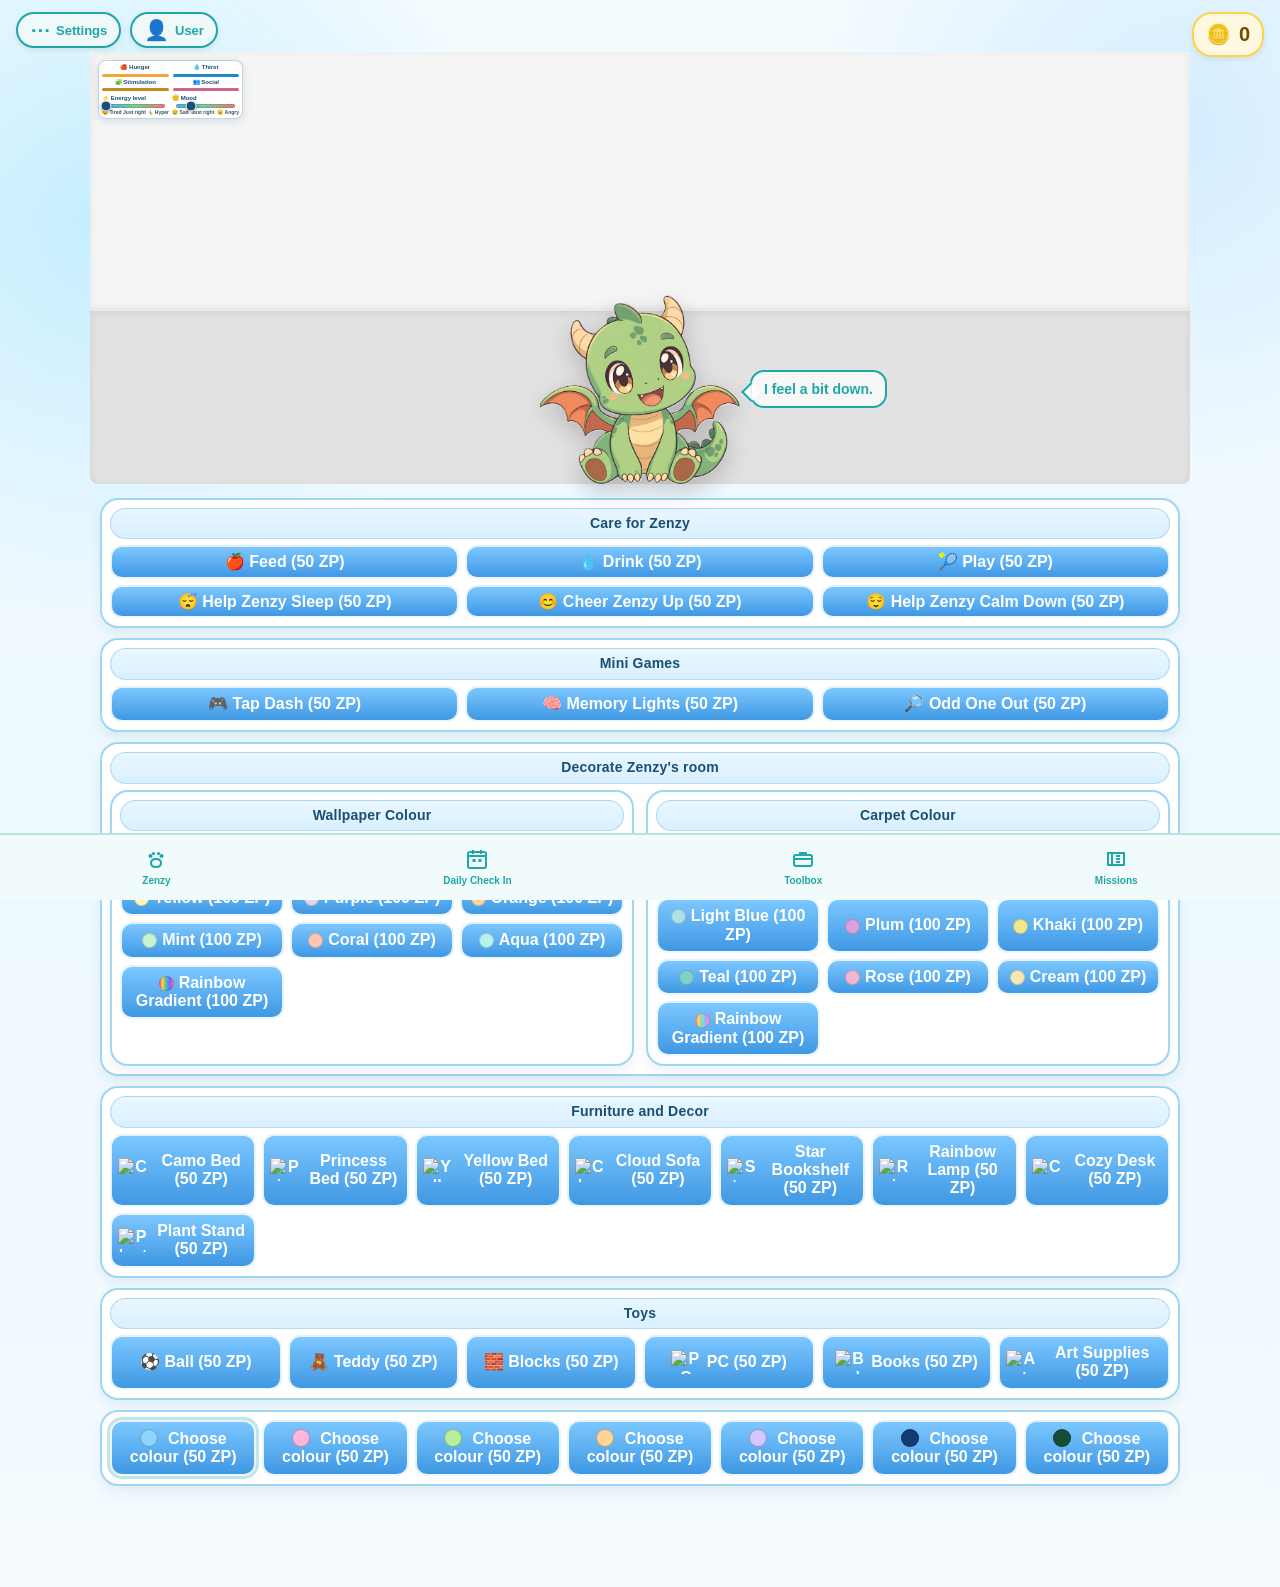
==== commit b7cc1777: "Use current Zenzy artwork throughout the app Co-authored-by: Copilot <223556219+Copilot@users.norepl" ====
--- a/index.html
+++ b/index.html
@@ -233,7 +233,7 @@
     <div class="modal-card" role="dialog" aria-live="polite" aria-label="Help Zenzy Sleep">
       <div style="color:#1fa7a7; margin-bottom:12px; font-weight:700; font-size:16px;">How should we help Zenzy sleep?</div>
       <div class="care-modal-zenzy-wrap">
-        <img loading="lazy" decoding="async" src="Images/Zenzy%20baby/Tired%20zenzy.png" alt="Zenzy getting sleepy" class="care-option-modal-image" id="sleepZenzyModalImage" />
+        <img loading="lazy" decoding="async" src="New%20zenzy.png" alt="Zenzy" class="care-option-modal-image" id="sleepZenzyModalImage" />
       </div>
       <div class="modal-actions" style="display:flex; flex-direction:column; gap:10px;">
         <button class="submit-button" id="sleepMusicOption">🎵 Listen to Music</button>
@@ -280,7 +280,7 @@
   <!-- UNIVERSAL CELEBRATION OVERLAY -->
   <div class="celebration-overlay" id="celebrationOverlay">
     <div class="celebration-content">
-      <img loading="lazy" decoding="async" src="Images/Zenzy%20baby/celabrating%20Zenzy.png" alt="Celebrating zenzy" class="celebration-zenzy" />
+      <img loading="lazy" decoding="async" src="New%20zenzy.png" alt="Zenzy" class="celebration-zenzy" />
       <div id="celebrationMessage" class="celebration-message">Well done!</div>
       <div class="celebration-coins" id="celebrationCoins">+10 ZP</div>
     </div>
@@ -673,7 +673,7 @@
   <div class="screen" id="petAdoptionScreen" style="display:none;">
     <h1>Adopt Zenzy</h1>
     <div class="zenzy-intro-row">
-      <img loading="lazy" decoding="async" src="Images/Zenzy%20baby/Normal%20Zenzy.png" alt="Zenzy" class="zenzy-intro-image" />
+      <img loading="lazy" decoding="async" src="New%20zenzy.png" alt="Zenzy" class="zenzy-intro-image" />
       <div class="zenzy-intro-bubble">
         <img loading="lazy" decoding="async" src="Other%20image/Speech%20bubble%20left.png" alt="Speech bubble" class="zenzy-intro-bubble-image" />
         <div class="zenzy-intro-text">Hey, nice to meet you! Thank you for helping me!</div>
@@ -854,7 +854,7 @@
     <div class="modal-card">
       <h2 style="color: #1fa7a7; margin-bottom: 12px;">😊 Cheer Zenzy Up!</h2>
       <div class="care-modal-zenzy-wrap">
-        <img loading="lazy" decoding="async" src="Images/Zenzy%20baby/Normal%20Zenzy.png" alt="Zenzy needs cheering up" class="care-option-modal-image" id="cheerUpZenzyModalImage" />
+        <img loading="lazy" decoding="async" src="New%20zenzy.png" alt="Zenzy" class="care-option-modal-image" id="cheerUpZenzyModalImage" />
       </div>
       <div id="cheerUpActivities" style="display: flex; flex-direction: column; gap: 10px;"></div>
       <button class="submit-button" id="closeCheerUpModal" style="margin-top: 12px; width: 100%;">Close</button>
@@ -866,7 +866,7 @@
     <div class="modal-card">
       <h2 style="color: #1fa7a7; margin-bottom: 12px;">😌 Help Zenzy Calm Down</h2>
       <div class="care-modal-zenzy-wrap">
-        <img loading="lazy" decoding="async" src="Images/Zenzy%20baby/Normal%20Zenzy.png" alt="Zenzy needs calming down" class="care-option-modal-image" id="calmDownZenzyModalImage" />
+        <img loading="lazy" decoding="async" src="New%20zenzy.png" alt="Zenzy" class="care-option-modal-image" id="calmDownZenzyModalImage" />
       </div>
       <div id="calmDownActivities" style="display: flex; flex-direction: column; gap: 10px;"></div>
       <button class="submit-button" id="closeCalmDownModal" style="margin-top: 12px; width: 100%;">Close</button>
@@ -936,7 +936,7 @@
   <div class="screen" id="sleep" style="display:none;">
     <h1>Sleep 😴</h1>
     <div class="zenzy-intro-row">
-      <img loading="lazy" decoding="async" src="Images/Zenzy%20baby/Tired%20zenzy.png" alt="Tired Zenzy" class="zenzy-intro-image" />
+      <img loading="lazy" decoding="async" src="New%20zenzy.png" alt="Zenzy" class="zenzy-intro-image" />
       <div class="zenzy-intro-bubble">
         <img loading="lazy" decoding="async" src="Other%20image/Speech%20bubble%20left.png" alt="Speech bubble" class="zenzy-intro-bubble-image" />
         <div class="zenzy-intro-text">I'm tired. What shall we do to help us drift off into a peaceful sleep? 💤</div>
@@ -976,9 +976,9 @@
     <h1>Toolbox 🧰</h1>
     <div class="toolbox-help-layout" style="display: flex; flex-direction: column; align-items: center; justify-content: center; gap: 0; margin: 4px auto; max-width: 500px; padding: 0 20px;">
       
-      <!-- Builder Zenzy with Speech Bubble -->
+      <!-- Zenzy with Speech Bubble -->
       <div class="zenzy-intro-row">
-        <img loading="lazy" decoding="async" src="Images/Zenzy baby/Builder Zenzy.png" alt="Builder Zenzy" class="zenzy-intro-image" />
+        <img loading="lazy" decoding="async" src="New%20zenzy.png" alt="Zenzy" class="zenzy-intro-image" />
         <div class="zenzy-intro-bubble">
           <img loading="lazy" decoding="async" src="Other%20image/Speech%20bubble%20left.png" alt="Speech bubble" class="zenzy-intro-bubble-image" />
           <div class="zenzy-intro-text">How can I help you today?</div>
@@ -1001,7 +1001,7 @@
   <div class="screen" id="toolbox" style="display:none;">
     <h1>Toolbox 🧰</h1>
     <div class="zenzy-intro-row">
-      <img loading="lazy" decoding="async" src="Images/Zenzy%20baby/Builder%20Zenzy.png" alt="Builder Zenzy" class="zenzy-intro-image" />
+      <img loading="lazy" decoding="async" src="New%20zenzy.png" alt="Zenzy" class="zenzy-intro-image" />
       <div class="zenzy-intro-bubble">
         <img loading="lazy" decoding="async" src="Other%20image/Speech%20bubble%20left.png" alt="Speech bubble" class="zenzy-intro-bubble-image" />
         <div class="zenzy-intro-text">How are you feeling? Choose a colour below.</div>
@@ -1251,7 +1251,7 @@
     <div class="modal-card" role="dialog" aria-live="polite" aria-label="zenzy eating food">
       <div style="color:#1fa7a7;margin-bottom:10px;">Yum! Nom nom nom!</div>
       <div class="care-modal-zenzy-wrap">
-        <img loading="lazy" decoding="async" src="Images/Zenzy%20baby/Eating%20zenzy.png" alt="Zenzy eating" class="food-modal-image" id="foodModalZenzyImage" />
+        <img loading="lazy" decoding="async" src="New%20zenzy.png" alt="Zenzy" class="food-modal-image" id="foodModalZenzyImage" />
       </div>
       <div id="feedingMsg" style="color:#1fa7a7;margin-top:10px;"></div>
     </div>
@@ -1261,7 +1261,7 @@
     <div class="modal-card" role="dialog" aria-live="polite" aria-label="zenzy drinking water">
       <div style="color:#1fa7a7;margin-bottom:10px;">Slurp slurp!</div>
       <div class="care-modal-zenzy-wrap">
-        <img loading="lazy" decoding="async" src="Images/Zenzy%20baby/Zenzy%20drink.png" alt="Zenzy drinking" class="drink-modal-image" id="drinkingModalZenzyImage" />
+        <img loading="lazy" decoding="async" src="New%20zenzy.png" alt="Zenzy" class="drink-modal-image" id="drinkingModalZenzyImage" />
       </div>
       <div id="drinkingMsg" style="color:#1fa7a7;margin-top:10px;"></div>
     </div>
@@ -1271,7 +1271,7 @@
     <div class="modal-card" role="dialog" aria-live="polite" aria-label="zenzy playing">
       <div style="color:#1fa7a7;margin-bottom:10px;">Time to play!</div>
       <div class="care-modal-zenzy-wrap">
-        <img loading="lazy" decoding="async" src="Images/Zenzy%20baby/zenzy%20playing.png" alt="Zenzy playing" class="playing-modal-image" id="playingModalZenzyImage" />
+        <img loading="lazy" decoding="async" src="New%20zenzy.png" alt="Zenzy" class="playing-modal-image" id="playingModalZenzyImage" />
       </div>
       <div id="playingMsg" style="color:#1fa7a7;margin-top:10px;"></div>
     </div>
@@ -1281,7 +1281,7 @@
     <div class="modal-card" role="dialog" aria-live="polite" aria-label="Zenzy doing art">
       <div style="color:#1fa7a7;margin-bottom:10px;">Art time!</div>
       <div class="care-modal-zenzy-wrap">
-        <img loading="lazy" decoding="async" src="Images/Zenzy%20baby/Zenzy%20art.png" alt="Zenzy doing art" class="art-modal-image" id="artModalZenzyImage" />
+        <img loading="lazy" decoding="async" src="New%20zenzy.png" alt="Zenzy" class="art-modal-image" id="artModalZenzyImage" />
       </div>
       <div id="artMsg" style="color:#1fa7a7;margin-top:10px;"></div>
     </div>
@@ -1291,7 +1291,7 @@
     <div class="modal-card" role="dialog" aria-live="polite" aria-label="Zenzy playing PC">
       <div style="color:#1fa7a7;margin-bottom:10px;">Gaming time!</div>
       <div class="care-modal-zenzy-wrap">
-        <img loading="lazy" decoding="async" src="Images/Zenzy%20baby/Zenzy%20PC.png" alt="Zenzy playing PC" class="art-modal-image" id="pcModalZenzyImage" />
+        <img loading="lazy" decoding="async" src="New%20zenzy.png" alt="Zenzy" class="art-modal-image" id="pcModalZenzyImage" />
       </div>
       <div id="pcMsg" style="color:#1fa7a7;margin-top:10px;"></div>
     </div>
@@ -1301,7 +1301,7 @@
     <div class="modal-card" role="dialog" aria-live="polite" aria-label="Zenzy reading">
       <div style="color:#1fa7a7;margin-bottom:10px;">Story time!</div>
       <div class="care-modal-zenzy-wrap">
-        <img loading="lazy" decoding="async" src="Images/Zenzy%20baby/Reading%20Zenzi.png" alt="Zenzy reading" class="reading-modal-image" id="readingModalZenzyImage" />
+        <img loading="lazy" decoding="async" src="New%20zenzy.png" alt="Zenzy" class="reading-modal-image" id="readingModalZenzyImage" />
       </div>
       <div id="readingMsg" style="color:#1fa7a7;margin-top:10px;"></div>
     </div>
@@ -1630,7 +1630,7 @@
   <div class="screen" id="help" style="display:none;">
     <h1>Problem Solver</h1>
     <div class="zenzy-intro-row">
-      <img loading="lazy" decoding="async" src="Images/Zenzy%20baby/Wise%20Zenzy.png" alt="Wise Zenzy" class="zenzy-intro-image" />
+      <img loading="lazy" decoding="async" src="New%20zenzy.png" alt="Zenzy" class="zenzy-intro-image" />
       <div class="zenzy-intro-bubble">
         <img loading="lazy" decoding="async" src="Other%20image/Speech%20bubble%20left.png" alt="Speech bubble" class="zenzy-intro-bubble-image" />
         <div class="zenzy-intro-text">What's bothering you today?</div>
@@ -1710,7 +1710,7 @@
   <div class="screen" id="problemActionsLegacy" style="display:none; text-align:center;">
     <h1>Problem Solver</h1>
     <div class="zenzy-intro-row">
-      <img loading="lazy" decoding="async" src="Images/Zenzy%20baby/Wise%20Zenzy.png" alt="Wise Zenzy" class="zenzy-intro-image" />
+      <img loading="lazy" decoding="async" src="New%20zenzy.png" alt="Zenzy" class="zenzy-intro-image" />
       <div class="zenzy-intro-bubble">
         <img loading="lazy" decoding="async" src="Other%20image/Speech%20bubble%20left.png" alt="Speech bubble" class="zenzy-intro-bubble-image" />
         <div class="zenzy-intro-text">Pick one calm step to solve your problem.</div>
@@ -1728,7 +1728,7 @@
   <div class="screen" id="feelingDetectiveIntro" style="display:none;">
     <h1>😊 Feeling Detective</h1>
     <div class="detective-intro-wrap">
-      <img loading="lazy" decoding="async" src="Images/Zenzy%20baby/Detective%20zenzy.png" alt="Detective Zenzy" class="detective-intro-img" />
+      <img loading="lazy" decoding="async" src="New%20zenzy.png" alt="Zenzy" class="detective-intro-img" />
       <div class="detective-intro-bubble">
         <p>Welcome, Detective! Let's explore different feelings and emotions. I'll describe situations and you tell me how you'd feel!</p>
       </div>
@@ -1741,7 +1741,7 @@
   <div class="screen" id="communicationDetectiveIntro" style="display:none;">
     <h1>💬 Communication Detective</h1>
     <div class="detective-intro-wrap">
-      <img loading="lazy" decoding="async" src="Images/Zenzy%20baby/Detective%20zenzy.png" alt="Detective Zenzy" class="detective-intro-img" />
+      <img loading="lazy" decoding="async" src="New%20zenzy.png" alt="Zenzy" class="detective-intro-img" />
       <div class="detective-intro-bubble">
         <p>Welcome, Detective! Let's learn about different communication styles. You'll identify whether people are being passive, aggressive, or assertive, and learn how to respond!</p>
       </div>
@@ -1755,7 +1755,7 @@
     <h1>😊 Feeling Detective</h1>
     <div style="display: flex; gap: 15px; align-items: flex-start; margin-bottom: 16px;">
       <div style="flex-shrink: 0;">
-        <img loading="lazy" decoding="async" src="Images/Zenzy%20baby/Detective%20zenzy.png" alt="Detective Zenzy" style="width: 70px; height: auto; display: block;" />
+        <img loading="lazy" decoding="async" src="New%20zenzy.png" alt="Zenzy" style="width: 70px; height: auto; display: block;" />
       </div>
       <div class="speech-bubble" style="flex-grow: 1; background: #dff3f3; border-radius: 12px; padding: 10px 14px; border: 2px solid #1fa7a7; margin-top: 5px;">
         <p id="feelingScenario" style="color: #1fa7a7; margin: 0; font-size: 14px; font-weight: 600; line-height: 1.3;">Scenario here</p>
@@ -1775,7 +1775,7 @@
     <h1>💬 Communication Detective</h1>
     <div style="display: flex; gap: 15px; align-items: flex-start; margin-bottom: 16px;">
       <div style="flex-shrink: 0;">
-        <img loading="lazy" decoding="async" src="Images/Zenzy%20baby/Detective%20zenzy.png" alt="Detective Zenzy" style="width: 70px; height: auto; display: block;" />
+        <img loading="lazy" decoding="async" src="New%20zenzy.png" alt="Zenzy" style="width: 70px; height: auto; display: block;" />
       </div>
       <div class="speech-bubble" style="flex-grow: 1; background: #dff3f3; border-radius: 12px; padding: 10px 14px; border: 2px solid #1fa7a7; margin-top: 5px;">
         <p id="communicationScenario" style="color: #1fa7a7; margin: 0; font-size: 14px; font-weight: 600; line-height: 1.3;">Scenario here</p>
@@ -1799,7 +1799,7 @@
     <h1>💬 Your Communication Style</h1>
     <div style="display: flex; gap: 15px; align-items: flex-start; margin-bottom: 16px;">
       <div style="flex-shrink: 0;">
-        <img loading="lazy" decoding="async" src="Images/Zenzy%20baby/Detective%20zenzy.png" alt="Detective Zenzy" style="width: 70px; height: auto; display: block;" />
+        <img loading="lazy" decoding="async" src="New%20zenzy.png" alt="Zenzy" style="width: 70px; height: auto; display: block;" />
       </div>
       <div class="speech-bubble" style="flex-grow: 1; background: #dff3f3; border-radius: 12px; padding: 10px 14px; border: 2px solid #1fa7a7; margin-top: 5px;">
         <p id="resultsMessage" style="color: #1fa7a7; margin: 0; font-size: 14px; font-weight: 600; line-height: 1.3;">Results here</p>
@@ -1817,7 +1817,7 @@
   <div class="screen" id="identityDetectiveIntro" style="display:none;">
     <h1>🪪 Identity Detective</h1>
     <div class="detective-intro-wrap">
-      <img loading="lazy" decoding="async" src="Images/Zenzy%20baby/Detective%20zenzy.png" alt="Detective Zenzy" class="detective-intro-img" />
+      <img loading="lazy" decoding="async" src="New%20zenzy.png" alt="Zenzy" class="detective-intro-img" />
       <div class="detective-intro-bubble">
         <p>Welcome, Detective! Let's explore who you are: your personality, values, interests, and what makes you unique!</p>
       </div>
@@ -1831,7 +1831,7 @@
     <h1 id="identityActivityTitle">🪪 Identity Detective</h1>
     <div style="display: flex; gap: 15px; align-items: flex-start; margin-bottom: 16px;">
       <div style="flex-shrink: 0;">
-        <img loading="lazy" decoding="async" src="Images/Zenzy%20baby/Detective%20zenzy.png" alt="Detective Zenzy" style="width: 70px; height: auto; display: block;" />
+        <img loading="lazy" decoding="async" src="New%20zenzy.png" alt="Zenzy" style="width: 70px; height: auto; display: block;" />
       </div>
       <div class="speech-bubble" style="flex-grow: 1; background: #dff3f3; border-radius: 12px; padding: 10px 14px; border: 2px solid #1fa7a7; margin-top: 5px;">
         <p id="identityActivityPrompt" style="color: #1fa7a7; margin: 0; font-size: 14px; font-weight: 600; line-height: 1.3;">Let's explore your identity!</p>
@@ -1850,7 +1850,7 @@
   <div class="screen" id="mindsetDetectiveIntro" style="display:none;">
     <h1>🧠 Mindset Detective</h1>
     <div class="detective-intro-wrap">
-      <img loading="lazy" decoding="async" src="Images/Zenzy%20baby/Detective%20zenzy.png" alt="Detective Zenzy" class="detective-intro-img" />
+      <img loading="lazy" decoding="async" src="New%20zenzy.png" alt="Zenzy" class="detective-intro-img" />
       <div class="detective-intro-bubble">
         <p>Welcome, Detective! We'll explore growth mindset, optimism vs pessimism, and how to think positively.</p>
       </div>
@@ -1864,7 +1864,7 @@
     <h1 id="mindsetActivityTitle">🧠 Mindset Detective</h1>
     <div style="display: flex; gap: 15px; align-items: flex-start; margin-bottom: 16px;">
       <div style="flex-shrink: 0;">
-        <img loading="lazy" decoding="async" src="Images/Zenzy%20baby/Detective%20zenzy.png" alt="Detective Zenzy" style="width: 70px; height: auto; display: block;" />
+        <img loading="lazy" decoding="async" src="New%20zenzy.png" alt="Zenzy" style="width: 70px; height: auto; display: block;" />
       </div>
       <div class="speech-bubble" style="flex-grow: 1; background: #dff3f3; border-radius: 12px; padding: 10px 14px; border: 2px solid #1fa7a7; margin-top: 5px;">
         <p id="mindsetActivityPrompt" style="color: #1fa7a7; margin: 0; font-size: 14px; font-weight: 600; line-height: 1.3;">Prompt here</p>
@@ -1887,7 +1887,7 @@
   <div class="screen" id="sensoryDetectiveIntro" style="display:none;">
     <h1>🖐️ Sensory Detective</h1>
     <div class="detective-intro-wrap">
-      <img loading="lazy" decoding="async" src="Images/Zenzy%20baby/Detective%20zenzy.png" alt="Detective Zenzy" class="detective-intro-img" />
+      <img loading="lazy" decoding="async" src="New%20zenzy.png" alt="Zenzy" class="detective-intro-img" />
       <div class="detective-intro-bubble">
         <p>Welcome, Detective! We will explore how your senses work, what helps your body feel calm, and what times of day feel tricky.</p>
       </div>
@@ -1900,7 +1900,7 @@
   <div class="screen" id="thoughtDetectiveIntro" style="display:none;">
     <h1>🧠 Thought Detective</h1>
     <div class="detective-intro-wrap">
-      <img loading="lazy" decoding="async" src="Images/Zenzy%20baby/Detective%20zenzy.png" alt="Detective Zenzy" class="detective-intro-img" />
+      <img loading="lazy" decoding="async" src="New%20zenzy.png" alt="Zenzy" class="detective-intro-img" />
       <div class="detective-intro-bubble">
         <p>Welcome, Detective! Thoughts can change how we feel and what we do. We will learn to spot tricky thoughts and choose kinder, more helpful ones.</p>
       </div>
@@ -1913,7 +1913,7 @@
   <div class="screen" id="conflictDetectiveIntro" style="display:none;">
     <h1>🤝 Conflict Detective</h1>
     <div class="detective-intro-wrap">
-      <img loading="lazy" decoding="async" src="Images/Zenzy%20baby/Detective%20zenzy.png" alt="Detective Zenzy" class="detective-intro-img" />
+      <img loading="lazy" decoding="async" src="New%20zenzy.png" alt="Zenzy" class="detective-intro-img" />
       <div class="detective-intro-bubble">
         <p>Welcome, Detective! Conflict happens to everyone. We can learn calm ways to solve problems and keep friendships strong.</p>
       </div>
@@ -2187,7 +2187,7 @@
     <h1>📘 Emotions Summary</h1>
     <div style="display: flex; gap: 15px; align-items: flex-start; margin-bottom: 20px;">
       <div style="flex-shrink: 0;">
-        <img loading="lazy" decoding="async" src="Images/Zenzy%20baby/Detective%20zenzy.png" alt="Detective Zenzy" style="width: 80px; height: auto; display: block;" />
+        <img loading="lazy" decoding="async" src="New%20zenzy.png" alt="Zenzy" style="width: 80px; height: auto; display: block;" />
       </div>
       <div class="speech-bubble" style="flex-grow: 1; background: #dff3f3; border-radius: 12px; padding: 12px 15px; border: 2px solid #1fa7a7; margin-top: 5px;">
         <p style="color: #1fa7a7; margin: 0; font-size: 15px; font-weight: 600;">Here is your Emotions mission summary. 😊</p>
@@ -2212,7 +2212,7 @@
     </div>
     <div style="display: flex; gap: 15px; align-items: flex-start; margin-bottom: 16px;">
       <div style="flex-shrink: 0;">
-        <img loading="lazy" decoding="async" src="Images/Zenzy%20baby/Detective%20zenzy.png" alt="Detective Zenzy" style="width: 70px; height: auto; display: block;" />
+        <img loading="lazy" decoding="async" src="New%20zenzy.png" alt="Zenzy" style="width: 70px; height: auto; display: block;" />
       </div>
       <div class="speech-bubble" style="flex-grow: 1; background: #dff3f3; border-radius: 12px; padding: 10px 14px; border: 2px solid #1fa7a7; margin-top: 5px;">
         <p id="socialActivityPrompt" style="color: #1fa7a7; margin: 0; font-size: 14px; font-weight: 600; line-height: 1.3;">Sort these behaviors!</p>
@@ -2292,7 +2292,7 @@
   <div class="screen" id="friendshipDetectiveIntro" style="display:none;">
     <h1>🤝 Friendship Detective</h1>
     <div class="detective-intro-wrap">
-      <img loading="lazy" decoding="async" src="Images/Zenzy%20baby/Detective%20zenzy.png" alt="Detective Zenzy" class="detective-intro-img" />
+      <img loading="lazy" decoding="async" src="New%20zenzy.png" alt="Zenzy" class="detective-intro-img" />
       <div class="detective-intro-bubble">
         <p>Welcome, Detective! Let's investigate what makes friendships healthy or unhealthy. You'll look at different friendship situations and decide if they show good friendship behaviors!</p>
       </div>
@@ -2306,7 +2306,7 @@
     <h1>🤝 Friendship Detective</h1>
     <div style="display: flex; gap: 15px; align-items: flex-start; margin-bottom: 16px;">
       <div style="flex-shrink: 0;">
-        <img loading="lazy" decoding="async" src="Images/Zenzy%20baby/Detective%20zenzy.png" alt="Detective Zenzy" style="width: 70px; height: auto; display: block;" />
+        <img loading="lazy" decoding="async" src="New%20zenzy.png" alt="Zenzy" style="width: 70px; height: auto; display: block;" />
       </div>
       <div class="speech-bubble" style="flex-grow: 1; background: #dff3f3; border-radius: 12px; padding: 10px 14px; border: 2px solid #1fa7a7; margin-top: 5px;">
         <p style="color: #1fa7a7; margin: 0; font-size: 14px; font-weight: 600; line-height: 1.3;">Are these healthy or unhealthy friendships?</p>
@@ -2327,7 +2327,7 @@
 
     <div class="missions-intro-wrap">
       <div class="missions-intro-row zenzy-intro-row">
-        <img loading="lazy" decoding="async" src="Images/Zenzy%20baby/Detective%20zenzy.png" alt="Detective Zenzy" class="zenzy-intro-image" />
+        <img loading="lazy" decoding="async" src="New%20zenzy.png" alt="Zenzy" class="zenzy-intro-image" />
         <div class="zenzy-intro-bubble">
           <img loading="lazy" decoding="async" src="Other%20image/Speech%20bubble%20left.png" alt="Speech bubble" class="zenzy-intro-bubble-image" />
           <div class="zenzy-intro-text">Pick a mission wheel to start your detective adventure!</div>
@@ -2396,7 +2396,7 @@
   <!-- WORRY NINJA SCREEN -->
   <div class="screen" id="worryManager" style="display:none;">
     <h1>Worry Ninja</h1>
-    <img loading="lazy" decoding="async" src="Images/Zenzy baby/Ninja zenzy.png" alt="Ninja Zenzy" style="width: 100px; height: auto; margin: 0 auto 10px; display: block;" />
+    <img loading="lazy" decoding="async" src="New%20zenzy.png" alt="Zenzy" style="width: 100px; height: auto; margin: 0 auto 10px; display: block;" />
     <p style="color: #1fa7a7; margin-bottom: 12px;">What is your worry or negative thought?</p>
     <textarea id="worryText" placeholder="Write your worry or negative thought here..." style="width:100%; padding:14px 12px; border:2px solid #1fa7a7; border-radius:8px; box-sizing:border-box; min-height:200px; resize:vertical;"></textarea>
     <button class="submit-button" style="margin-top:12px;" id="worrySubmit">Share Thought</button>
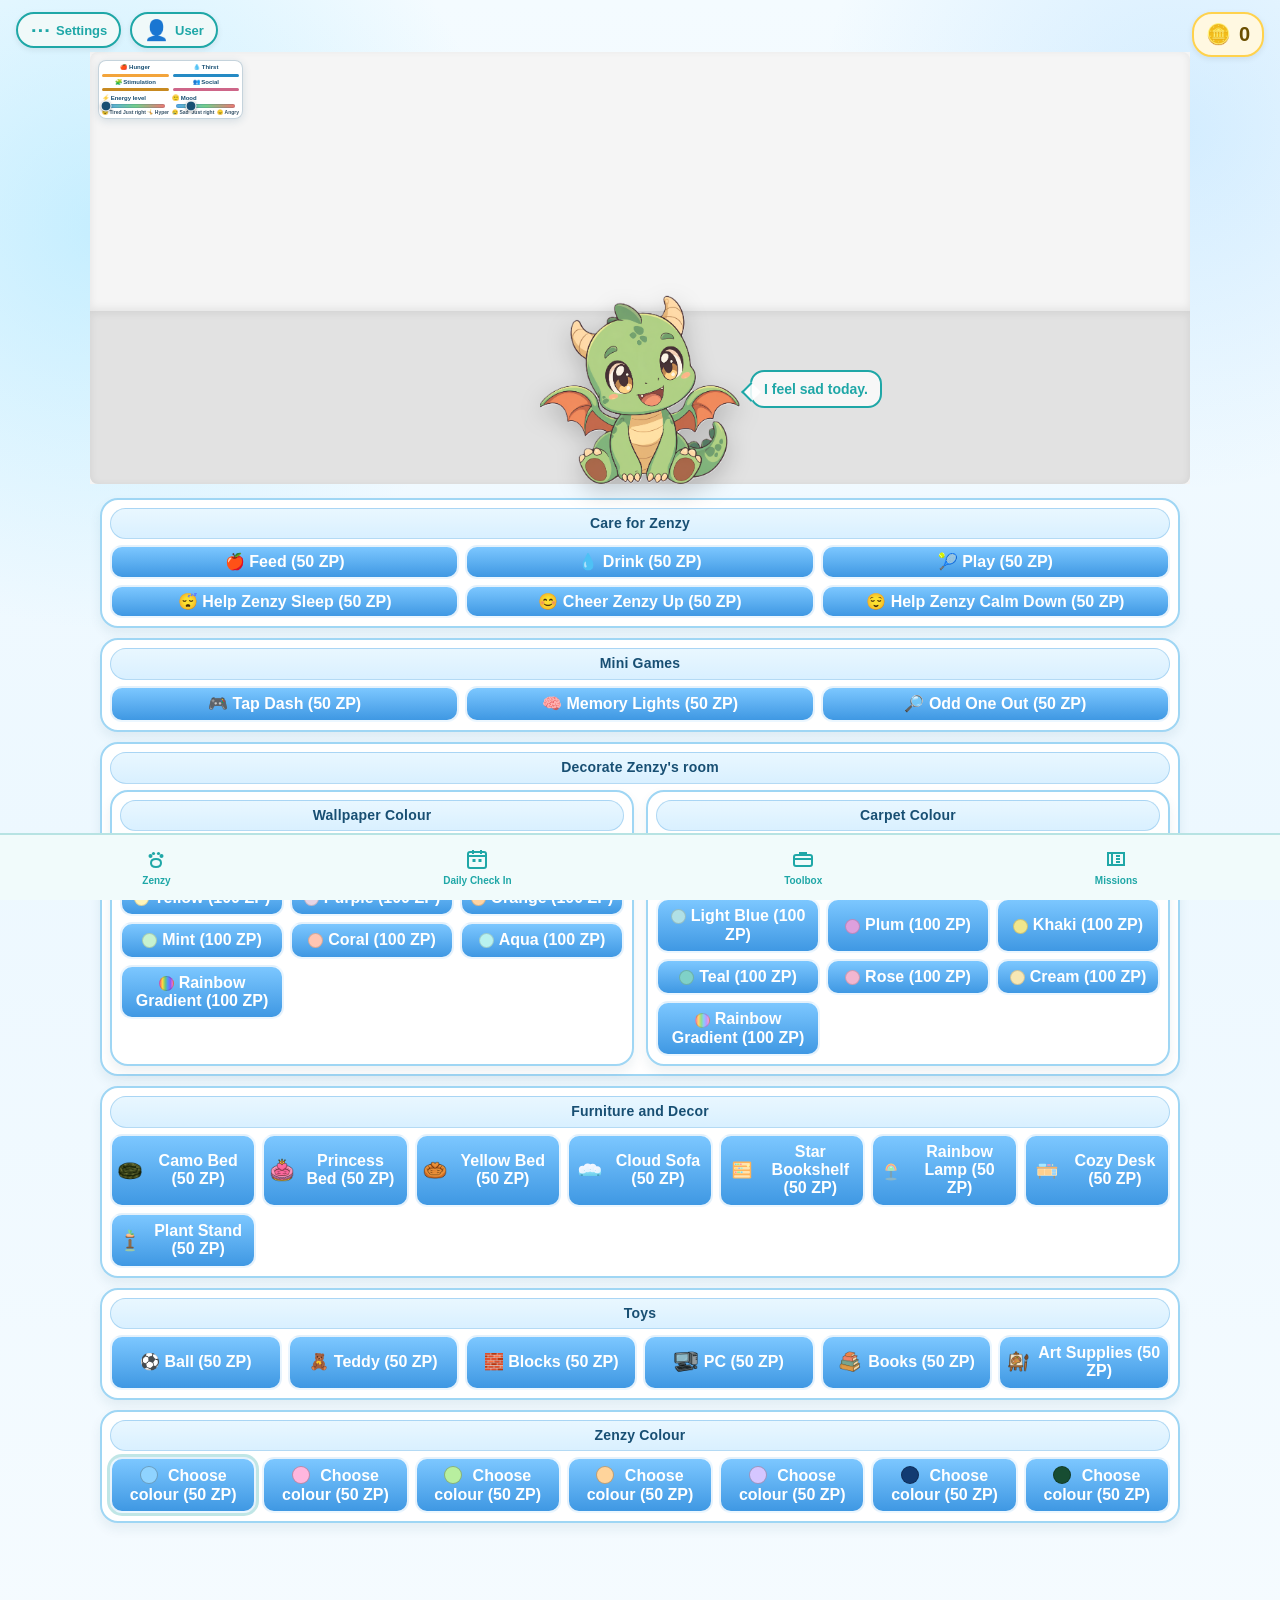
==== commit 273d304a: "Fix shop images and add daily check-in chest rewards Co-authored-by: Copilot <223556219+Copilot@user" ====
--- a/index.html
+++ b/index.html
@@ -144,9 +144,11 @@
       </div>
 
       <div class="treasure-wrap day-treasure" aria-hidden="false">
-        <img loading="lazy" decoding="async" src="Images/Other%20image/Treasure%20chest.png" alt="Treasure Chest" class="treasure-chest pulse" />
+        <button type="button" class="treasure-chest" disabled aria-label="Treasure chest, reward not yet available">
+          <img loading="lazy" decoding="async" src="Other%20image/Treasure%20chest.png" alt="" />
+        </button>
         <div class="sparkles"></div>
-        <div class="diamond-points">1000 ZP</div>
+        <div class="diamond-points" aria-live="polite">Complete 5 days in a row for 1,000 ZP</div>
       </div>
     </div>
   </div>
@@ -561,14 +563,14 @@
       <div class="shop-section disabled" id="furnitureSection">
         <div class="shop-title">Furniture and Decor</div>
         <div class="shop-options">
-          <button class="submit-button shop-action toy-btn item-btn disabled" data-toy="bed" data-cost="50" disabled><img loading="lazy" decoding="async" src="Images/Furniture/Camo%20bed.png" alt="Camo bed" class="item-thumbnail" /> Camo Bed (50 ZP)</button>
-          <button class="submit-button shop-action toy-btn item-btn disabled" data-toy="princess-bed" data-cost="50" disabled><img loading="lazy" decoding="async" src="Images/Furniture/Princess%20Bed.png" alt="Princess bed" class="item-thumbnail" /> Princess Bed (50 ZP)</button>
-          <button class="submit-button shop-action toy-btn item-btn disabled" data-toy="yellow-bed" data-cost="50" disabled><img loading="lazy" decoding="async" src="Images/Furniture/Yellow%20Bed.png" alt="Yellow bed" class="item-thumbnail" /> Yellow Bed (50 ZP)</button>
-          <button class="submit-button shop-action toy-btn item-btn disabled" data-toy="cloud-sofa" data-cost="50" disabled><img loading="lazy" decoding="async" src="Images/Furniture/cloud-sofa.svg" alt="Cloud sofa" class="item-thumbnail" /> Cloud Sofa (50 ZP)</button>
-          <button class="submit-button shop-action toy-btn item-btn disabled" data-toy="star-bookshelf" data-cost="50" disabled><img loading="lazy" decoding="async" src="Images/Furniture/star-bookshelf.svg" alt="Star bookshelf" class="item-thumbnail" /> Star Bookshelf (50 ZP)</button>
-          <button class="submit-button shop-action toy-btn item-btn disabled" data-toy="rainbow-lamp" data-cost="50" disabled><img loading="lazy" decoding="async" src="Images/Furniture/rainbow-lamp.svg" alt="Rainbow lamp" class="item-thumbnail" /> Rainbow Lamp (50 ZP)</button>
-          <button class="submit-button shop-action toy-btn item-btn disabled" data-toy="cozy-desk" data-cost="50" disabled><img loading="lazy" decoding="async" src="Images/Furniture/cozy-desk.svg" alt="Cozy desk" class="item-thumbnail" /> Cozy Desk (50 ZP)</button>
-          <button class="submit-button shop-action toy-btn item-btn disabled" data-toy="plant-stand" data-cost="50" disabled><img loading="lazy" decoding="async" src="Images/Furniture/plant-stand.svg" alt="Plant stand" class="item-thumbnail" /> Plant Stand (50 ZP)</button>
+          <button class="submit-button shop-action toy-btn item-btn disabled" data-toy="bed" data-cost="50" disabled><img loading="lazy" decoding="async" src="Furniture/Camo%20bed.png" alt="Camo bed" class="item-thumbnail" /> Camo Bed (50 ZP)</button>
+          <button class="submit-button shop-action toy-btn item-btn disabled" data-toy="princess-bed" data-cost="50" disabled><img loading="lazy" decoding="async" src="Furniture/Princess%20Bed.png" alt="Princess bed" class="item-thumbnail" /> Princess Bed (50 ZP)</button>
+          <button class="submit-button shop-action toy-btn item-btn disabled" data-toy="yellow-bed" data-cost="50" disabled><img loading="lazy" decoding="async" src="Furniture/Yellow%20Bed.png" alt="Yellow bed" class="item-thumbnail" /> Yellow Bed (50 ZP)</button>
+          <button class="submit-button shop-action toy-btn item-btn disabled" data-toy="cloud-sofa" data-cost="50" disabled><img loading="lazy" decoding="async" src="Furniture/cloud-sofa.svg" alt="Cloud sofa" class="item-thumbnail" /> Cloud Sofa (50 ZP)</button>
+          <button class="submit-button shop-action toy-btn item-btn disabled" data-toy="star-bookshelf" data-cost="50" disabled><img loading="lazy" decoding="async" src="Furniture/star-bookshelf.svg" alt="Star bookshelf" class="item-thumbnail" /> Star Bookshelf (50 ZP)</button>
+          <button class="submit-button shop-action toy-btn item-btn disabled" data-toy="rainbow-lamp" data-cost="50" disabled><img loading="lazy" decoding="async" src="Furniture/rainbow-lamp.svg" alt="Rainbow lamp" class="item-thumbnail" /> Rainbow Lamp (50 ZP)</button>
+          <button class="submit-button shop-action toy-btn item-btn disabled" data-toy="cozy-desk" data-cost="50" disabled><img loading="lazy" decoding="async" src="Furniture/cozy-desk.svg" alt="Cozy desk" class="item-thumbnail" /> Cozy Desk (50 ZP)</button>
+          <button class="submit-button shop-action toy-btn item-btn disabled" data-toy="plant-stand" data-cost="50" disabled><img loading="lazy" decoding="async" src="Furniture/plant-stand.svg" alt="Plant stand" class="item-thumbnail" /> Plant Stand (50 ZP)</button>
         </div>
       </div>
 
@@ -578,9 +580,9 @@
           <button class="submit-button shop-action toy-btn disabled" data-toy="ball" data-cost="50" disabled>⚽ Ball (50 ZP)</button>
           <button class="submit-button shop-action toy-btn disabled" data-toy="teddy" data-cost="50" disabled>🧸 Teddy (50 ZP)</button>
           <button class="submit-button shop-action toy-btn disabled" data-toy="blocks" data-cost="50" disabled>🧱 Blocks (50 ZP)</button>
-          <button class="submit-button shop-action toy-btn item-btn disabled" data-toy="pc" data-cost="50" disabled><img loading="lazy" decoding="async" src="Images/Toys/PC.png" alt="PC" class="item-thumbnail" /> PC (50 ZP)</button>
-          <button class="submit-button shop-action toy-btn item-btn disabled" data-toy="books" data-cost="50" disabled><img loading="lazy" decoding="async" src="Images/Toys/books.png" alt="Books" class="item-thumbnail" /> Books (50 ZP)</button>
-          <button class="submit-button shop-action toy-btn item-btn disabled" data-toy="art-supplies" data-cost="50" disabled><img loading="lazy" decoding="async" src="Images/Toys/Art%20supplies.png" alt="Art supplies" class="item-thumbnail" /> Art Supplies (50 ZP)</button>
+          <button class="submit-button shop-action toy-btn item-btn disabled" data-toy="pc" data-cost="50" disabled><img loading="lazy" decoding="async" src="Toys/PC.png" alt="PC" class="item-thumbnail" /> PC (50 ZP)</button>
+          <button class="submit-button shop-action toy-btn item-btn disabled" data-toy="books" data-cost="50" disabled><img loading="lazy" decoding="async" src="Toys/books.png" alt="Books" class="item-thumbnail" /> Books (50 ZP)</button>
+          <button class="submit-button shop-action toy-btn item-btn disabled" data-toy="art-supplies" data-cost="50" disabled><img loading="lazy" decoding="async" src="Toys/Art%20supplies.png" alt="Art supplies" class="item-thumbnail" /> Art Supplies (50 ZP)</button>
         </div>
       </div>
 
@@ -598,7 +600,7 @@
         </div>
 
         <div class="shop-section" id="zenzyColourSection">
-          
+          <div class="shop-title">Zenzy Colour</div>
           <div class="shop-options appearance-options">
             <button type="button" class="submit-button shop-action appearance-option" data-appearance-color="sky" data-filter="none" aria-label="Choose Sky Zenzy colour"><span class="color-swatch" style="background:#8fd3ff;"></span> Choose colour (50 ZP)</button>
             <button type="button" class="submit-button shop-action appearance-option" data-appearance-color="candy" data-filter="sepia(1) saturate(2.5) hue-rotate(275deg)" aria-label="Choose Candy Zenzy colour"><span class="color-swatch" style="background:#ffb6de;"></span> Choose colour (50 ZP)</button>
@@ -2586,6 +2588,7 @@
 
   <div class="bottom-spacer" aria-hidden="true"></div>
 
+  <script src="daily-checkin-streak.js"></script>
   <script src="app.js"></script>
 
 </body>
--- a/styles.css
+++ b/styles.css
@@ -569,7 +569,11 @@
   padding:2px 6px;
 }
 .treasure-wrap{ position:relative; width:140px; height:85px; margin:4px auto 20px; }
-.treasure-chest{ width:60px; height:auto; margin:0; cursor:pointer; position:absolute; left:50%; top:48%; transform:translate(-50%, -50%); }
+.treasure-chest{ width:60px; height:auto; margin:0; padding:0; border:0; background:transparent; cursor:pointer; position:absolute; left:50%; top:48%; transform:translate(-50%, -50%); }
+.treasure-chest img{ display:block; width:100%; height:auto; }
+.treasure-chest:disabled{ cursor:default; opacity:0.65; }
+.treasure-chest:focus-visible{ outline:3px solid #1fa7a7; outline-offset:3px; border-radius:8px; }
+.treasure-chest:disabled + .sparkles{ display:none; }
 .diamond-points{ position:absolute; left:50%; bottom:-25px; transform:translateX(-50%); font-size:var(--ui-font-size); font-weight:var(--ui-font-weight); color:#6b4f00; white-space:nowrap; }
 
 .coins-row{ display:flex; justify-content:center; gap:6px; margin-top:4px; font-size:var(--ui-font-size); font-weight:var(--ui-font-weight); opacity:0.9; color:#6b4f00; }
